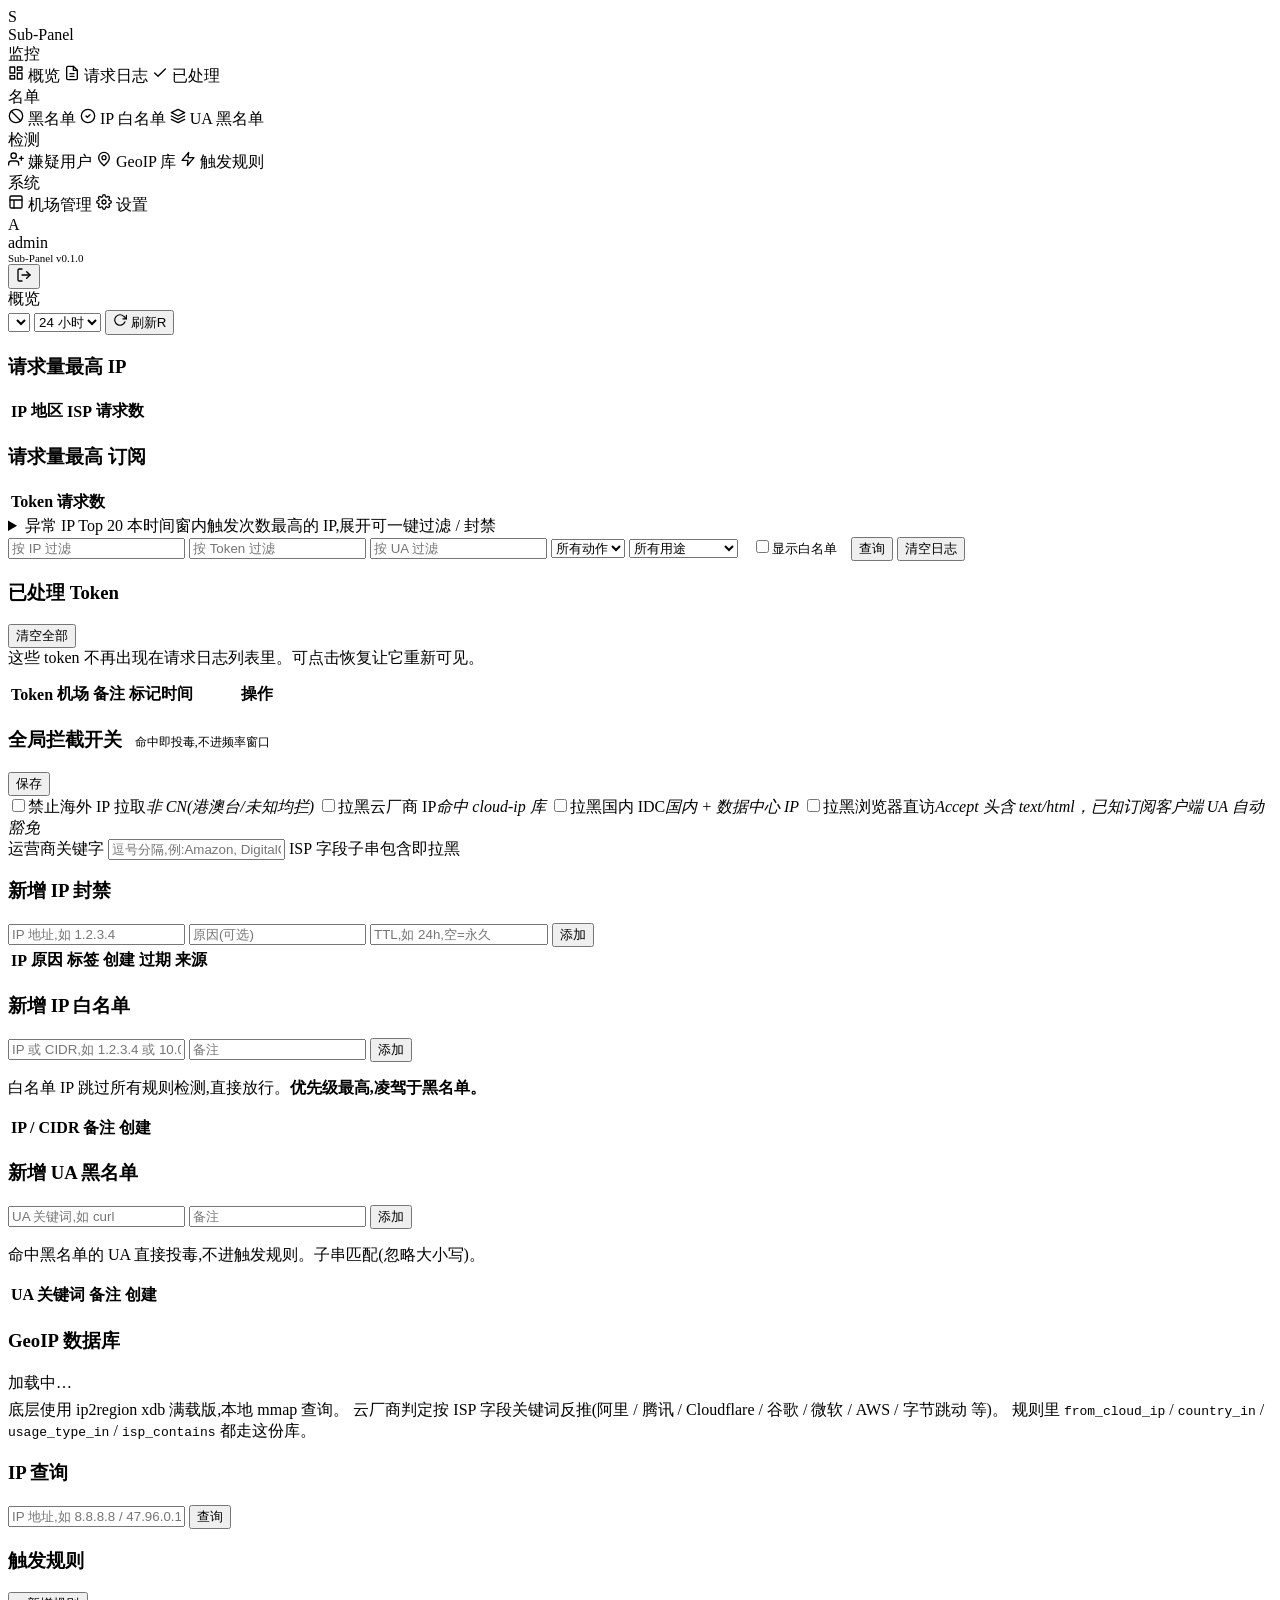
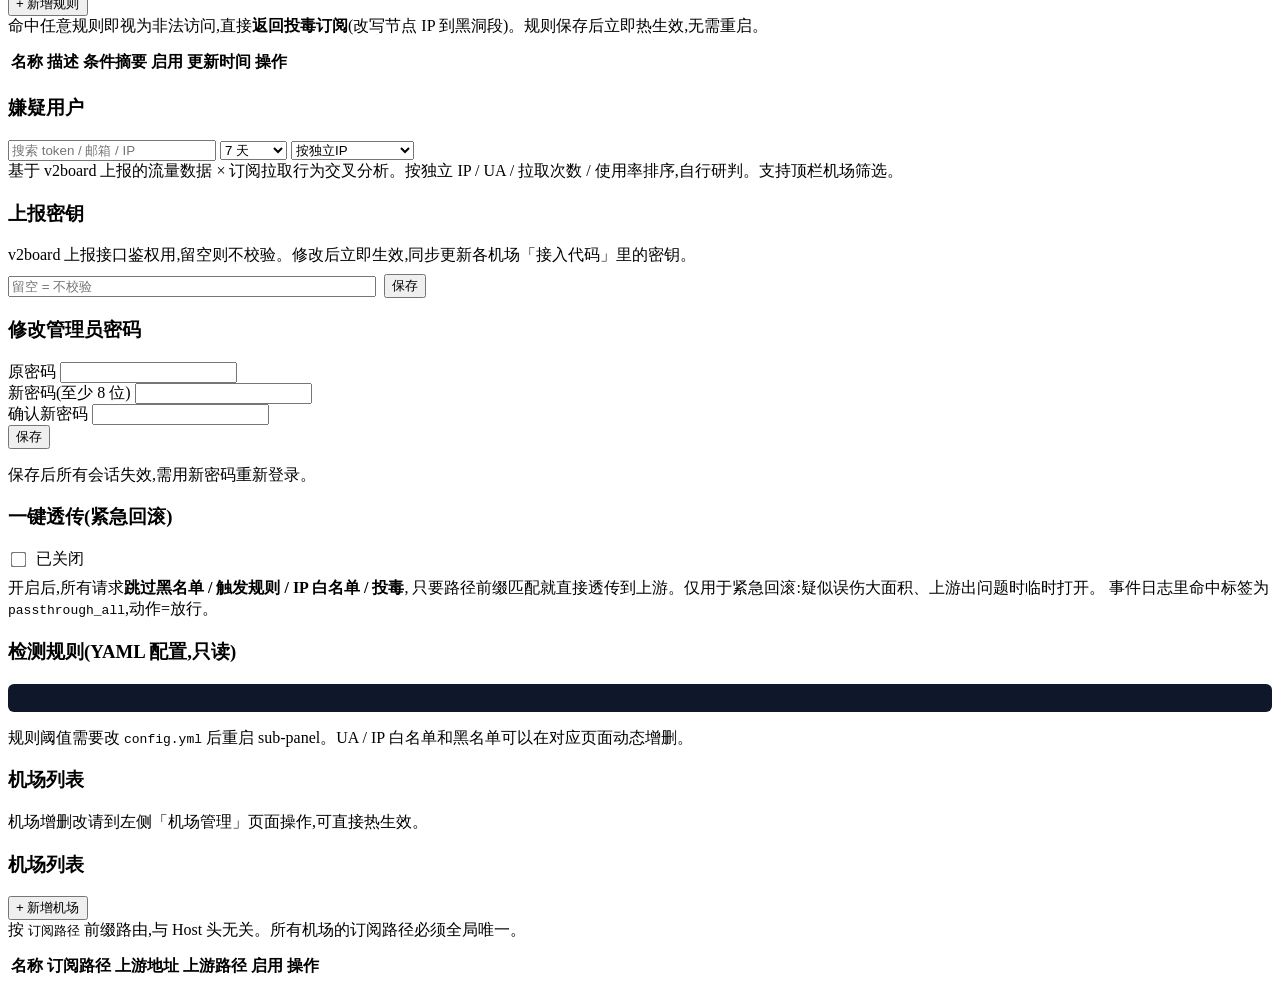
==== internal/webui/assets/index.html @ 6ab0f6a8 "已处理页面增加一键清空全部按钮" ====
<!doctype html>
<html lang="zh-CN">
<head>
  <meta charset="utf-8">
  <title>Sub-Panel 控制台</title>
  <meta name="viewport" content="width=device-width,initial-scale=1">
  <link rel="stylesheet" href="/static/app.css">
</head>
<body>
<div class="progress-bar" id="progressBar"></div>
<div class="app">

  <!-- ============ 左侧导航 ============ -->
  <aside class="sidebar">
    <div class="brand">
      <div class="logo">S</div>
      Sub-Panel
    </div>

    <div class="sidebar-section">监控</div>
    <a class="navlink active" data-tab="dashboard">
      <svg width="16" height="16" viewBox="0 0 24 24" fill="none" stroke="currentColor" stroke-width="2" stroke-linecap="round" stroke-linejoin="round"><rect x="3" y="3" width="7" height="9"/><rect x="14" y="3" width="7" height="5"/><rect x="14" y="12" width="7" height="9"/><rect x="3" y="16" width="7" height="5"/></svg>
      概览
    </a>
    <a class="navlink" data-tab="events">
      <svg width="16" height="16" viewBox="0 0 24 24" fill="none" stroke="currentColor" stroke-width="2" stroke-linecap="round" stroke-linejoin="round"><path d="M14 2H6a2 2 0 0 0-2 2v16a2 2 0 0 0 2 2h12a2 2 0 0 0 2-2V8z"/><polyline points="14 2 14 8 20 8"/><line x1="9" y1="13" x2="15" y2="13"/><line x1="9" y1="17" x2="15" y2="17"/></svg>
      请求日志
    </a>
    <a class="navlink" data-tab="resolved">
      <svg width="16" height="16" viewBox="0 0 24 24" fill="none" stroke="currentColor" stroke-width="2" stroke-linecap="round" stroke-linejoin="round"><path d="M20 6L9 17l-5-5"/></svg>
      已处理
    </a>
    <div class="sidebar-section">名单</div>
    <a class="navlink" data-tab="ip-bans">
      <svg width="16" height="16" viewBox="0 0 24 24" fill="none" stroke="currentColor" stroke-width="2" stroke-linecap="round" stroke-linejoin="round"><circle cx="12" cy="12" r="10"/><line x1="4.93" y1="4.93" x2="19.07" y2="19.07"/></svg>
      黑名单
    </a>
    <a class="navlink" data-tab="ip-whitelist">
      <svg width="16" height="16" viewBox="0 0 24 24" fill="none" stroke="currentColor" stroke-width="2" stroke-linecap="round" stroke-linejoin="round"><path d="M9 12l2 2 4-4"/><circle cx="12" cy="12" r="10"/></svg>
      IP 白名单
    </a>
    <a class="navlink" data-tab="ua-blacklist">
      <svg width="16" height="16" viewBox="0 0 24 24" fill="none" stroke="currentColor" stroke-width="2" stroke-linecap="round" stroke-linejoin="round"><path d="M12 2L2 7l10 5 10-5-10-5z"/><path d="M2 17l10 5 10-5"/><path d="M2 12l10 5 10-5"/></svg>
      UA 黑名单
    </a>

    <div class="sidebar-section">检测</div>
    <a class="navlink" data-tab="suspects">
      <svg width="16" height="16" viewBox="0 0 24 24" fill="none" stroke="currentColor" stroke-width="2" stroke-linecap="round" stroke-linejoin="round"><path d="M16 21v-2a4 4 0 0 0-4-4H5a4 4 0 0 0-4 4v2"/><circle cx="8.5" cy="7" r="4"/><path d="M20 8v6M23 11h-6"/></svg>
      嫌疑用户
    </a>
    <a class="navlink" data-tab="cloud-ip">
      <svg width="16" height="16" viewBox="0 0 24 24" fill="none" stroke="currentColor" stroke-width="2" stroke-linecap="round" stroke-linejoin="round"><circle cx="12" cy="10" r="3"/><path d="M12 2a8 8 0 0 0-8 8c0 5 8 12 8 12s8-7 8-12a8 8 0 0 0-8-8z"/></svg>
      GeoIP 库
    </a>
    <a class="navlink" data-tab="detect-rules">
      <svg width="16" height="16" viewBox="0 0 24 24" fill="none" stroke="currentColor" stroke-width="2" stroke-linecap="round" stroke-linejoin="round"><polygon points="13 2 3 14 12 14 11 22 21 10 12 10 13 2"/></svg>
      触发规则
    </a>

    <div class="sidebar-section">系统</div>
    <a class="navlink" data-tab="tenants">
      <svg width="16" height="16" viewBox="0 0 24 24" fill="none" stroke="currentColor" stroke-width="2" stroke-linecap="round" stroke-linejoin="round"><rect x="3" y="3" width="18" height="18" rx="2"/><path d="M3 9h18M9 21V9"/></svg>
      机场管理
    </a>
    <a class="navlink" data-tab="settings">
      <svg width="16" height="16" viewBox="0 0 24 24" fill="none" stroke="currentColor" stroke-width="2" stroke-linecap="round" stroke-linejoin="round"><circle cx="12" cy="12" r="3"/><path d="M19.4 15a1.65 1.65 0 0 0 .33 1.82l.06.06a2 2 0 0 1 0 2.83 2 2 0 0 1-2.83 0l-.06-.06a1.65 1.65 0 0 0-1.82-.33 1.65 1.65 0 0 0-1 1.51V21a2 2 0 0 1-2 2 2 2 0 0 1-2-2v-.09A1.65 1.65 0 0 0 9 19.4a1.65 1.65 0 0 0-1.82.33l-.06.06a2 2 0 0 1-2.83 0 2 2 0 0 1 0-2.83l.06-.06a1.65 1.65 0 0 0 .33-1.82 1.65 1.65 0 0 0-1.51-1H3a2 2 0 0 1-2-2 2 2 0 0 1 2-2h.09A1.65 1.65 0 0 0 4.6 9a1.65 1.65 0 0 0-.33-1.82l-.06-.06a2 2 0 0 1 0-2.83 2 2 0 0 1 2.83 0l.06.06a1.65 1.65 0 0 0 1.82.33H9a1.65 1.65 0 0 0 1-1.51V3a2 2 0 0 1 2-2 2 2 0 0 1 2 2v.09a1.65 1.65 0 0 0 1 1.51 1.65 1.65 0 0 0 1.82-.33l.06-.06a2 2 0 0 1 2.83 0 2 2 0 0 1 0 2.83l-.06.06a1.65 1.65 0 0 0-.33 1.82V9a1.65 1.65 0 0 0 1.51 1H21a2 2 0 0 1 2 2 2 2 0 0 1-2 2h-.09a1.65 1.65 0 0 0-1.51 1z"/></svg>
      设置
    </a>

    <div class="spacer"></div>

    <div class="user-box">
      <div class="avatar" id="userAvatar">A</div>
      <div>
        <div class="user-name">admin</div>
        <div class="muted" style="font-size:11px">Sub-Panel v0.1.0</div>
      </div>
      <button class="logout-btn" id="logoutBtn" title="退出">
        <svg width="16" height="16" viewBox="0 0 24 24" fill="none" stroke="currentColor" stroke-width="2" stroke-linecap="round" stroke-linejoin="round"><path d="M9 21H5a2 2 0 0 1-2-2V5a2 2 0 0 1 2-2h4"/><polyline points="16 17 21 12 16 7"/><line x1="21" y1="12" x2="9" y2="12"/></svg>
      </button>
    </div>
  </aside>

  <!-- ============ 主区 ============ -->
  <main class="main">
    <div class="topbar">
      <div class="page-title" id="pageTitle">概览</div>
      <div class="topbar-right">
        <select id="tenantSel"></select>
        <select id="windowSel">
          <option value="1h">1 小时</option>
          <option value="6h">6 小时</option>
          <option value="24h" selected>24 小时</option>
          <option value="168h">7 天</option>
        </select>
        <button id="refreshBtn" class="primary" title="快捷键 R">
          <svg width="14" height="14" viewBox="0 0 24 24" fill="none" stroke="currentColor" stroke-width="2" stroke-linecap="round" stroke-linejoin="round"><polyline points="23 4 23 10 17 10"/><path d="M20.49 15a9 9 0 1 1-2.12-9.36L23 10"/></svg>
          刷新<span class="kbd">R</span>
        </button>
      </div>
    </div>

    <div class="content">

      <!-- 概览 -->
      <section id="tab-dashboard" class="tab active">
        <div class="stat-cards" id="summaryCards"></div>
        <div class="row-2col">
          <div class="card">
            <h3>请求量最高 IP</h3>
            <table id="topIPs"><thead><tr><th>IP</th><th>地区</th><th>ISP</th><th style="text-align:right">请求数</th></tr></thead><tbody></tbody></table>
          </div>
          <div class="card">
            <h3>请求量最高 订阅</h3>
            <table id="topTokens"><thead><tr><th>Token</th><th style="text-align:right">请求数</th></tr></thead><tbody></tbody></table>
          </div>
        </div>
      </section>

      <!-- 请求日志 -->
      <section id="tab-events" class="tab">
        <div class="card">
          <details class="top-ip-fold" id="evTopIPFold">
            <summary>
              <span class="top-ip-title">异常 IP Top 20</span>
              <span class="muted top-ip-hint">本时间窗内触发次数最高的 IP,展开可一键过滤 / 封禁</span>
            </summary>
            <div class="datatable" style="margin-top:8px">
              <table>
                <thead><tr>
                  <th>IP</th>
                  <th style="text-align:right">触发次数</th>
                  <th>命中动作</th>
                  <th>命中规则</th>
                  <th>最近触发</th>
                  <th style="width:160px">操作</th>
                </tr></thead>
                <tbody id="evTopIPTbody"></tbody>
              </table>
            </div>
          </details>
          <div class="filter-bar">
            <input id="evIP" placeholder="按 IP 过滤">
            <input id="evToken" placeholder="按 Token 过滤">
            <input id="evUA" placeholder="按 UA 过滤">
            <select id="evAction">
              <option value="">所有动作</option>
              <option value="pass">放行</option>
              <option value="fake">投毒</option>
              <option value="deny">拒绝</option>
              <option value="block_path">路径拦截</option>
              <option value="fake_failed">投毒失败</option>
            </select>
            <select id="evUsage" title="按 IP 用途筛选">
              <option value="">所有用途</option>
              <option value="IDC">数据中心 IDC</option>
              <option value="CDN">内容分发 CDN</option>
              <option value="DNS">域名解析 DNS</option>
              <option value="EDU">教育机构 EDU</option>
              <option value="GTW">企业专线 GTW</option>
              <option value="GOV">政府机构 GOV</option>
              <option value="DYN">家庭宽带 DYN</option>
              <option value="MOB">移动网络 MOB</option>
              <option value="COM">商业宽带 COM</option>
              <option value="ORG">组织机构 ORG</option>
              <option value="NET">基础设施 NET</option>
              <option value="BOGON">保留 IP</option>
            </select>
            <label class="bl-toggle" style="margin:0;padding:6px 10px" title="默认隐藏白名单 IP 的请求"><input type="checkbox" id="evShowWL"><span style="font-size:13px">显示白名单</span></label>
            <button class="primary" id="evQuery">查询</button>
            <button class="danger" id="evPurge" title="清空当前机场的请求日志和异常记录">清空日志</button>
          </div>
          <div id="evList" class="ev-list"></div>
        </div>
      </section>

      <!-- 已处理 token -->
      <section id="tab-resolved" class="tab">
        <div class="card">
          <div class="card-header">
            <h3 class="card-title">已处理 Token</h3>
            <div class="actions">
              <button class="danger" id="resolvedClearAll">清空全部</button>
            </div>
          </div>
          <p class="muted" style="margin:0 0 12px">这些 token 不再出现在请求日志列表里。可点击恢复让它重新可见。</p>
          <div class="datatable">
            <table>
              <thead><tr>
                <th>Token</th>
                <th>机场</th>
                <th>备注</th>
                <th>标记时间</th>
                <th style="width:120px">操作</th>
              </tr></thead>
              <tbody id="resolvedTbody"></tbody>
            </table>
          </div>
        </div>
      </section>

      <!-- 黑名单 -->
      <section id="tab-ip-bans" class="tab">
        <div class="card bl-card">
          <div class="card-header">
            <h3>全局拦截开关 <span class="muted" style="font-weight:400;margin-left:8px;font-size:12px">命中即投毒,不进频率窗口</span></h3>
            <div class="actions">
              <button class="primary" id="blSaveBtn">保存</button>
            </div>
          </div>
          <div class="bl-row">
            <label class="bl-toggle"><input type="checkbox" id="blOversea"><span>禁止海外 IP 拉取</span><em>非 CN(港澳台/未知均拦)</em></label>
            <label class="bl-toggle"><input type="checkbox" id="blCloud"><span>拉黑云厂商 IP</span><em>命中 cloud-ip 库</em></label>
            <label class="bl-toggle"><input type="checkbox" id="blCNIDC"><span>拉黑国内 IDC</span><em>国内 + 数据中心 IP</em></label>
            <label class="bl-toggle"><input type="checkbox" id="blBrowser"><span>拉黑浏览器直访</span><em>Accept 头含 text/html，已知订阅客户端 UA 自动豁免</em></label>
          </div>
          <div class="bl-row bl-kw">
            <span class="bl-label">运营商关键字</span>
            <input id="blISPKw" placeholder="逗号分隔,例:Amazon, DigitalOcean, Hetzner">
            <span class="muted bl-hint">ISP 字段子串包含即拉黑</span>
          </div>
        </div>
        <div class="card">
          <div class="card-header">
            <h3>新增 IP 封禁</h3>
          </div>
          <div class="filter-bar">
            <input id="banIPTarget" placeholder="IP 地址,如 1.2.3.4">
            <input id="banIPReason" placeholder="原因(可选)">
            <input id="banIPTTL" placeholder="TTL,如 24h,空=永久" style="width:170px">
            <button class="primary" id="banIPAddBtn">添加</button>
          </div>
        </div>
        <div class="datatable">
          <table>
            <thead><tr><th>IP</th><th>原因</th><th>标签</th><th>创建</th><th>过期</th><th>来源</th><th></th></tr></thead>
            <tbody id="ipBanTbody"></tbody>
          </table>
        </div>
      </section>

      <!-- IP 白名单 -->
      <section id="tab-ip-whitelist" class="tab">
        <div class="card">
          <h3>新增 IP 白名单</h3>
          <div class="filter-bar">
            <input id="ipWLTarget" placeholder="IP 或 CIDR,如 1.2.3.4 或 10.0.0.0/8">
            <input id="ipWLNote" placeholder="备注">
            <button class="primary" id="ipWLAddBtn">添加</button>
          </div>
          <p class="muted">白名单 IP 跳过所有规则检测,直接放行。<strong style="color:var(--text)">优先级最高,凌驾于黑名单。</strong></p>
        </div>
        <div class="datatable">
          <table>
            <thead><tr><th>IP / CIDR</th><th>备注</th><th>创建</th><th></th></tr></thead>
            <tbody id="ipWLTbody"></tbody>
          </table>
        </div>
      </section>

      <!-- UA 黑名单 -->
      <section id="tab-ua-blacklist" class="tab">
        <div class="card">
          <h3>新增 UA 黑名单</h3>
          <div class="filter-bar">
            <input id="uaBlPattern" placeholder="UA 关键词,如 curl">
            <input id="uaBlNote" placeholder="备注">
            <button class="primary" id="uaBlAddBtn">添加</button>
          </div>
          <p class="muted">命中黑名单的 UA 直接投毒,不进触发规则。子串匹配(忽略大小写)。</p>
        </div>
        <div class="datatable">
          <table>
            <thead><tr><th>UA 关键词</th><th>备注</th><th>创建</th><th></th></tr></thead>
            <tbody id="uaBlTbody"></tbody>
          </table>
        </div>
      </section>

      <!-- GeoIP 库 -->
      <section id="tab-cloud-ip" class="tab">
        <div class="card">
          <div class="card-header">
            <h3>GeoIP 数据库</h3>
            <div class="actions muted" id="geoipStatus">加载中…</div>
          </div>
          <div class="muted" style="margin-top:6px">
            底层使用 ip2region xdb 满载版,本地 mmap 查询。
            云厂商判定按 ISP 字段关键词反推(阿里 / 腾讯 / Cloudflare / 谷歌 / 微软 / AWS / 字节跳动 等)。
            规则里 <code>from_cloud_ip</code> / <code>country_in</code> / <code>usage_type_in</code> / <code>isp_contains</code> 都走这份库。
          </div>
        </div>
        <div class="card">
          <h3>IP 查询</h3>
          <div class="filter-bar">
            <input id="cloudCheckIP" placeholder="IP 地址,如 8.8.8.8 / 47.96.0.1">
            <button class="primary" id="cloudCheckBtn">查询</button>
          </div>
          <div id="geoipResult" style="margin-top:12px"></div>
        </div>
      </section>

      <!-- 触发规则 -->
      <section id="tab-detect-rules" class="tab">
        <div class="card">
          <div class="card-header">
            <h3>触发规则</h3>
            <div class="actions">
              <button class="primary" id="ruleAddBtn">+ 新增规则</button>
            </div>
          </div>
          <p class="muted" style="margin:0 0 12px">
            命中任意规则即视为非法访问,直接<strong>返回投毒订阅</strong>(改写节点 IP 到黑洞段)。规则保存后立即热生效,无需重启。
          </p>
          <div class="datatable">
            <table>
              <thead><tr>
                <th>名称</th><th>描述</th><th>条件摘要</th>
                <th>启用</th><th>更新时间</th><th>操作</th>
              </tr></thead>
              <tbody id="rulesTbody"></tbody>
            </table>
          </div>
        </div>
      </section>

      <!-- 嫌疑用户 -->
      <section id="tab-suspects" class="tab">
        <div class="card">
          <div class="card-header">
            <h3>嫌疑用户</h3>
            <div class="actions">
              <input id="suspectSearch" placeholder="搜索 token / 邮箱 / IP" style="width:200px">
              <select id="suspectWindow" style="width:auto">
                <option value="24h">24 小时</option>
                <option value="168h" selected>7 天</option>
                <option value="720h">30 天</option>
              </select>
              <select id="suspectSort" style="width:auto">
                <option value="ips" selected>按独立IP</option>
                <option value="uas">按独立UA</option>
                <option value="pull">按拉取次数</option>
                <option value="usage">按使用率(低→高)</option>
              </select>
            </div>
          </div>
          <p class="muted" style="margin:0 0 12px">
            基于 v2board 上报的流量数据 × 订阅拉取行为交叉分析。按独立 IP / UA / 拉取次数 / 使用率排序,自行研判。支持顶栏机场筛选。
          </p>
          <div id="suspectsList" class="ev-list"></div>
        </div>
      </section>

      <!-- 设置 -->
      <section id="tab-settings" class="tab">
        <div class="card">
          <h3>上报密钥</h3>
          <p class="muted" style="margin:0 0 8px">v2board 上报接口鉴权用,留空则不校验。修改后立即生效,同步更新各机场「接入代码」里的密钥。</p>
          <div style="display:flex;gap:8px;align-items:center">
            <input id="reportSecretInput" placeholder="留空 = 不校验" style="flex:1;max-width:360px">
            <button class="primary" id="reportSecretSave">保存</button>
          </div>
        </div>

        <div class="card">
          <h3>修改管理员密码</h3>
          <div class="form-grid">
            <div>
              <label>原密码</label>
              <input type="password" id="pwOld" autocomplete="current-password">
            </div>
            <div>
              <label>新密码(至少 8 位)</label>
              <input type="password" id="pwNew" autocomplete="new-password">
            </div>
            <div>
              <label>确认新密码</label>
              <input type="password" id="pwNew2" autocomplete="new-password">
            </div>
            <div class="form-actions">
              <button class="primary" id="pwSaveBtn">保存</button>
            </div>
          </div>
          <p class="muted">保存后所有会话失效,需用新密码重新登录。</p>
        </div>

        <div class="card" id="passthroughCard">
          <h3>一键透传(紧急回滚)</h3>
          <div style="display:flex;align-items:center;gap:14px;margin-bottom:8px">
            <label class="switch-wrap" style="display:flex;align-items:center;gap:8px;font-weight:500">
              <input type="checkbox" id="passthroughToggle" style="width:auto;transform:scale(1.2)">
              <span id="passthroughLabel">已关闭</span>
            </label>
            <span class="pill" id="passthroughStatusPill" style="display:none">透传中</span>
          </div>
          <p class="muted" style="margin:0">
            开启后,所有请求<strong>跳过黑名单 / 触发规则 / IP 白名单 / 投毒</strong>,
            只要路径前缀匹配就直接透传到上游。仅用于紧急回滚:疑似误伤大面积、上游出问题时临时打开。
            事件日志里命中标签为<code>passthrough_all</code>,动作=放行。
          </p>
        </div>

        <div class="card">
          <h3>检测规则(YAML 配置,只读)</h3>
          <pre id="rulesPre" class="mono" style="background:#0f172a;color:#e2e8f0;padding:14px;border-radius:6px;overflow-x:auto;font-size:11.5px;line-height:1.5"></pre>
          <p class="muted">规则阈值需要改 <code>config.yml</code> 后重启 sub-panel。UA / IP 白名单和黑名单可以在对应页面动态增删。</p>
        </div>

        <div class="card">
          <h3>机场列表</h3>
          <p class="muted" style="margin:0">机场增删改请到左侧「机场管理」页面操作,可直接热生效。</p>
        </div>
      </section>

      <!-- 机场管理 -->
      <section id="tab-tenants" class="tab">
        <div class="card">
          <div class="card-header">
            <h3>机场列表</h3>
            <div class="actions">
              <button class="primary" id="tenantAddBtn">+ 新增机场</button>
            </div>
          </div>
          <p class="muted" style="margin:0 0 12px">
            按 <code>订阅路径</code> 前缀路由,与 Host 头无关。所有机场的订阅路径必须全局唯一。
          </p>
          <div class="datatable">
            <table>
              <thead><tr>
                <th>名称</th><th>订阅路径</th><th>上游地址</th>
                <th>上游路径</th><th>启用</th><th>操作</th>
              </tr></thead>
              <tbody id="tenantsTbody"></tbody>
            </table>
          </div>
        </div>
      </section>
    </main>
  </div>

<!-- 机场新增/编辑 弹窗 -->
<div class="modal-overlay" id="tenantModal" style="display:none">
  <div class="modal" style="width:560px">
    <div class="modal-header">
      <h3 id="tenantModalTitle">新增机场</h3>
      <button class="close-btn" id="tenantModalClose">×</button>
    </div>
    <div class="modal-body">
      <div class="form-row">
        <label>机场名称 <span class="req">*</span></label>
        <input id="tenantFormName" placeholder="cat / dog / acme,主键,唯一">
      </div>
      <div class="form-row">
        <label>订阅路径 <span class="req">*</span></label>
        <input id="tenantFormSubPath" placeholder="/api/v1/client/subscribe/cat" class="mono">
        <p class="hint">客户端访问的对外路径前缀,全局唯一。命中此前缀的请求转发到对应上游。</p>
      </div>
      <div class="form-row">
        <label>上游地址 <span class="req">*</span></label>
        <input id="tenantFormUpstream" placeholder="http://127.0.0.1:17001" class="mono">
        <p class="hint">真实 V2Board 后端,只填 scheme + host[:port]。</p>
      </div>
      <div class="form-row">
        <label>上游路径(可选)</label>
        <input id="tenantFormUpPath" placeholder="留空透传,如 /api/v1/client/subscribe" class="mono">
      </div>
      <div class="form-row">
        <label><input type="checkbox" id="tenantFormEnabled" checked> 启用</label>
        <p class="hint">关掉相当于摘除,网关立即停止接收对应订阅路径请求。</p>
      </div>
    </div>
    <div class="modal-footer">
      <button id="tenantFormCancel">取消</button>
      <button class="primary" id="tenantFormSave">保存</button>
    </div>
  </div>
</div>

<!-- 触发规则 新增/编辑 弹窗 -->
<div class="modal-overlay" id="ruleModal" style="display:none">
  <div class="modal rule-modal" style="width:760px">
    <div class="modal-header">
      <h3 id="ruleModalTitle">新增规则</h3>
      <button class="close-btn" id="ruleModalClose">×</button>
    </div>
    <div class="modal-body">

      <div class="rule-grid rule-grid-2">
        <div class="form-row">
          <label>规则名 <span class="req">*</span></label>
          <input id="ruleFormName" placeholder="token_freq_extreme" class="mono">
        </div>
        <div class="form-row">
          <label>状态</label>
          <div class="seg-switch">
            <label><input type="radio" name="ruleEnabled" id="ruleFormEnabledOn" value="1" checked><span>启用</span></label>
            <label><input type="radio" name="ruleEnabled" id="ruleFormEnabledOff" value="0"><span>停用</span></label>
          </div>
        </div>
      </div>

      <div class="form-row">
        <label>描述</label>
        <input id="ruleFormDesc" placeholder="一句话说清这条规则在防什么">
      </div>

      <div class="section-title">计数条件</div>
      <div class="rule-cond-list">
        <div class="cond-row-v2">
          <span class="cond-name">单 token 频次</span>
          <input type="number" min="0" id="ruleFormTfWin" placeholder="0">
          <span class="cond-sep">秒内 ≥</span>
          <input type="number" min="0" id="ruleFormTfGte" placeholder="0">
          <span class="cond-unit">次</span>
        </div>
        <div class="cond-row-v2">
          <span class="cond-name">单 IP 频次</span>
          <input type="number" min="0" id="ruleFormIfWin" placeholder="0">
          <span class="cond-sep">秒内 ≥</span>
          <input type="number" min="0" id="ruleFormIfGte" placeholder="0">
          <span class="cond-unit">次</span>
        </div>
        <div class="cond-row-v2">
          <span class="cond-name">单 token 多 IP</span>
          <input type="number" min="0" id="ruleFormTdWin" placeholder="0">
          <span class="cond-sep">秒内 ≥</span>
          <input type="number" min="0" id="ruleFormTdGte" placeholder="0">
          <span class="cond-unit">个 IP</span>
        </div>
        <div class="cond-row-v2">
          <span class="cond-name">单 IP 多 token</span>
          <input type="number" min="0" id="ruleFormIdWin" placeholder="0">
          <span class="cond-sep">秒内 ≥</span>
          <input type="number" min="0" id="ruleFormIdGte" placeholder="0">
          <span class="cond-unit">个 token</span>
        </div>
      </div>
      <p class="hint" style="margin:8px 0 14px">同一行两个值都 &gt; 0 才生效,任一为 0 该条件关闭。</p>

      <details class="advanced">
        <summary>高级条件:云 IP / 地理 / ISP</summary>
        <div class="form-row">
          <label class="inline-check"><input type="checkbox" id="ruleFormFromCloud"> 命中云厂商 IP 库时触发</label>
        </div>
        <div class="rule-grid rule-grid-2">
          <div class="form-row">
            <label>国家 命中</label>
            <input id="ruleFormCountryIn" placeholder="CN, US">
          </div>
          <div class="form-row">
            <label>国家 排除</label>
            <input id="ruleFormCountryNotIn" placeholder="CN(非此即触发)">
          </div>
          <div class="form-row">
            <label>用途 命中</label>
            <input id="ruleFormUsageIn" placeholder="IDC, CDN, DYN, MOB">
          </div>
          <div class="form-row">
            <label>用途 排除</label>
            <input id="ruleFormUsageNotIn" placeholder="留空不限">
          </div>
        </div>
        <div class="form-row">
          <label>ISP 子串(任一命中)</label>
          <input id="ruleFormISP" placeholder="阿里, Cloudflare, AWS">
        </div>
        <p class="hint" style="margin-top:-2px">"排除" 优先于 "命中"。留空表示该字段不参与判定。</p>
      </details>

    </div>
    <div class="modal-footer">
      <button id="ruleFormCancel">取消</button>
      <button class="primary" id="ruleFormSave">保存</button>
    </div>
  </div>
</div>

<!-- 上报接入代码 弹窗 -->
<div class="modal-overlay" id="reportCodeModal" style="display:none">
  <div class="modal" style="width:680px">
    <div class="modal-header">
      <h3 id="reportCodeTitle">上报接入代码</h3>
      <button class="modal-close" id="reportCodeClose">&times;</button>
    </div>
    <div class="modal-body">
      <div style="margin-bottom:14px">
        <label style="font-weight:600;font-size:13px">上报 URL</label>
        <div class="mono copyable" id="reportCodeURL" data-copy="" style="background:#f1f5f9;padding:8px 12px;border-radius:6px;word-break:break-all;cursor:pointer" title="点击复制"></div>
      </div>
      <div style="margin-bottom:14px">
        <label style="font-weight:600;font-size:13px">密钥 (X-Report-Key)</label>
        <div class="mono copyable" id="reportCodeKey" data-copy="" style="background:#f1f5f9;padding:8px 12px;border-radius:6px;word-break:break-all;cursor:pointer" title="点击复制"></div>
      </div>
      <div>
        <label style="font-weight:600;font-size:13px">PHP 代码</label>
        <div style="color:#6b7280;font-size:12px;margin:4px 0 8px">文件: <code>app/Http/Controllers/V1/Client/ClientController.php</code> → <code>subscribe()</code> 方法内，<code>$serverService = new ServerService();</code> 之前插入</div>
        <pre id="reportCodePHP" class="mono" style="background:#0f172a;color:#e2e8f0;padding:14px;border-radius:6px;overflow-x:auto;font-size:11.5px;line-height:1.5;white-space:pre-wrap;max-height:360px;overflow-y:auto"></pre>
        <button class="primary" id="reportCodeCopyBtn" style="margin-top:8px">复制代码</button>
      </div>
    </div>
  </div>
</div>

<div class="toast" id="toast"></div>

<script src="/static/app.js"></script>
</body>
</html>
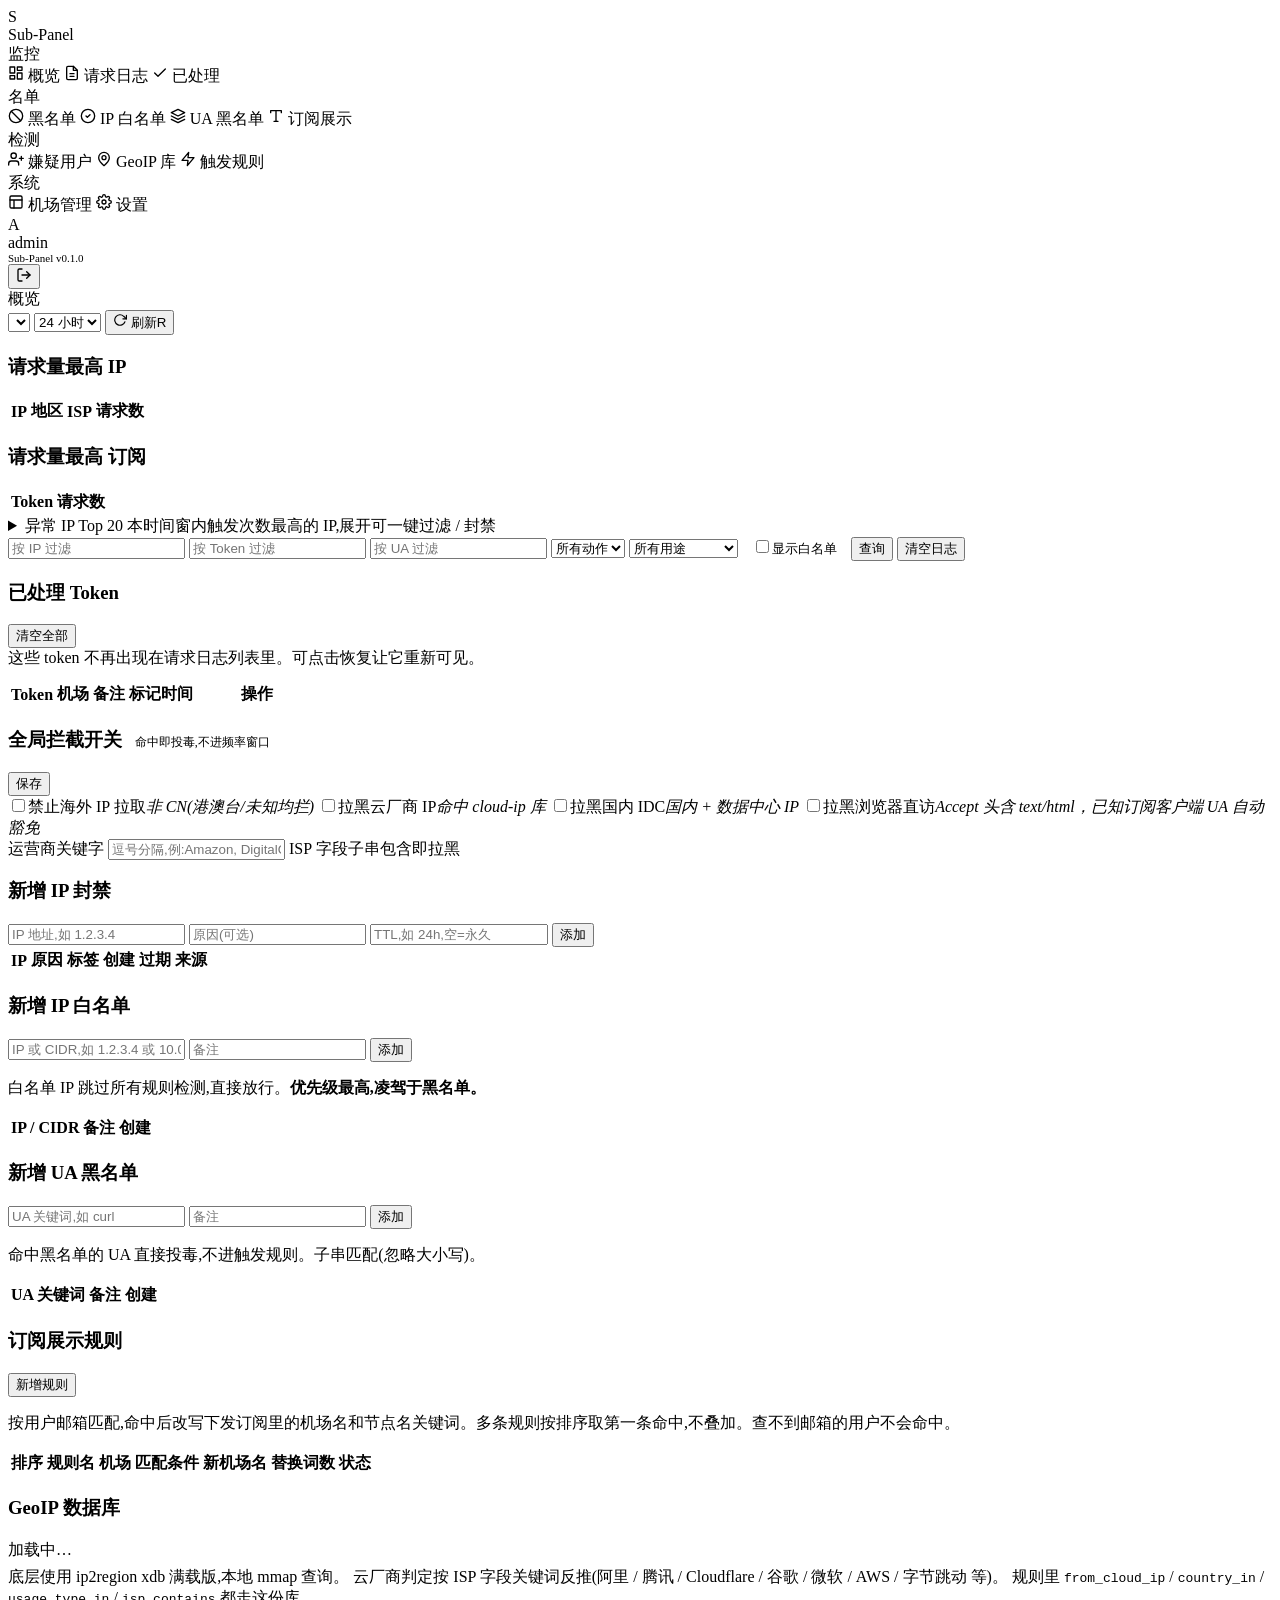
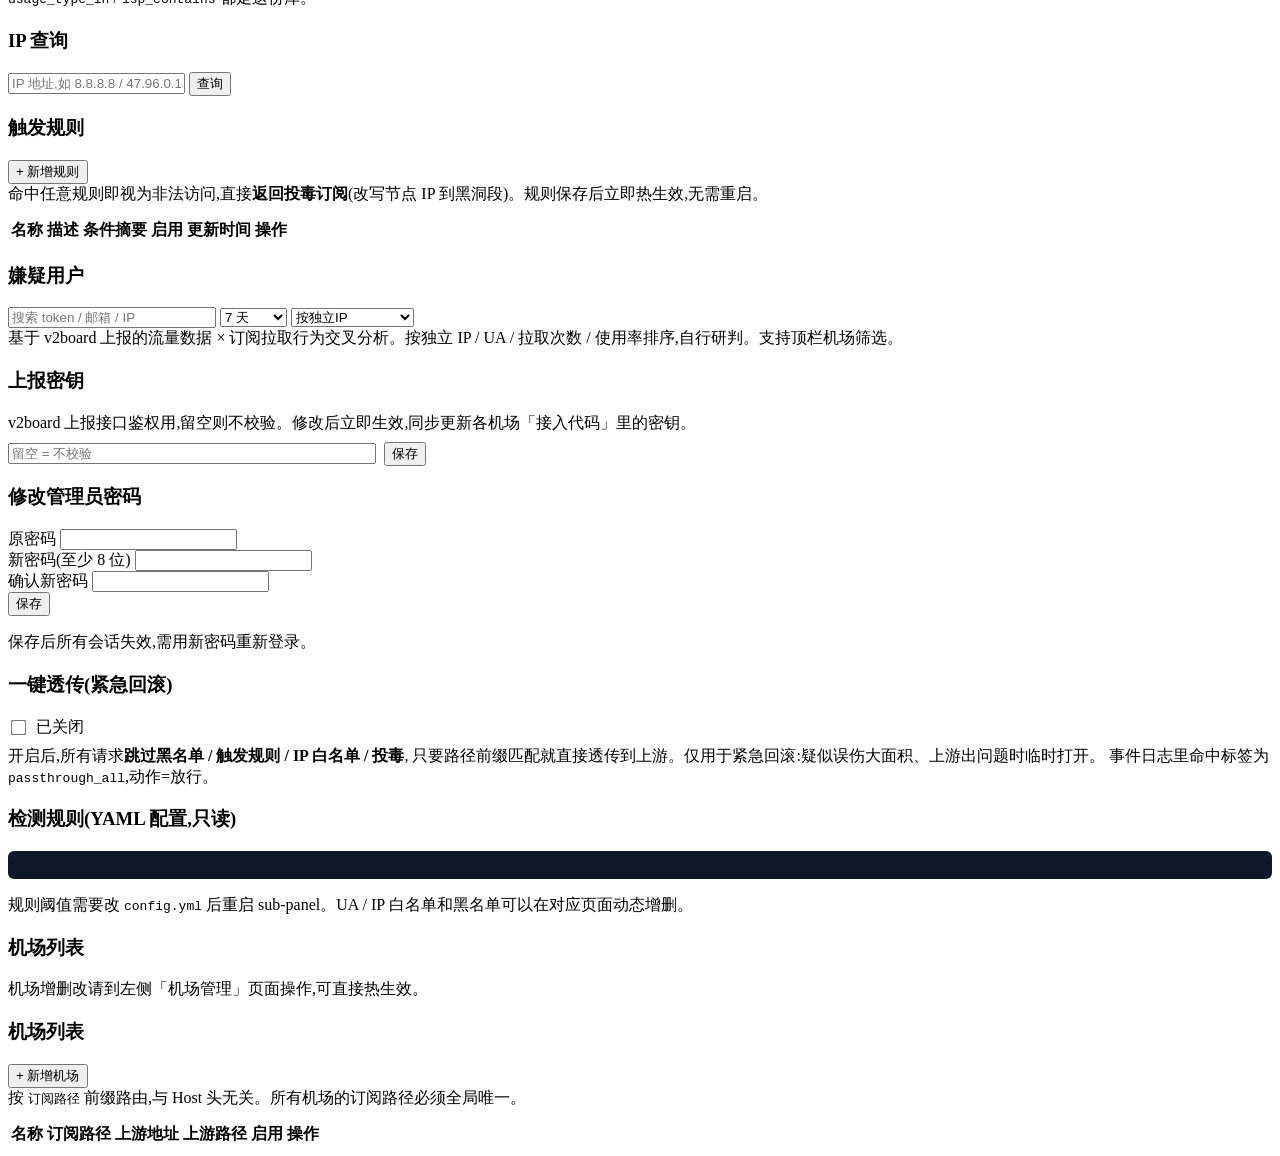
==== commit c0595c28: "新增订阅展示规则：按用户邮箱改写机场名与节点关键词" ====
--- a/internal/webui/assets/index.html
+++ b/internal/webui/assets/index.html
@@ -42,6 +42,10 @@
     <a class="navlink" data-tab="ua-blacklist">
       <svg width="16" height="16" viewBox="0 0 24 24" fill="none" stroke="currentColor" stroke-width="2" stroke-linecap="round" stroke-linejoin="round"><path d="M12 2L2 7l10 5 10-5-10-5z"/><path d="M2 17l10 5 10-5"/><path d="M2 12l10 5 10-5"/></svg>
       UA 黑名单
+    </a>
+    <a class="navlink" data-tab="display-rules">
+      <svg width="16" height="16" viewBox="0 0 24 24" fill="none" stroke="currentColor" stroke-width="2" stroke-linecap="round" stroke-linejoin="round"><path d="M4 7V4h16v3"/><path d="M9 20h6"/><path d="M12 4v16"/></svg>
+      订阅展示
     </a>
 
     <div class="sidebar-section">检测</div>
@@ -278,6 +282,73 @@
         </div>
       </section>
 
+      <!-- 订阅展示 -->
+      <section id="tab-display-rules" class="tab">
+        <div class="card">
+          <div class="card-header">
+            <h3>订阅展示规则</h3>
+            <div class="actions"><button class="primary" id="drAddBtn">新增规则</button></div>
+          </div>
+          <p class="muted">按用户邮箱匹配,命中后改写下发订阅里的机场名和节点名关键词。多条规则按排序取第一条命中,不叠加。查不到邮箱的用户不会命中。</p>
+        </div>
+        <div class="datatable">
+          <table>
+            <thead><tr><th>排序</th><th>规则名</th><th>机场</th><th>匹配条件</th><th>新机场名</th><th>替换词数</th><th>状态</th><th></th></tr></thead>
+            <tbody id="drTbody"></tbody>
+          </table>
+        </div>
+        <div class="modal-overlay" id="drModal" style="display:none">
+          <div class="modal" style="width:680px">
+            <div class="modal-header"><h3 id="drModalTitle">新增规则</h3><button class="close-btn" id="drClose">×</button></div>
+            <div class="modal-body">
+              <div class="filter-bar">
+                <input id="drName" placeholder="规则名">
+                <input id="drTenant" placeholder="机场名,留空=全部机场">
+                <input id="drSort" type="number" placeholder="排序,越小越优先" style="min-width:120px">
+              </div>
+              <div class="filter-bar">
+                <select id="drMatchType">
+                  <option value="email_suffix">邮箱后缀</option>
+                  <option value="email_exact">邮箱完全相同</option>
+                  <option value="email_keyword">邮箱包含</option>
+                  <option value="all">该机场全部用户</option>
+                </select>
+                <input id="drMatchValue" placeholder="如 auto.com">
+              </div>
+              <div class="filter-bar">
+                <input id="drAirportFrom" placeholder="原机场名(可空)">
+                <input id="drAirportTo" placeholder="新机场名(空=不改)">
+              </div>
+              <h3 style="margin:10px 0 6px">节点名关键词替换</h3>
+              <div class="datatable"><table>
+                <thead><tr><th>原词</th><th>新词</th><th>正则</th><th></th></tr></thead>
+                <tbody id="drRepTbody"></tbody>
+              </table></div>
+              <button id="drRepAdd" style="margin:6px 0">添加一行</button>
+              <div class="filter-bar">
+                <label><input type="checkbox" id="drScopeNode" checked> 节点名</label>
+                <label><input type="checkbox" id="drScopeGroup" checked> 分组名与引用</label>
+                <label><input type="checkbox" id="drScopeHeader" checked> 文件名与标题</label>
+                <label><input type="checkbox" id="drEnabled" checked> 启用</label>
+              </div>
+              <h3 style="margin:10px 0 6px">预览</h3>
+              <div class="filter-bar">
+                <input id="drTitle" placeholder="样例标题(profile-title)">
+                <input id="drFilename" placeholder="样例文件名,如 花瓣.yaml">
+              </div>
+              <textarea id="drSample" rows="6" style="width:100%" placeholder="粘贴一段样例订阅(Clash / 链接列表 / sing-box)"></textarea>
+              <button id="drPreviewBtn" style="margin:6px 0">预览改写</button>
+              <div class="muted" id="drPreviewInfo"></div>
+              <div style="display:flex;gap:8px">
+                <pre id="drBefore" style="flex:1;overflow:auto;max-height:200px"></pre>
+                <pre id="drAfter" style="flex:1;overflow:auto;max-height:200px"></pre>
+              </div>
+            </div>
+            <div class="modal-footer"><button id="drCancel">取消</button><button class="primary" id="drSave">保存</button></div>
+          </div>
+        </div>
+      </section>
+
       <!-- GeoIP 库 -->
       <section id="tab-cloud-ip" class="tab">
         <div class="card">
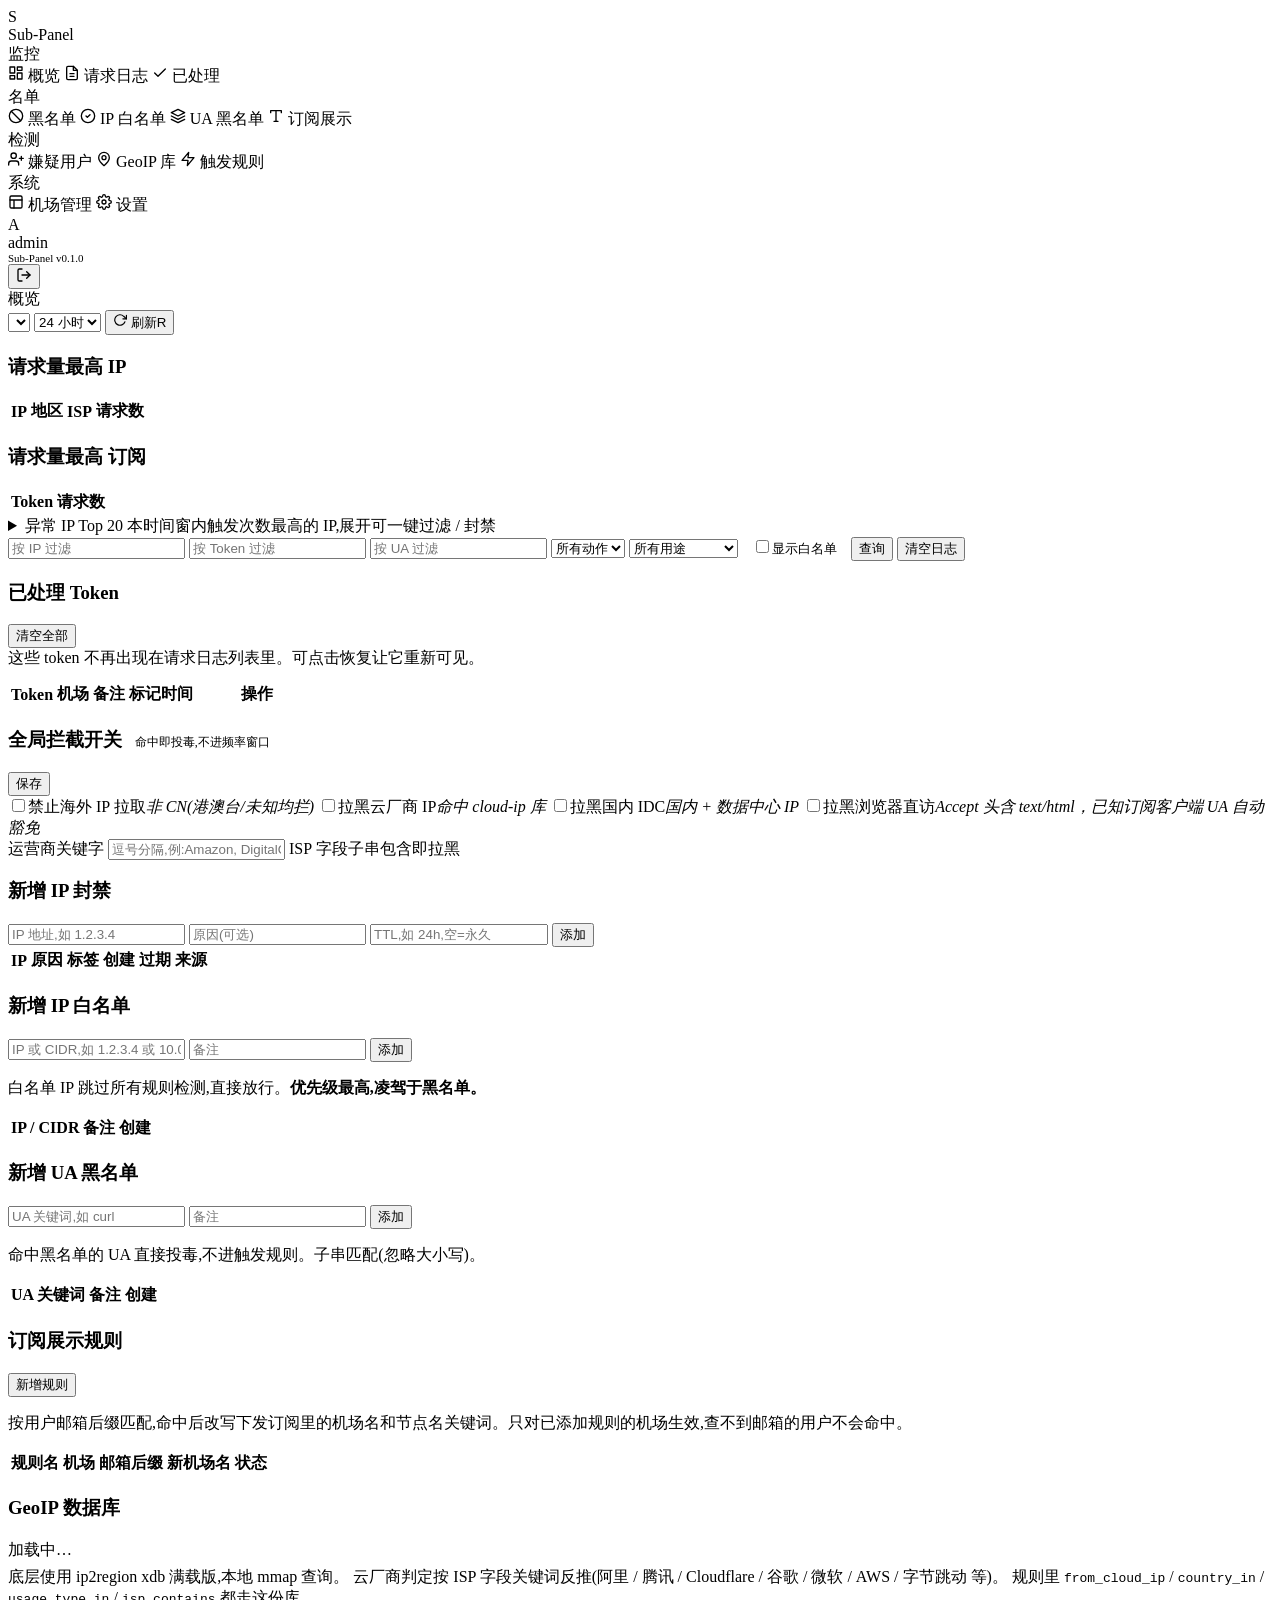
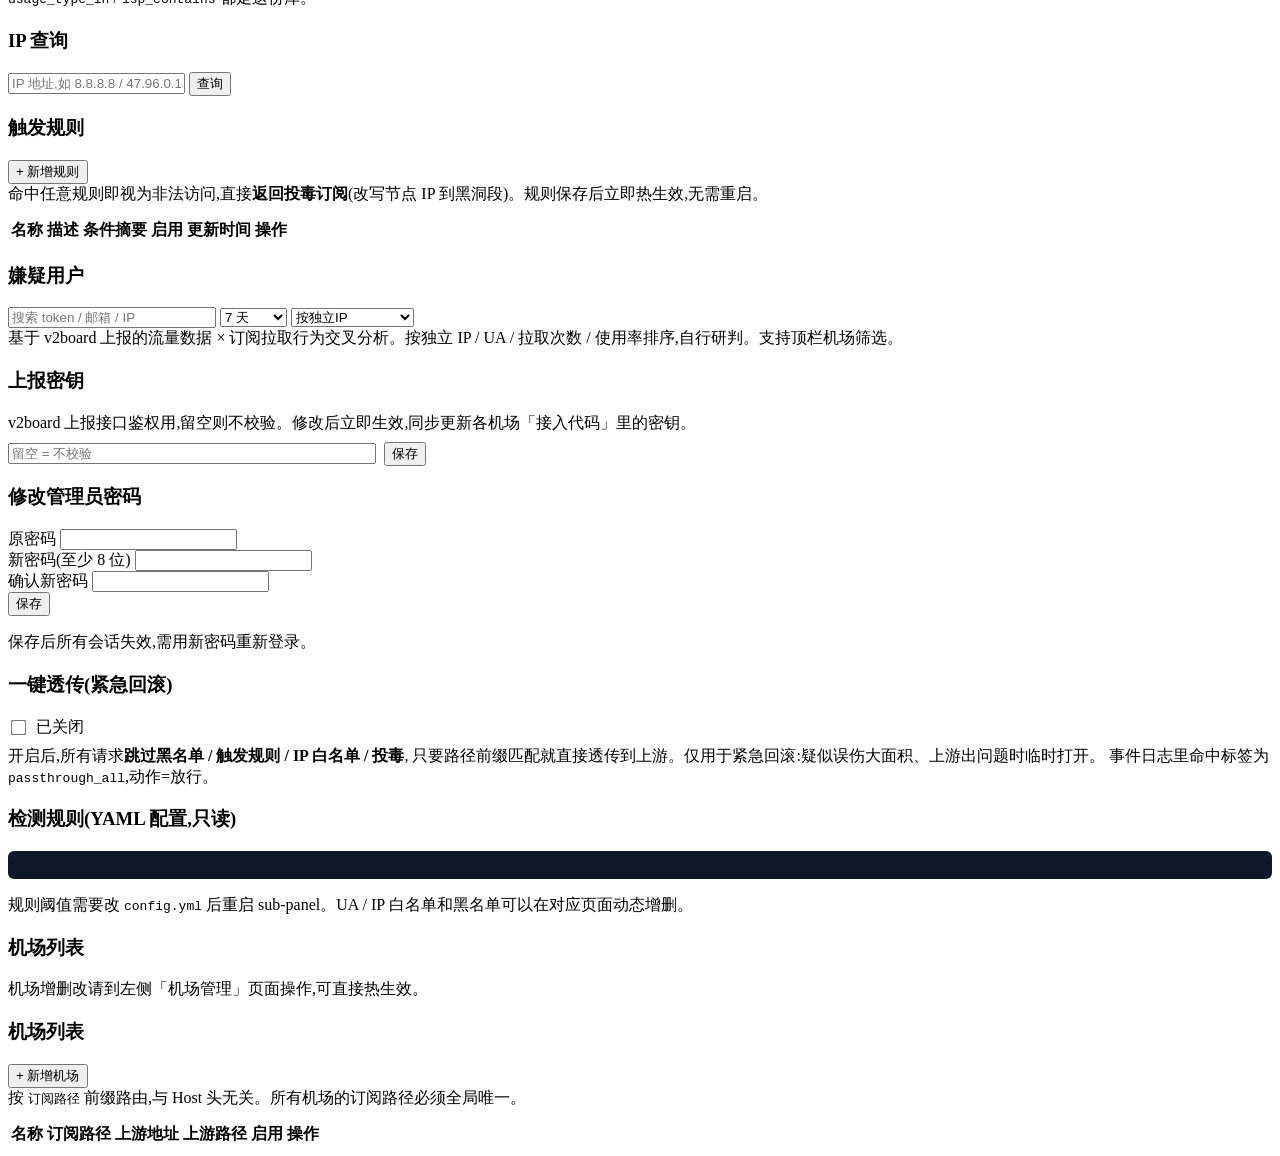
==== commit 3a94fcf6: "订阅展示规则精简：机场下拉选择、先转发后查邮箱、固定全改、关键词多行文本" ====
--- a/internal/webui/assets/index.html
+++ b/internal/webui/assets/index.html
@@ -289,11 +289,11 @@
             <h3>订阅展示规则</h3>
             <div class="actions"><button class="primary" id="drAddBtn">新增规则</button></div>
           </div>
-          <p class="muted">按用户邮箱匹配,命中后改写下发订阅里的机场名和节点名关键词。多条规则按排序取第一条命中,不叠加。查不到邮箱的用户不会命中。</p>
+          <p class="muted">按用户邮箱后缀匹配,命中后改写下发订阅里的机场名和节点名关键词。只对已添加规则的机场生效,查不到邮箱的用户不会命中。</p>
         </div>
         <div class="datatable">
           <table>
-            <thead><tr><th>排序</th><th>规则名</th><th>机场</th><th>匹配条件</th><th>新机场名</th><th>替换词数</th><th>状态</th><th></th></tr></thead>
+            <thead><tr><th>规则名</th><th>机场</th><th>邮箱后缀</th><th>新机场名</th><th>状态</th><th></th></tr></thead>
             <tbody id="drTbody"></tbody>
           </table>
         </div>
@@ -303,45 +303,19 @@
             <div class="modal-body">
               <div class="filter-bar">
                 <input id="drName" placeholder="规则名">
-                <input id="drTenant" placeholder="机场名,留空=全部机场">
-                <input id="drSort" type="number" placeholder="排序,越小越优先" style="min-width:120px">
+                <select id="drTenant"></select>
               </div>
               <div class="filter-bar">
-                <select id="drMatchType">
-                  <option value="email_suffix">邮箱后缀</option>
-                  <option value="email_exact">邮箱完全相同</option>
-                  <option value="email_keyword">邮箱包含</option>
-                  <option value="all">该机场全部用户</option>
-                </select>
-                <input id="drMatchValue" placeholder="如 auto.com">
+                <input id="drMatchValue" placeholder="邮箱后缀,如 auto.com">
               </div>
               <div class="filter-bar">
-                <input id="drAirportFrom" placeholder="原机场名(可空)">
-                <input id="drAirportTo" placeholder="新机场名(空=不改)">
+                <input id="drAirportFrom" placeholder="原机场名">
+                <input id="drAirportTo" placeholder="新机场名">
               </div>
               <h3 style="margin:10px 0 6px">节点名关键词替换</h3>
-              <div class="datatable"><table>
-                <thead><tr><th>原词</th><th>新词</th><th>正则</th><th></th></tr></thead>
-                <tbody id="drRepTbody"></tbody>
-              </table></div>
-              <button id="drRepAdd" style="margin:6px 0">添加一行</button>
+              <textarea id="drReps" rows="6" style="width:100%" placeholder="每行一条,格式:旧词=新词"></textarea>
               <div class="filter-bar">
-                <label><input type="checkbox" id="drScopeNode" checked> 节点名</label>
-                <label><input type="checkbox" id="drScopeGroup" checked> 分组名与引用</label>
-                <label><input type="checkbox" id="drScopeHeader" checked> 文件名与标题</label>
                 <label><input type="checkbox" id="drEnabled" checked> 启用</label>
-              </div>
-              <h3 style="margin:10px 0 6px">预览</h3>
-              <div class="filter-bar">
-                <input id="drTitle" placeholder="样例标题(profile-title)">
-                <input id="drFilename" placeholder="样例文件名,如 花瓣.yaml">
-              </div>
-              <textarea id="drSample" rows="6" style="width:100%" placeholder="粘贴一段样例订阅(Clash / 链接列表 / sing-box)"></textarea>
-              <button id="drPreviewBtn" style="margin:6px 0">预览改写</button>
-              <div class="muted" id="drPreviewInfo"></div>
-              <div style="display:flex;gap:8px">
-                <pre id="drBefore" style="flex:1;overflow:auto;max-height:200px"></pre>
-                <pre id="drAfter" style="flex:1;overflow:auto;max-height:200px"></pre>
               </div>
             </div>
             <div class="modal-footer"><button id="drCancel">取消</button><button class="primary" id="drSave">保存</button></div>
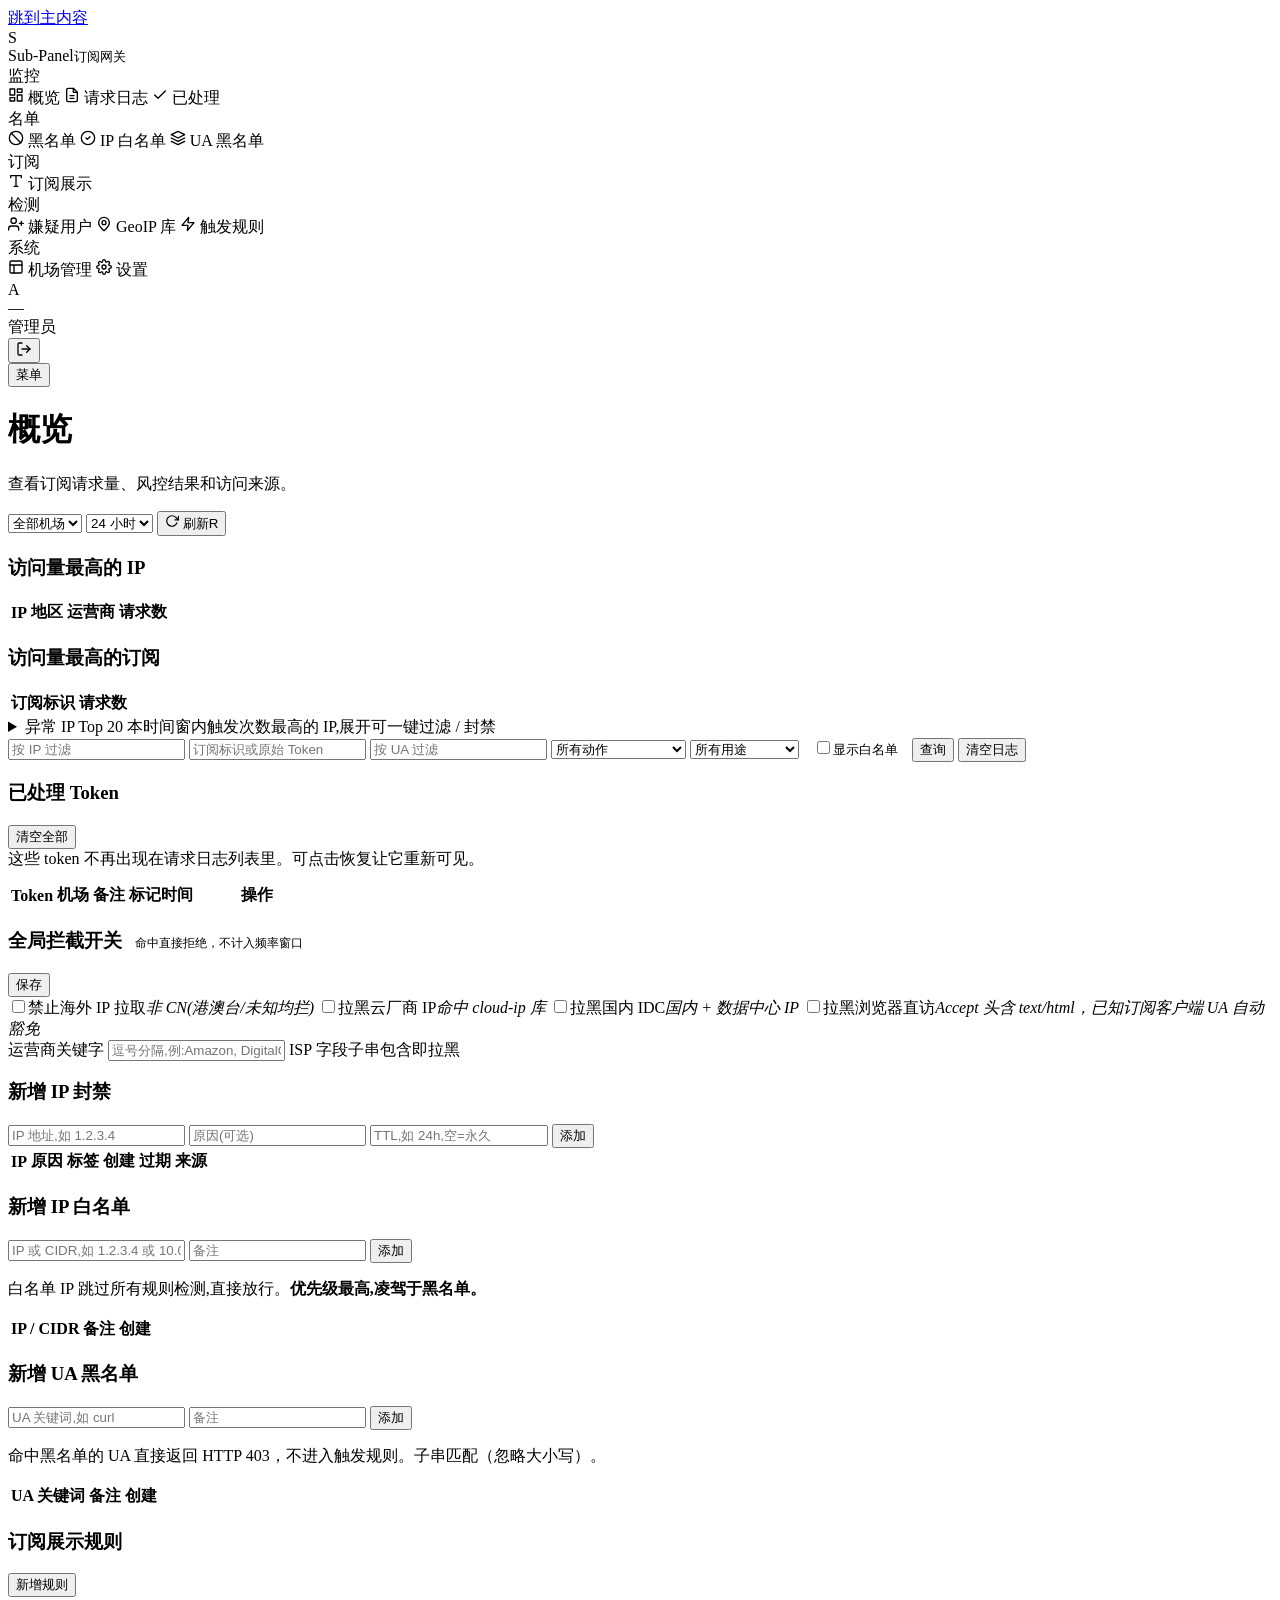
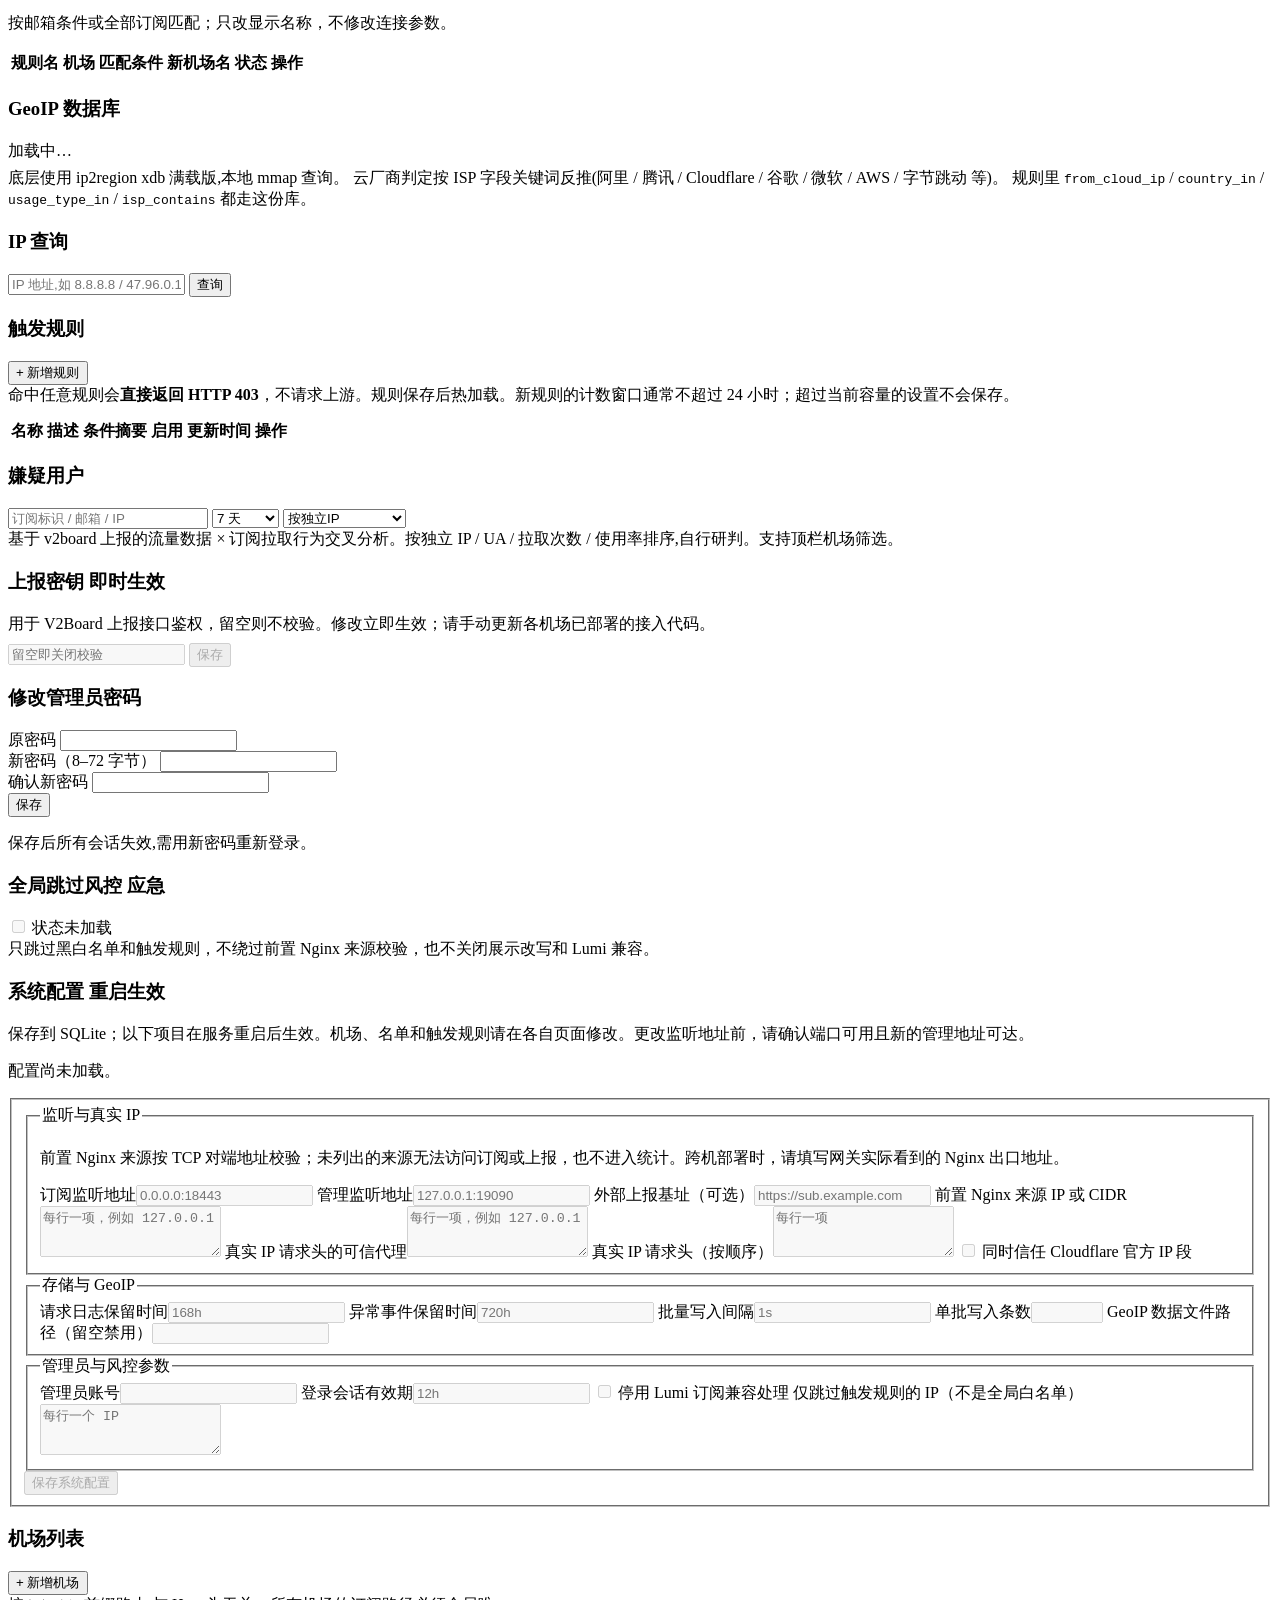
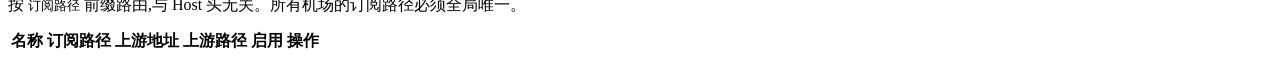
==== commit 4c1f67d3: "Unify Sub-Panel configuration, secure ingress, and harden installation" ====
--- a/internal/webui/assets/index.html
+++ b/internal/webui/assets/index.html
@@ -7,14 +7,15 @@
   <link rel="stylesheet" href="/static/app.css">
 </head>
 <body>
-<div class="progress-bar" id="progressBar"></div>
+<div class="progress-bar" id="progressBar" aria-hidden="true"></div>
+<a class="skip-link" href="#main-content">跳到主内容</a>
 <div class="app">
 
   <!-- ============ 左侧导航 ============ -->
-  <aside class="sidebar">
+  <aside class="sidebar" id="sidebar" aria-label="主要导航">
     <div class="brand">
       <div class="logo">S</div>
-      Sub-Panel
+      <span>Sub-Panel<small>订阅网关</small></span>
     </div>
 
     <div class="sidebar-section">监控</div>
@@ -43,6 +44,7 @@
       <svg width="16" height="16" viewBox="0 0 24 24" fill="none" stroke="currentColor" stroke-width="2" stroke-linecap="round" stroke-linejoin="round"><path d="M12 2L2 7l10 5 10-5-10-5z"/><path d="M2 17l10 5 10-5"/><path d="M2 12l10 5 10-5"/></svg>
       UA 黑名单
     </a>
+    <div class="sidebar-section">订阅</div>
     <a class="navlink" data-tab="display-rules">
       <svg width="16" height="16" viewBox="0 0 24 24" fill="none" stroke="currentColor" stroke-width="2" stroke-linecap="round" stroke-linejoin="round"><path d="M4 7V4h16v3"/><path d="M9 20h6"/><path d="M12 4v16"/></svg>
       订阅展示
@@ -77,8 +79,8 @@
     <div class="user-box">
       <div class="avatar" id="userAvatar">A</div>
       <div>
-        <div class="user-name">admin</div>
-        <div class="muted" style="font-size:11px">Sub-Panel v0.1.0</div>
+        <div class="user-name" id="userName">—</div>
+        <div class="user-role">管理员</div>
       </div>
       <button class="logout-btn" id="logoutBtn" title="退出">
         <svg width="16" height="16" viewBox="0 0 24 24" fill="none" stroke="currentColor" stroke-width="2" stroke-linecap="round" stroke-linejoin="round"><path d="M9 21H5a2 2 0 0 1-2-2V5a2 2 0 0 1 2-2h4"/><polyline points="16 17 21 12 16 7"/><line x1="21" y1="12" x2="9" y2="12"/></svg>
@@ -87,12 +89,16 @@
   </aside>
 
   <!-- ============ 主区 ============ -->
-  <main class="main">
+  <main class="main" id="main-content" tabindex="-1">
     <div class="topbar">
-      <div class="page-title" id="pageTitle">概览</div>
+      <button id="navToggle" class="nav-toggle" type="button" aria-controls="sidebar" aria-expanded="false">菜单</button>
+      <div class="page-heading">
+        <h1 class="page-title" id="pageTitle">概览</h1>
+        <p id="pageDescription">查看订阅请求量、风控结果和访问来源。</p>
+      </div>
       <div class="topbar-right">
-        <select id="tenantSel"></select>
-        <select id="windowSel">
+        <select id="tenantSel" aria-label="筛选机场"><option value="">全部机场</option></select>
+        <select id="windowSel" aria-label="筛选时间范围">
           <option value="1h">1 小时</option>
           <option value="6h">6 小时</option>
           <option value="24h" selected>24 小时</option>
@@ -112,12 +118,12 @@
         <div class="stat-cards" id="summaryCards"></div>
         <div class="row-2col">
           <div class="card">
-            <h3>请求量最高 IP</h3>
-            <table id="topIPs"><thead><tr><th>IP</th><th>地区</th><th>ISP</th><th style="text-align:right">请求数</th></tr></thead><tbody></tbody></table>
+            <h3>访问量最高的 IP</h3>
+            <div class="datatable"><table id="topIPs"><thead><tr><th>IP</th><th>地区</th><th>运营商</th><th class="numeric">请求数</th></tr></thead><tbody></tbody></table></div>
           </div>
           <div class="card">
-            <h3>请求量最高 订阅</h3>
-            <table id="topTokens"><thead><tr><th>Token</th><th style="text-align:right">请求数</th></tr></thead><tbody></tbody></table>
+            <h3>访问量最高的订阅</h3>
+            <div class="datatable"><table id="topTokens"><thead><tr><th>订阅标识</th><th class="numeric">请求数</th></tr></thead><tbody></tbody></table></div>
           </div>
         </div>
       </section>
@@ -146,15 +152,15 @@
           </details>
           <div class="filter-bar">
             <input id="evIP" placeholder="按 IP 过滤">
-            <input id="evToken" placeholder="按 Token 过滤">
+            <input id="evToken" type="search" aria-label="筛选订阅标识或原始 Token" placeholder="订阅标识或原始 Token">
             <input id="evUA" placeholder="按 UA 过滤">
             <select id="evAction">
               <option value="">所有动作</option>
               <option value="pass">放行</option>
-              <option value="fake">投毒</option>
-              <option value="deny">拒绝</option>
-              <option value="block_path">路径拦截</option>
-              <option value="fake_failed">投毒失败</option>
+              <option value="deny">拒绝（HTTP 403）</option>
+              <option value="lumi_failed">Lumi 订阅处理失败</option>
+              <option value="display">展示改写</option>
+              <option value="display_failed">展示处理失败</option>
             </select>
             <select id="evUsage" title="按 IP 用途筛选">
               <option value="">所有用途</option>
@@ -175,7 +181,8 @@
             <button class="primary" id="evQuery">查询</button>
             <button class="danger" id="evPurge" title="清空当前机场的请求日志和异常记录">清空日志</button>
           </div>
-          <div id="evList" class="ev-list"></div>
+          <div id="evList" class="ev-list" aria-live="polite"></div>
+          <button type="button" id="evMoreBtn" class="ev-more-btn" hidden>加载更多</button>
         </div>
       </section>
 
@@ -208,7 +215,7 @@
       <section id="tab-ip-bans" class="tab">
         <div class="card bl-card">
           <div class="card-header">
-            <h3>全局拦截开关 <span class="muted" style="font-weight:400;margin-left:8px;font-size:12px">命中即投毒,不进频率窗口</span></h3>
+            <h3>全局拦截开关 <span class="muted" style="font-weight:400;margin-left:8px;font-size:12px">命中直接拒绝，不计入频率窗口</span></h3>
             <div class="actions">
               <button class="primary" id="blSaveBtn">保存</button>
             </div>
@@ -272,7 +279,7 @@
             <input id="uaBlNote" placeholder="备注">
             <button class="primary" id="uaBlAddBtn">添加</button>
           </div>
-          <p class="muted">命中黑名单的 UA 直接投毒,不进触发规则。子串匹配(忽略大小写)。</p>
+          <p class="muted">命中黑名单的 UA 直接返回 HTTP 403，不进入触发规则。子串匹配（忽略大小写）。</p>
         </div>
         <div class="datatable">
           <table>
@@ -289,31 +296,28 @@
             <h3>订阅展示规则</h3>
             <div class="actions"><button class="primary" id="drAddBtn">新增规则</button></div>
           </div>
-          <p class="muted">按用户邮箱后缀匹配,命中后改写下发订阅里的机场名和节点名关键词。只对已添加规则的机场生效,查不到邮箱的用户不会命中。</p>
-        </div>
-        <div class="datatable">
-          <table>
-            <thead><tr><th>规则名</th><th>机场</th><th>邮箱后缀</th><th>新机场名</th><th>状态</th><th></th></tr></thead>
-            <tbody id="drTbody"></tbody>
-          </table>
-        </div>
-        <div class="modal-overlay" id="drModal" style="display:none">
-          <div class="modal" style="width:680px">
-            <div class="modal-header"><h3 id="drModalTitle">新增规则</h3><button class="close-btn" id="drClose">×</button></div>
+          <p class="muted">按邮箱条件或全部订阅匹配；只改显示名称，不修改连接参数。</p>
+          <div class="datatable">
+            <table>
+              <thead><tr><th>规则名</th><th>机场</th><th>匹配条件</th><th>新机场名</th><th>状态</th><th>操作</th></tr></thead>
+              <tbody id="drTbody"></tbody>
+            </table>
+          </div>
+        </div>
+        <div class="modal-overlay" id="drModal" hidden>
+          <div class="modal modal-wide" role="dialog" aria-modal="true" aria-labelledby="drModalTitle" tabindex="-1">
+            <div class="modal-header"><h3 id="drModalTitle">新增规则</h3><button class="close-btn" id="drClose" aria-label="关闭弹窗">×</button></div>
             <div class="modal-body">
-              <div class="filter-bar">
-                <input id="drName" placeholder="规则名">
-                <select id="drTenant"></select>
+              <div class="form-grid runtime-group-grid">
+                <label>规则名<input id="drName" placeholder="例如：品牌名称更新"></label>
+                <label>机场<select id="drTenant"></select></label>
+                <label>匹配方式<select id="drMatchType"><option value="email_suffix">邮箱后缀</option><option value="email_exact">完整邮箱</option><option value="email_keyword">邮箱关键词</option><option value="all">该机场全部订阅</option></select></label>
+                <label id="drMatchRow">匹配值<input id="drMatchValue" placeholder="例如：example.com"></label>
+                <label>原机场名<input id="drAirportFrom" placeholder="留空按默认方式处理"></label>
+                <label>新机场名<input id="drAirportTo" placeholder="留空则不替换"></label>
               </div>
-              <div class="filter-bar">
-                <input id="drMatchValue" placeholder="邮箱后缀,如 auto.com">
-              </div>
-              <div class="filter-bar">
-                <input id="drAirportFrom" placeholder="原机场名">
-                <input id="drAirportTo" placeholder="新机场名">
-              </div>
-              <h3 style="margin:10px 0 6px">节点名关键词替换</h3>
-              <textarea id="drReps" rows="6" style="width:100%" placeholder="每行一条,格式:旧词=新词"></textarea>
+              <label class="textarea-label" for="drReps">节点名关键词替换</label>
+              <textarea id="drReps" rows="5" placeholder="每行一条：旧词=新词"></textarea>
               <div class="filter-bar">
                 <label><input type="checkbox" id="drEnabled" checked> 启用</label>
               </div>
@@ -356,7 +360,7 @@
             </div>
           </div>
           <p class="muted" style="margin:0 0 12px">
-            命中任意规则即视为非法访问,直接<strong>返回投毒订阅</strong>(改写节点 IP 到黑洞段)。规则保存后立即热生效,无需重启。
+            命中任意规则会<strong>直接返回 HTTP 403</strong>，不请求上游。规则保存后热加载。新规则的计数窗口通常不超过 24 小时；超过当前容量的设置不会保存。
           </p>
           <div class="datatable">
             <table>
@@ -376,7 +380,7 @@
           <div class="card-header">
             <h3>嫌疑用户</h3>
             <div class="actions">
-              <input id="suspectSearch" placeholder="搜索 token / 邮箱 / IP" style="width:200px">
+              <input id="suspectSearch" type="search" aria-label="搜索订阅标识、邮箱或 IP" placeholder="订阅标识 / 邮箱 / IP" style="width:200px">
               <select id="suspectWindow" style="width:auto">
                 <option value="24h">24 小时</option>
                 <option value="168h" selected>7 天</option>
@@ -399,12 +403,13 @@
 
       <!-- 设置 -->
       <section id="tab-settings" class="tab">
-        <div class="card">
-          <h3>上报密钥</h3>
-          <p class="muted" style="margin:0 0 8px">v2board 上报接口鉴权用,留空则不校验。修改后立即生效,同步更新各机场「接入代码」里的密钥。</p>
-          <div style="display:flex;gap:8px;align-items:center">
-            <input id="reportSecretInput" placeholder="留空 = 不校验" style="flex:1;max-width:360px">
-            <button class="primary" id="reportSecretSave">保存</button>
+        <div class="settings-grid">
+        <div class="card">
+          <h3>上报密钥 <span class="pill state-soft">即时生效</span></h3>
+          <p class="muted" style="margin:0 0 8px">用于 V2Board 上报接口鉴权，留空则不校验。修改立即生效；请手动更新各机场已部署的接入代码。</p>
+          <div class="inline-form">
+            <input id="reportSecretInput" type="password" autocomplete="off" aria-label="上报密钥" placeholder="留空即关闭校验" disabled>
+            <button class="primary" id="reportSecretSave" disabled>保存</button>
           </div>
         </div>
 
@@ -412,15 +417,15 @@
           <h3>修改管理员密码</h3>
           <div class="form-grid">
             <div>
-              <label>原密码</label>
+              <label for="pwOld">原密码</label>
               <input type="password" id="pwOld" autocomplete="current-password">
             </div>
             <div>
-              <label>新密码(至少 8 位)</label>
+              <label for="pwNew">新密码（8–72 字节）</label>
               <input type="password" id="pwNew" autocomplete="new-password">
             </div>
             <div>
-              <label>确认新密码</label>
+              <label for="pwNew2">确认新密码</label>
               <input type="password" id="pwNew2" autocomplete="new-password">
             </div>
             <div class="form-actions">
@@ -431,30 +436,61 @@
         </div>
 
         <div class="card" id="passthroughCard">
-          <h3>一键透传(紧急回滚)</h3>
-          <div style="display:flex;align-items:center;gap:14px;margin-bottom:8px">
-            <label class="switch-wrap" style="display:flex;align-items:center;gap:8px;font-weight:500">
-              <input type="checkbox" id="passthroughToggle" style="width:auto;transform:scale(1.2)">
-              <span id="passthroughLabel">已关闭</span>
+          <h3>全局跳过风控 <span class="pill state-warning">应急</span></h3>
+          <div class="inline-form">
+            <label class="switch-wrap">
+              <input type="checkbox" id="passthroughToggle" aria-label="全局跳过风控" disabled>
+              <span id="passthroughLabel" role="status">状态未加载</span>
             </label>
-            <span class="pill" id="passthroughStatusPill" style="display:none">透传中</span>
+            <span class="pill state-warning" id="passthroughStatusPill" style="display:none">风控已跳过</span>
           </div>
           <p class="muted" style="margin:0">
-            开启后,所有请求<strong>跳过黑名单 / 触发规则 / IP 白名单 / 投毒</strong>,
-            只要路径前缀匹配就直接透传到上游。仅用于紧急回滚:疑似误伤大面积、上游出问题时临时打开。
-            事件日志里命中标签为<code>passthrough_all</code>,动作=放行。
+            只跳过黑白名单和触发规则，不绕过前置 Nginx 来源校验，也不关闭展示改写和 Lumi 兼容。
           </p>
         </div>
-
-        <div class="card">
-          <h3>检测规则(YAML 配置,只读)</h3>
-          <pre id="rulesPre" class="mono" style="background:#0f172a;color:#e2e8f0;padding:14px;border-radius:6px;overflow-x:auto;font-size:11.5px;line-height:1.5"></pre>
-          <p class="muted">规则阈值需要改 <code>config.yml</code> 后重启 sub-panel。UA / IP 白名单和黑名单可以在对应页面动态增删。</p>
-        </div>
-
-        <div class="card">
-          <h3>机场列表</h3>
-          <p class="muted" style="margin:0">机场增删改请到左侧「机场管理」页面操作,可直接热生效。</p>
+        </div>
+
+        <div class="card">
+          <h3>系统配置 <span class="pill state-soft">重启生效</span></h3>
+          <p class="muted">保存到 SQLite；以下项目在服务重启后生效。机场、名单和触发规则请在各自页面修改。更改监听地址前，请确认端口可用且新的管理地址可达。</p>
+          <p id="runtimeStatus" class="status-banner" role="status">配置尚未加载。</p>
+          <form id="runtimeSettingsForm">
+            <fieldset id="runtimeFields" disabled>
+              <fieldset class="runtime-group">
+                <legend>监听与真实 IP</legend>
+                <p class="muted">前置 Nginx 来源按 TCP 对端地址校验；未列出的来源无法访问订阅或上报，也不进入统计。跨机部署时，请填写网关实际看到的 Nginx 出口地址。</p>
+                <div class="form-grid">
+                  <label>订阅监听地址<input name="listen" required placeholder="0.0.0.0:18443"></label>
+                  <label>管理监听地址<input name="admin_listen" required placeholder="127.0.0.1:19090"></label>
+                  <label>外部上报基址（可选）<input name="report_base_url" type="url" placeholder="https://sub.example.com"></label>
+                  <label>前置 Nginx 来源 IP 或 CIDR<textarea name="ingress_proxies" rows="3" required placeholder="每行一项，例如 127.0.0.1"></textarea></label>
+                  <label>真实 IP 请求头的可信代理<textarea name="trust_proxies" rows="3" placeholder="每行一项，例如 127.0.0.1"></textarea></label>
+                  <label>真实 IP 请求头（按顺序）<textarea name="trust_headers" rows="3" placeholder="每行一项"></textarea></label>
+                  <label><input type="checkbox" name="cloudflare"> 同时信任 Cloudflare 官方 IP 段</label>
+                </div>
+              </fieldset>
+              <fieldset class="runtime-group">
+                <legend>存储与 GeoIP</legend>
+                <div class="form-grid">
+                  <label>请求日志保留时间<input name="event_retention" required placeholder="168h"></label>
+                  <label>异常事件保留时间<input name="incident_retention" required placeholder="720h"></label>
+                  <label>批量写入间隔<input name="batch_flush_interval" required placeholder="1s"></label>
+                  <label>单批写入条数<input name="batch_flush_size" type="number" min="1" max="10000" required></label>
+                  <label>GeoIP 数据文件路径（留空禁用）<input name="geoip_path"></label>
+                </div>
+              </fieldset>
+              <fieldset class="runtime-group">
+                <legend>管理员与风控参数</legend>
+                <div class="form-grid">
+                  <label>管理员账号<input name="admin_username" required></label>
+                  <label>登录会话有效期<input name="session_ttl" required placeholder="12h"></label>
+                  <label><input type="checkbox" name="disable_lumi"> 停用 Lumi 订阅兼容处理</label>
+                  <label>仅跳过触发规则的 IP（不是全局白名单）<textarea name="detection_only_ips" rows="3" placeholder="每行一个 IP"></textarea></label>
+                </div>
+              </fieldset>
+              <button class="primary" type="submit">保存系统配置</button>
+            </fieldset>
+          </form>
         </div>
       </section>
 
@@ -481,33 +517,34 @@
           </div>
         </div>
       </section>
-    </main>
-  </div>
+    </div>
+  </main>
+</div>
 
 <!-- 机场新增/编辑 弹窗 -->
-<div class="modal-overlay" id="tenantModal" style="display:none">
-  <div class="modal" style="width:560px">
+<div class="modal-overlay" id="tenantModal" hidden>
+  <div class="modal modal-medium" role="dialog" aria-modal="true" aria-labelledby="tenantModalTitle" tabindex="-1">
     <div class="modal-header">
       <h3 id="tenantModalTitle">新增机场</h3>
-      <button class="close-btn" id="tenantModalClose">×</button>
+      <button class="close-btn" id="tenantModalClose" aria-label="关闭弹窗">×</button>
     </div>
     <div class="modal-body">
       <div class="form-row">
-        <label>机场名称 <span class="req">*</span></label>
+        <label for="tenantFormName">机场名称 <span class="req">*</span></label>
         <input id="tenantFormName" placeholder="cat / dog / acme,主键,唯一">
       </div>
       <div class="form-row">
-        <label>订阅路径 <span class="req">*</span></label>
+        <label for="tenantFormSubPath">订阅路径 <span class="req">*</span></label>
         <input id="tenantFormSubPath" placeholder="/api/v1/client/subscribe/cat" class="mono">
         <p class="hint">客户端访问的对外路径前缀,全局唯一。命中此前缀的请求转发到对应上游。</p>
       </div>
       <div class="form-row">
-        <label>上游地址 <span class="req">*</span></label>
+        <label for="tenantFormUpstream">上游地址 <span class="req">*</span></label>
         <input id="tenantFormUpstream" placeholder="http://127.0.0.1:17001" class="mono">
         <p class="hint">真实 V2Board 后端,只填 scheme + host[:port]。</p>
       </div>
       <div class="form-row">
-        <label>上游路径(可选)</label>
+        <label for="tenantFormUpPath">上游路径（可选）</label>
         <input id="tenantFormUpPath" placeholder="留空透传,如 /api/v1/client/subscribe" class="mono">
       </div>
       <div class="form-row">
@@ -523,17 +560,17 @@
 </div>
 
 <!-- 触发规则 新增/编辑 弹窗 -->
-<div class="modal-overlay" id="ruleModal" style="display:none">
-  <div class="modal rule-modal" style="width:760px">
+<div class="modal-overlay" id="ruleModal" hidden>
+  <div class="modal rule-modal" role="dialog" aria-modal="true" aria-labelledby="ruleModalTitle" tabindex="-1">
     <div class="modal-header">
       <h3 id="ruleModalTitle">新增规则</h3>
-      <button class="close-btn" id="ruleModalClose">×</button>
+      <button class="close-btn" id="ruleModalClose" aria-label="关闭弹窗">×</button>
     </div>
     <div class="modal-body">
 
       <div class="rule-grid rule-grid-2">
         <div class="form-row">
-          <label>规则名 <span class="req">*</span></label>
+          <label for="ruleFormName">规则名 <span class="req">*</span></label>
           <input id="ruleFormName" placeholder="token_freq_extreme" class="mono">
         </div>
         <div class="form-row">
@@ -546,7 +583,7 @@
       </div>
 
       <div class="form-row">
-        <label>描述</label>
+        <label for="ruleFormDesc">描述</label>
         <input id="ruleFormDesc" placeholder="一句话说清这条规则在防什么">
       </div>
 
@@ -554,34 +591,34 @@
       <div class="rule-cond-list">
         <div class="cond-row-v2">
           <span class="cond-name">单 token 频次</span>
-          <input type="number" min="0" id="ruleFormTfWin" placeholder="0">
+          <input type="number" min="0" id="ruleFormTfWin" aria-label="单订阅频次窗口（秒）" placeholder="0">
           <span class="cond-sep">秒内 ≥</span>
-          <input type="number" min="0" id="ruleFormTfGte" placeholder="0">
+          <input type="number" min="0" id="ruleFormTfGte" aria-label="单订阅频次阈值" placeholder="0">
           <span class="cond-unit">次</span>
         </div>
         <div class="cond-row-v2">
           <span class="cond-name">单 IP 频次</span>
-          <input type="number" min="0" id="ruleFormIfWin" placeholder="0">
+          <input type="number" min="0" id="ruleFormIfWin" aria-label="单 IP 频次窗口（秒）" placeholder="0">
           <span class="cond-sep">秒内 ≥</span>
-          <input type="number" min="0" id="ruleFormIfGte" placeholder="0">
+          <input type="number" min="0" id="ruleFormIfGte" aria-label="单 IP 频次阈值" placeholder="0">
           <span class="cond-unit">次</span>
         </div>
         <div class="cond-row-v2">
           <span class="cond-name">单 token 多 IP</span>
-          <input type="number" min="0" id="ruleFormTdWin" placeholder="0">
+          <input type="number" min="0" id="ruleFormTdWin" aria-label="单订阅多 IP 窗口（秒）" placeholder="0">
           <span class="cond-sep">秒内 ≥</span>
-          <input type="number" min="0" id="ruleFormTdGte" placeholder="0">
+          <input type="number" min="0" id="ruleFormTdGte" aria-label="单订阅不同 IP 数量阈值" placeholder="0">
           <span class="cond-unit">个 IP</span>
         </div>
         <div class="cond-row-v2">
           <span class="cond-name">单 IP 多 token</span>
-          <input type="number" min="0" id="ruleFormIdWin" placeholder="0">
+          <input type="number" min="0" id="ruleFormIdWin" aria-label="单 IP 多订阅窗口（秒）" placeholder="0">
           <span class="cond-sep">秒内 ≥</span>
-          <input type="number" min="0" id="ruleFormIdGte" placeholder="0">
+          <input type="number" min="0" id="ruleFormIdGte" aria-label="单 IP 不同订阅数量阈值" placeholder="0">
           <span class="cond-unit">个 token</span>
         </div>
       </div>
-      <p class="hint" style="margin:8px 0 14px">同一行两个值都 &gt; 0 才生效,任一为 0 该条件关闭。</p>
+      <p class="muted">每行的窗口与阈值须同时填写正数；两项留空或均为 0 则不启用该条件。</p>
 
       <details class="advanced">
         <summary>高级条件:云 IP / 地理 / ISP</summary>
@@ -622,15 +659,16 @@
 </div>
 
 <!-- 上报接入代码 弹窗 -->
-<div class="modal-overlay" id="reportCodeModal" style="display:none">
-  <div class="modal" style="width:680px">
+<div class="modal-overlay" id="reportCodeModal" hidden>
+  <div class="modal modal-wide" role="dialog" aria-modal="true" aria-labelledby="reportCodeTitle" tabindex="-1">
     <div class="modal-header">
       <h3 id="reportCodeTitle">上报接入代码</h3>
-      <button class="modal-close" id="reportCodeClose">&times;</button>
+      <button class="close-btn" id="reportCodeClose" aria-label="关闭弹窗">×</button>
     </div>
     <div class="modal-body">
       <div style="margin-bottom:14px">
         <label style="font-weight:600;font-size:13px">上报 URL</label>
+        <p class="muted" id="reportURLHint" hidden>此地址是推算值；如果经过 HTTPS 反代或使用独立域名，请先在设置中填写外部上报基址。</p>
         <div class="mono copyable" id="reportCodeURL" data-copy="" style="background:#f1f5f9;padding:8px 12px;border-radius:6px;word-break:break-all;cursor:pointer" title="点击复制"></div>
       </div>
       <div style="margin-bottom:14px">
@@ -647,7 +685,7 @@
   </div>
 </div>
 
-<div class="toast" id="toast"></div>
+<div class="toast" id="toast" role="status" aria-live="polite"></div>
 
 <script src="/static/app.js"></script>
 </body>
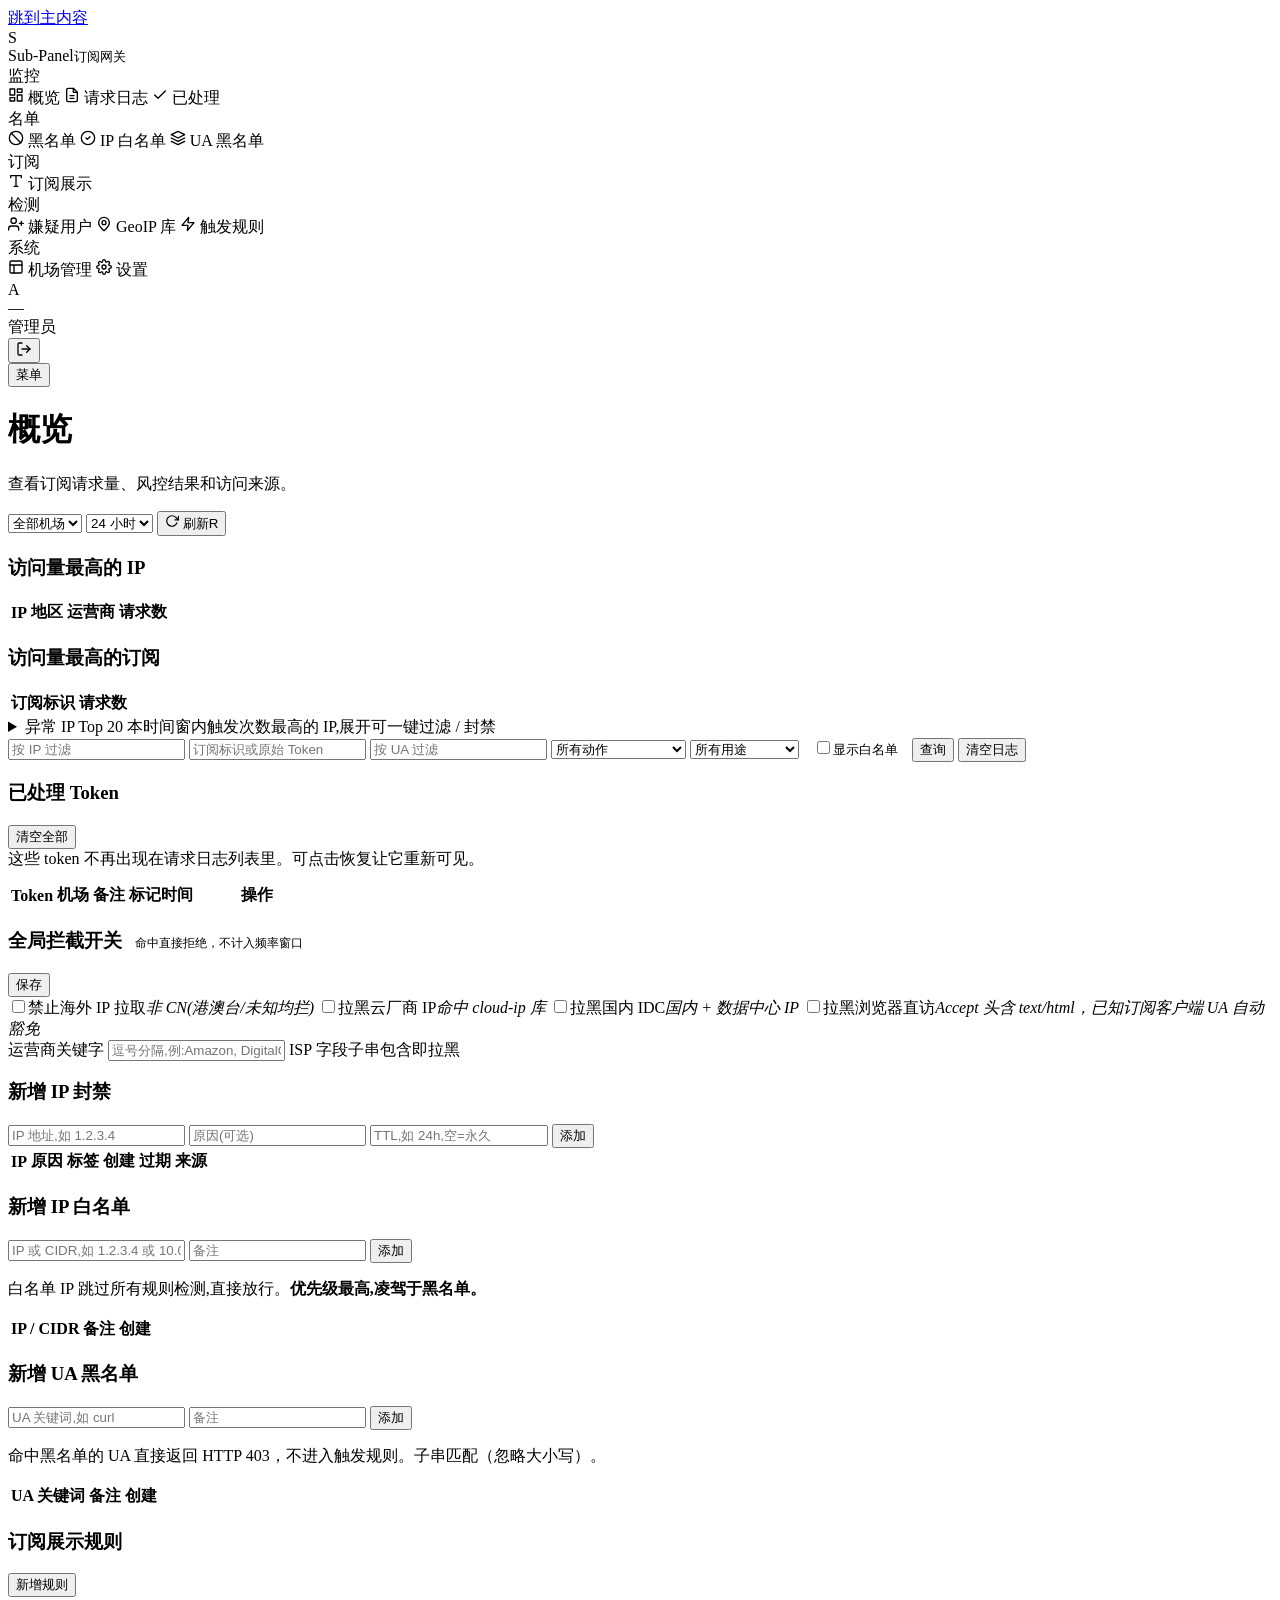
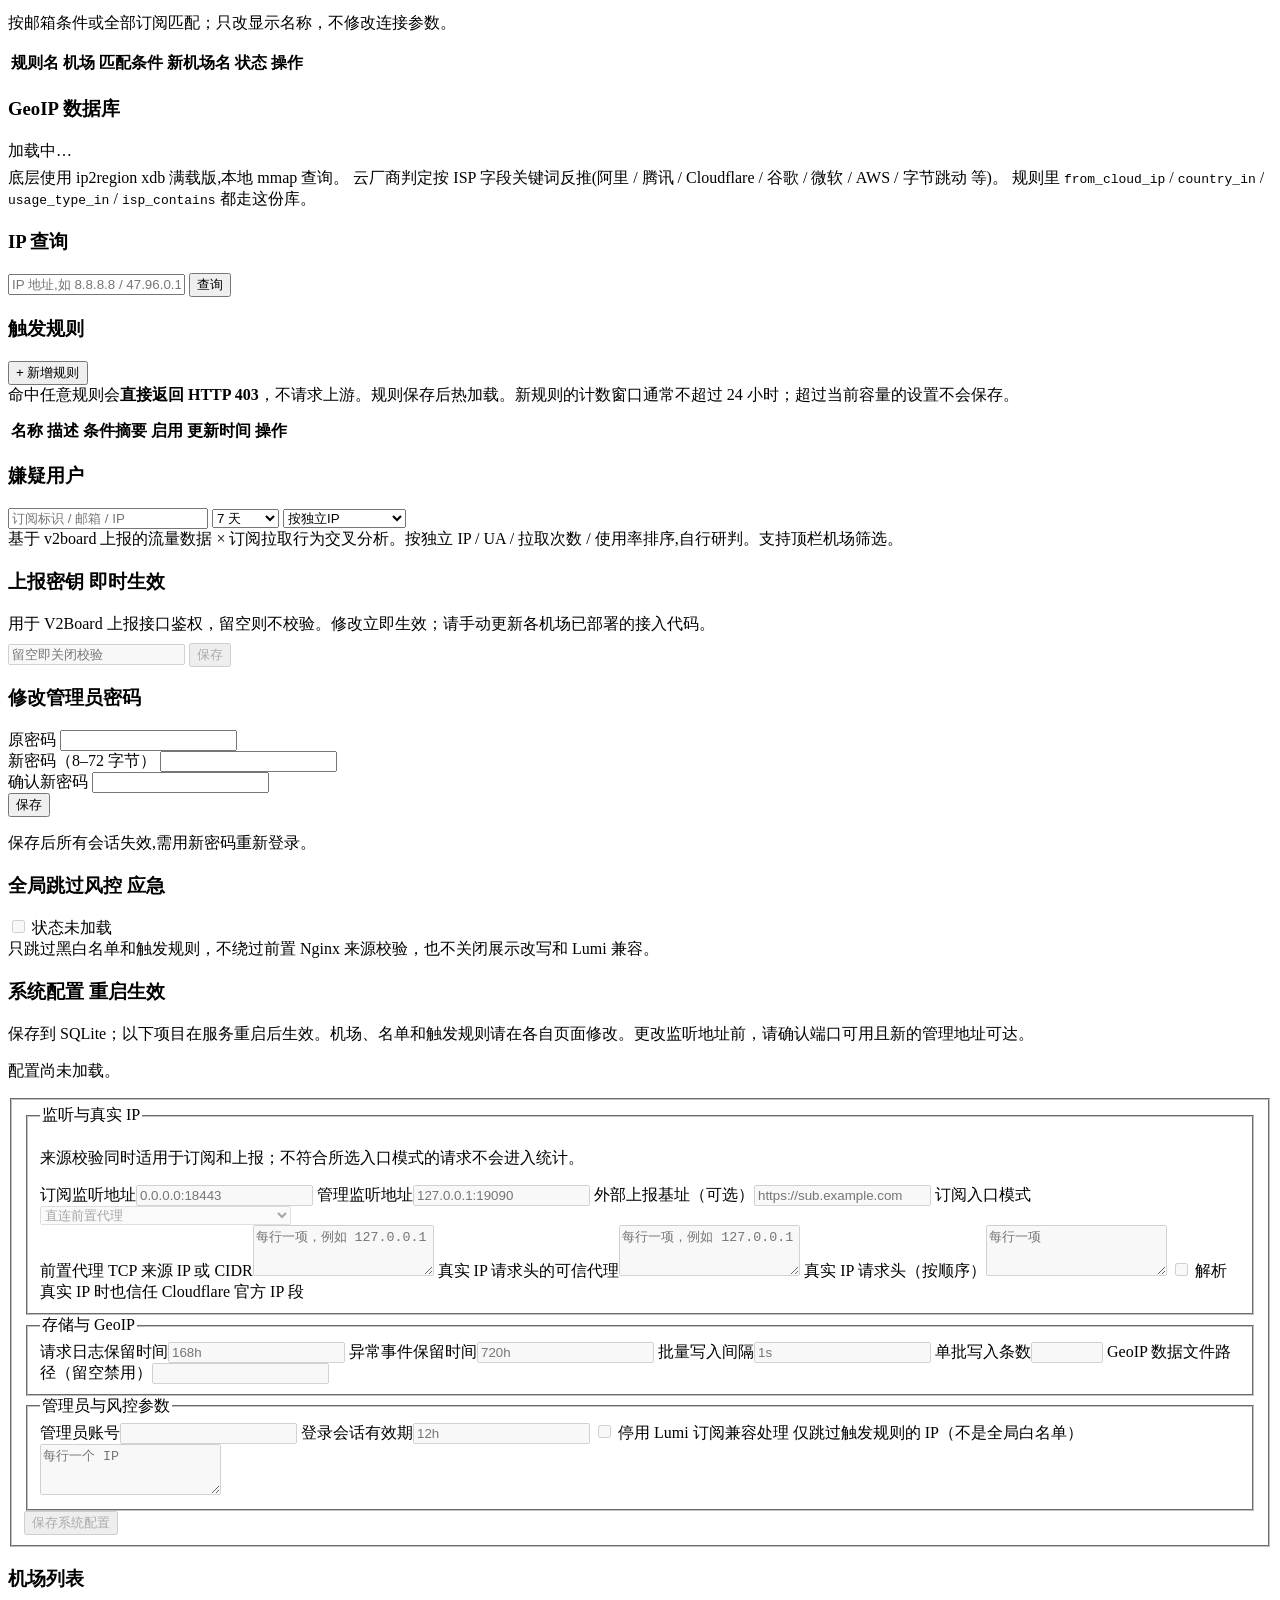
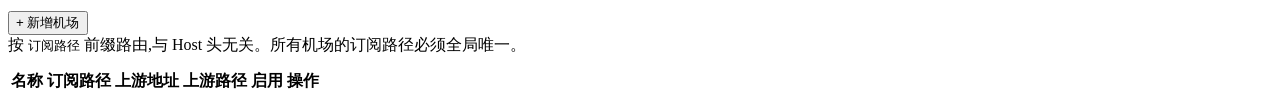
==== commit 27d4dabe: "Add Cloudflare chain ingress and installer management menu" ====
--- a/internal/webui/assets/index.html
+++ b/internal/webui/assets/index.html
@@ -458,15 +458,23 @@
             <fieldset id="runtimeFields" disabled>
               <fieldset class="runtime-group">
                 <legend>监听与真实 IP</legend>
-                <p class="muted">前置 Nginx 来源按 TCP 对端地址校验；未列出的来源无法访问订阅或上报，也不进入统计。跨机部署时，请填写网关实际看到的 Nginx 出口地址。</p>
+                <p class="muted">来源校验同时适用于订阅和上报；不符合所选入口模式的请求不会进入统计。</p>
                 <div class="form-grid">
                   <label>订阅监听地址<input name="listen" required placeholder="0.0.0.0:18443"></label>
                   <label>管理监听地址<input name="admin_listen" required placeholder="127.0.0.1:19090"></label>
                   <label>外部上报基址（可选）<input name="report_base_url" type="url" placeholder="https://sub.example.com"></label>
-                  <label>前置 Nginx 来源 IP 或 CIDR<textarea name="ingress_proxies" rows="3" required placeholder="每行一项，例如 127.0.0.1"></textarea></label>
+                  <label>订阅入口模式<select name="ingress_mode"><option value="direct">直连前置代理</option><option value="nginx_cloudflare">国内 Nginx → Cloudflare → Sub-Panel</option></select></label>
+                </div>
+                <div id="ingressDirectFields" class="form-grid">
+                  <label>前置代理 TCP 来源 IP 或 CIDR<textarea name="ingress_proxies" rows="3" required placeholder="每行一项，例如 127.0.0.1"></textarea></label>
                   <label>真实 IP 请求头的可信代理<textarea name="trust_proxies" rows="3" placeholder="每行一项，例如 127.0.0.1"></textarea></label>
                   <label>真实 IP 请求头（按顺序）<textarea name="trust_headers" rows="3" placeholder="每行一项"></textarea></label>
-                  <label><input type="checkbox" name="cloudflare"> 同时信任 Cloudflare 官方 IP 段</label>
+                  <label><input type="checkbox" name="cloudflare"> 解析真实 IP 时也信任 Cloudflare 官方 IP 段</label>
+                </div>
+                <div id="ingressChainFields" class="form-grid" hidden>
+                  <label>国内 Nginx 公网出口 IP<textarea name="nginx_egress_ips" rows="3" placeholder="每行一个固定的 IPv4 或 IPv6 出口地址"></textarea></label>
+                  <label><input type="checkbox" name="nginx_client_ip"> 使用国内 Nginx 写入的原始用户 IP</label>
+                  <p class="muted">程序定期同步 Cloudflare 官方回源网段，不用手填。仅在 TCP 对端属于 Cloudflare、且 Cloudflare 标记的请求来源为上述 Nginx 时放行。勾选原始用户 IP 前，须在 Nginx 覆盖设置 <code>proxy_set_header X-Sub-Panel-Client-IP $remote_addr;</code>。未提供有效值时，使用 Nginx 出口 IP。</p>
                 </div>
               </fieldset>
               <fieldset class="runtime-group">
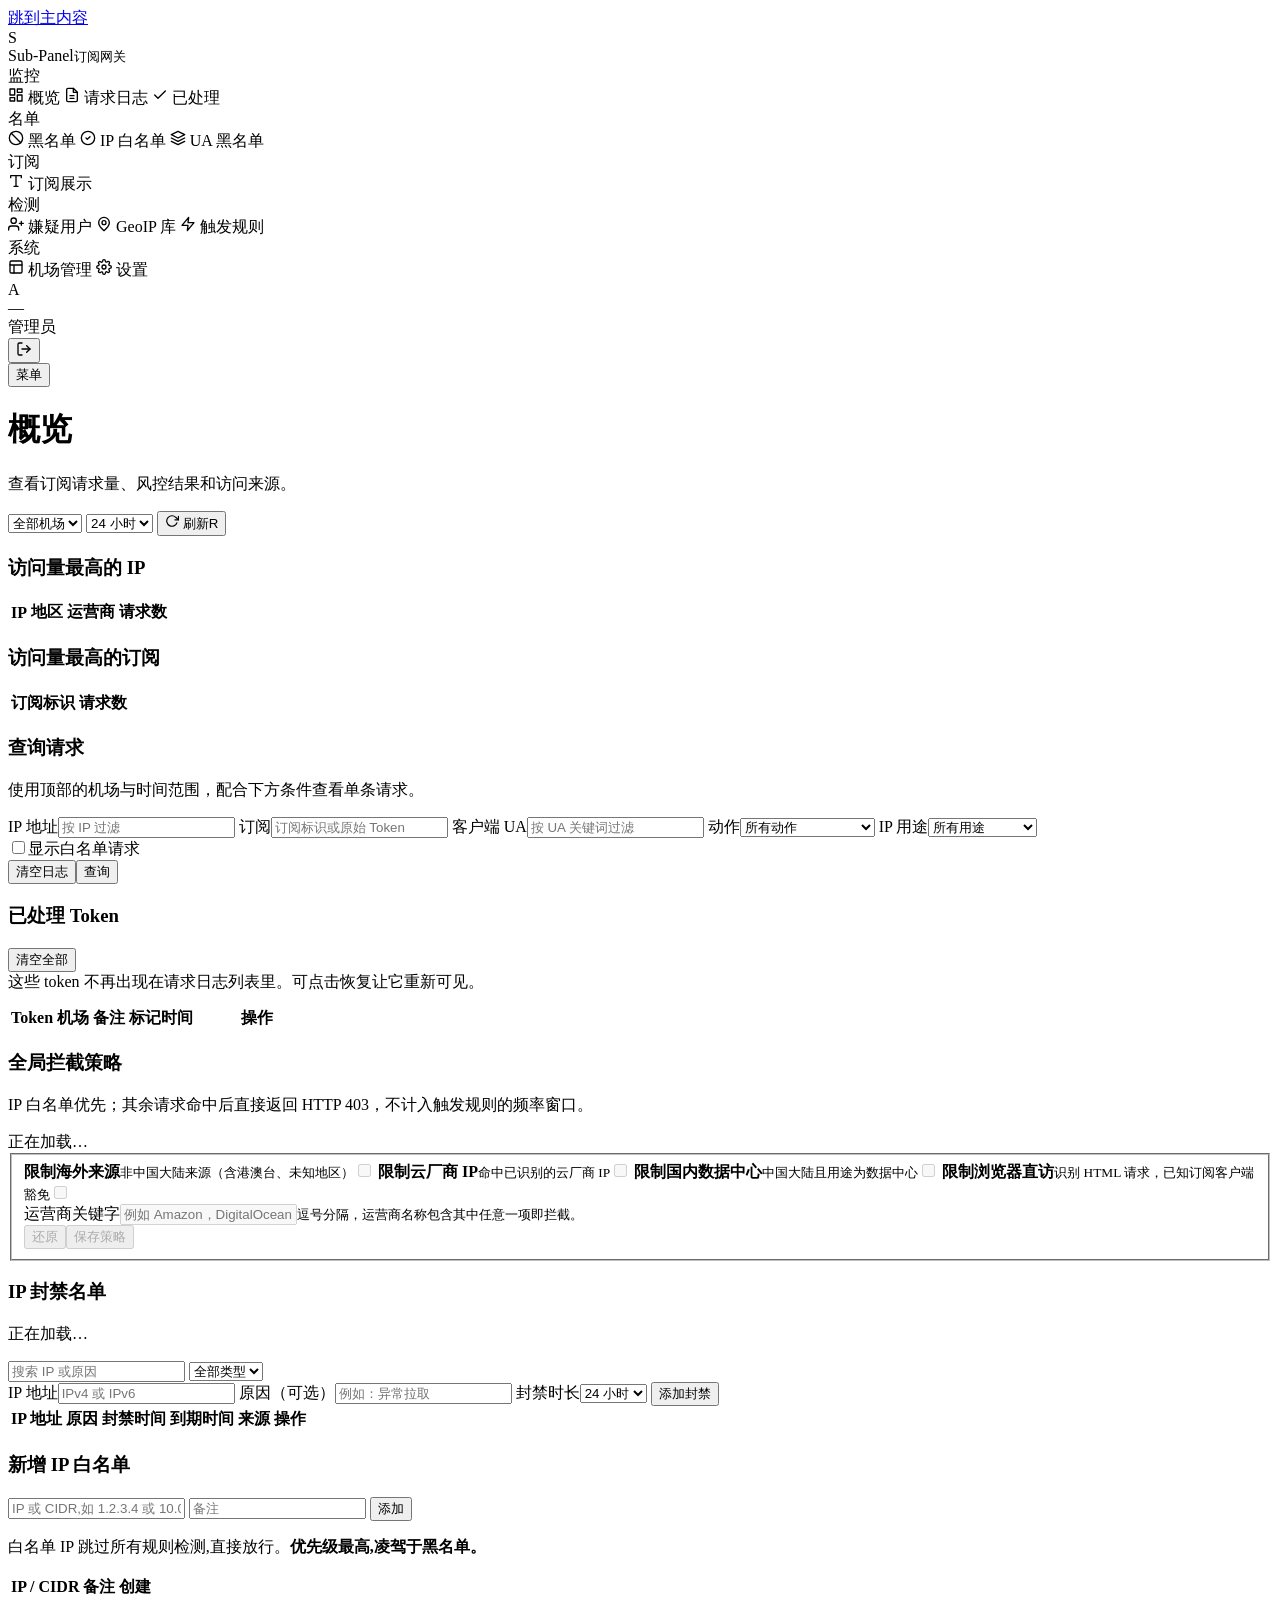
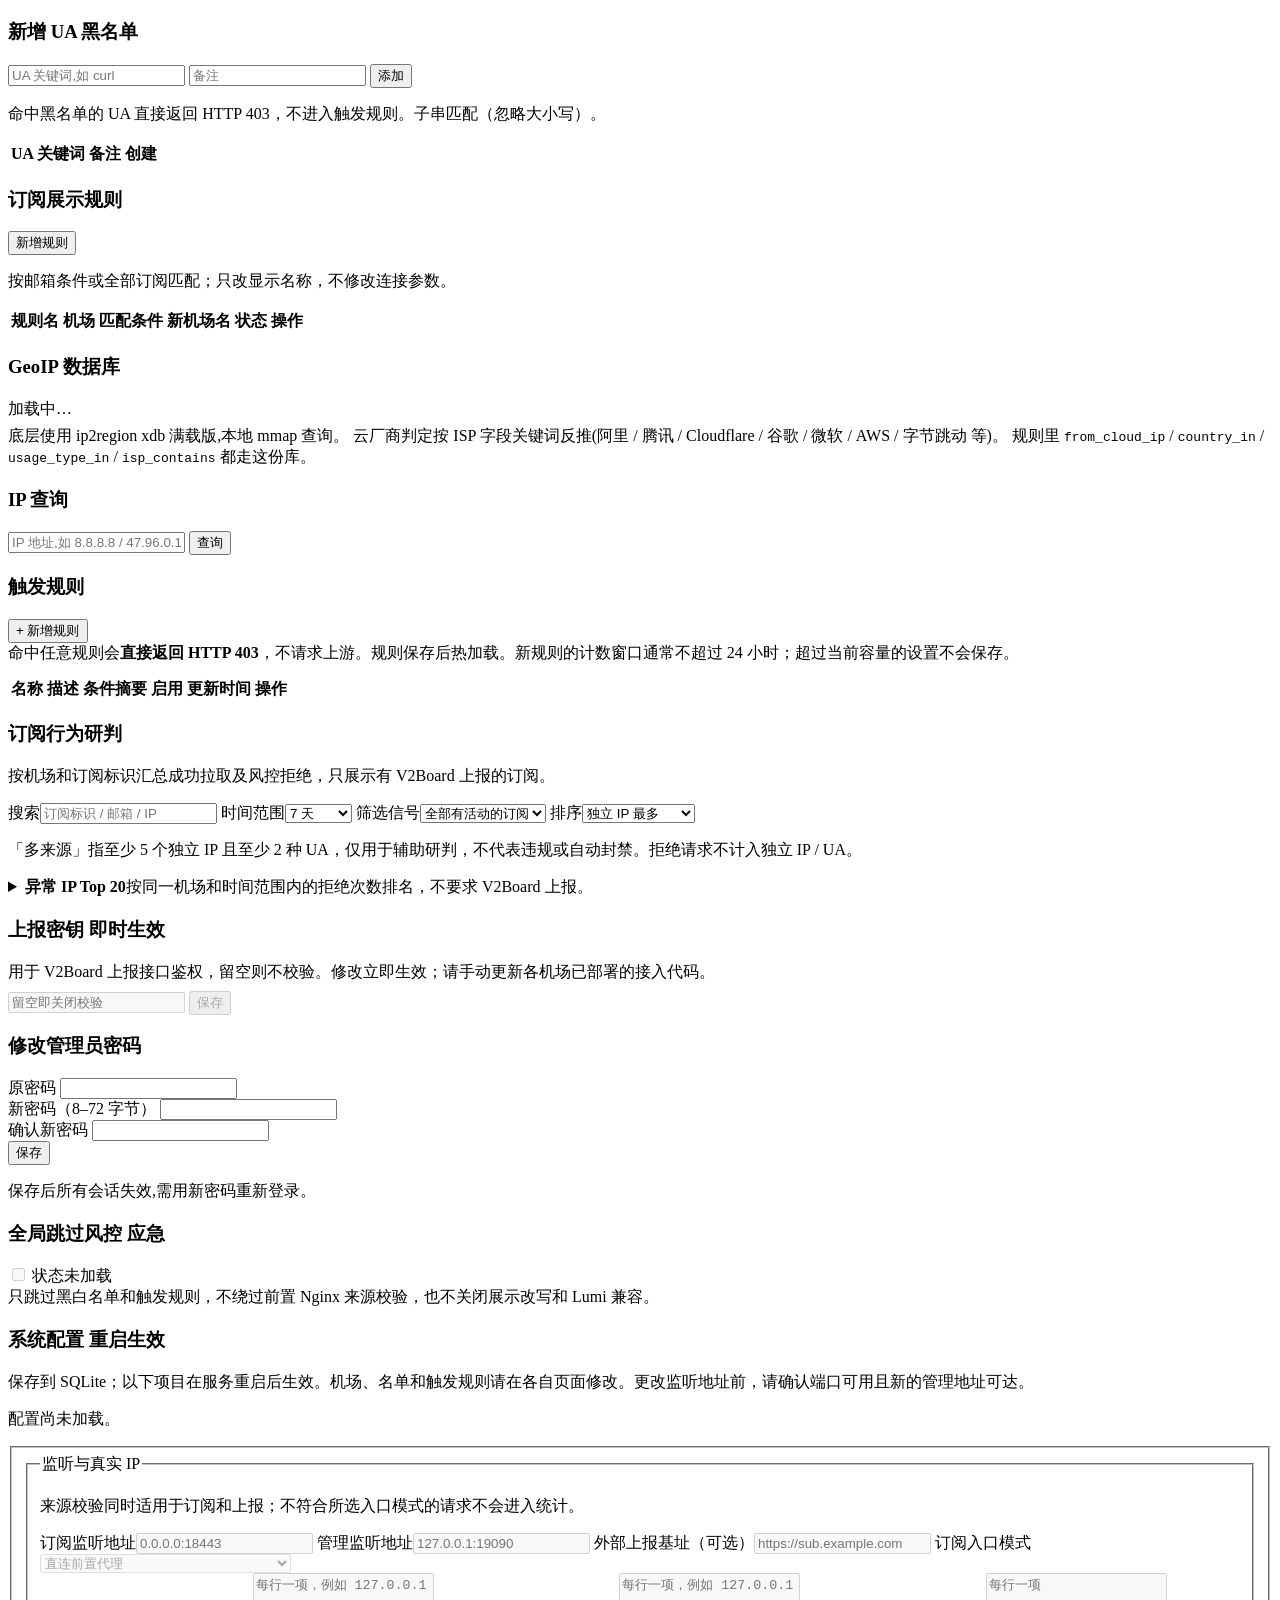
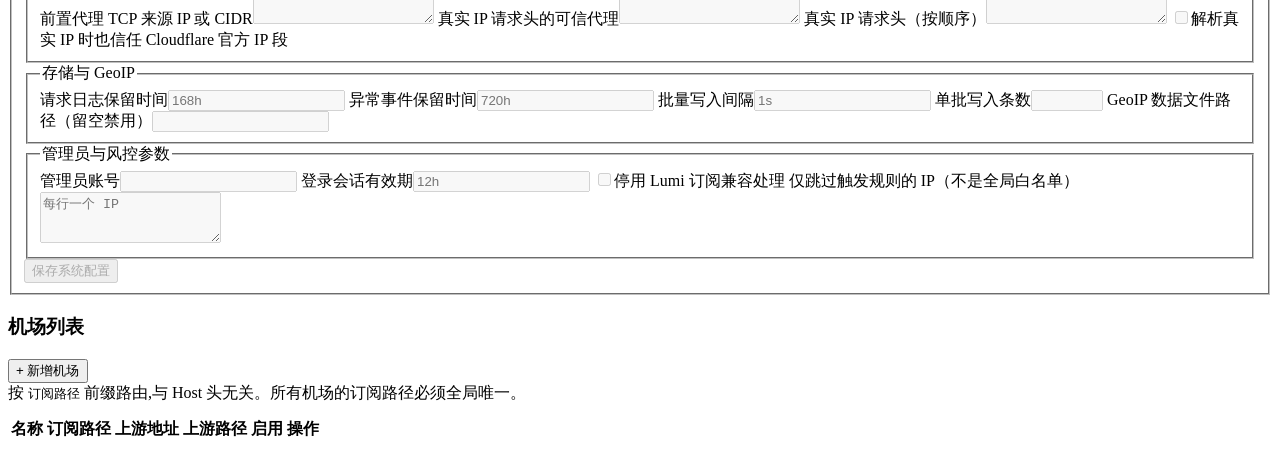
==== commit 880a1cba: "Polish blacklist, request logs, and subscription review UI" ====
--- a/internal/webui/assets/index.html
+++ b/internal/webui/assets/index.html
@@ -103,6 +103,7 @@
           <option value="6h">6 小时</option>
           <option value="24h" selected>24 小时</option>
           <option value="168h">7 天</option>
+          <option value="720h">30 天</option>
         </select>
         <button id="refreshBtn" class="primary" title="快捷键 R">
           <svg width="14" height="14" viewBox="0 0 24 24" fill="none" stroke="currentColor" stroke-width="2" stroke-linecap="round" stroke-linejoin="round"><polyline points="23 4 23 10 17 10"/><path d="M20.49 15a9 9 0 1 1-2.12-9.36L23 10"/></svg>
@@ -131,38 +132,21 @@
       <!-- 请求日志 -->
       <section id="tab-events" class="tab">
         <div class="card">
-          <details class="top-ip-fold" id="evTopIPFold">
-            <summary>
-              <span class="top-ip-title">异常 IP Top 20</span>
-              <span class="muted top-ip-hint">本时间窗内触发次数最高的 IP,展开可一键过滤 / 封禁</span>
-            </summary>
-            <div class="datatable" style="margin-top:8px">
-              <table>
-                <thead><tr>
-                  <th>IP</th>
-                  <th style="text-align:right">触发次数</th>
-                  <th>命中动作</th>
-                  <th>命中规则</th>
-                  <th>最近触发</th>
-                  <th style="width:160px">操作</th>
-                </tr></thead>
-                <tbody id="evTopIPTbody"></tbody>
-              </table>
-            </div>
-          </details>
-          <div class="filter-bar">
-            <input id="evIP" placeholder="按 IP 过滤">
-            <input id="evToken" type="search" aria-label="筛选订阅标识或原始 Token" placeholder="订阅标识或原始 Token">
-            <input id="evUA" placeholder="按 UA 过滤">
-            <select id="evAction">
+          <div class="card-header"><div><h3>查询请求</h3><p class="section-copy">使用顶部的机场与时间范围，配合下方条件查看单条请求。</p></div></div>
+          <form id="evFilterForm" class="event-filter">
+            <div class="event-filter-fields">
+            <label class="control-field">IP 地址<input id="evIP" type="search" placeholder="按 IP 过滤"></label>
+            <label class="control-field">订阅<input id="evToken" type="search" placeholder="订阅标识或原始 Token"></label>
+            <label class="control-field">客户端 UA<input id="evUA" type="search" placeholder="按 UA 关键词过滤"></label>
+            <label class="control-field">动作<select id="evAction">
               <option value="">所有动作</option>
               <option value="pass">放行</option>
               <option value="deny">拒绝（HTTP 403）</option>
               <option value="lumi_failed">Lumi 订阅处理失败</option>
               <option value="display">展示改写</option>
               <option value="display_failed">展示处理失败</option>
-            </select>
-            <select id="evUsage" title="按 IP 用途筛选">
+            </select></label>
+            <label class="control-field">IP 用途<select id="evUsage">
               <option value="">所有用途</option>
               <option value="IDC">数据中心 IDC</option>
               <option value="CDN">内容分发 CDN</option>
@@ -176,11 +160,13 @@
               <option value="ORG">组织机构 ORG</option>
               <option value="NET">基础设施 NET</option>
               <option value="BOGON">保留 IP</option>
-            </select>
-            <label class="bl-toggle" style="margin:0;padding:6px 10px" title="默认隐藏白名单 IP 的请求"><input type="checkbox" id="evShowWL"><span style="font-size:13px">显示白名单</span></label>
-            <button class="primary" id="evQuery">查询</button>
-            <button class="danger" id="evPurge" title="清空当前机场的请求日志和异常记录">清空日志</button>
-          </div>
+            </select></label>
+            </div>
+            <div class="event-filter-actions">
+              <label class="check-control"><input type="checkbox" id="evShowWL"><span>显示白名单请求</span></label>
+              <div class="actions"><button type="button" class="danger" id="evPurge" title="清空所选机场的请求日志和异常记录">清空日志</button><button type="submit" class="primary" id="evQuery">查询</button></div>
+            </div>
+          </form>
           <div id="evList" class="ev-list" aria-live="polite"></div>
           <button type="button" id="evMoreBtn" class="ev-more-btn" hidden>加载更多</button>
         </div>
@@ -213,41 +199,45 @@
 
       <!-- 黑名单 -->
       <section id="tab-ip-bans" class="tab">
-        <div class="card bl-card">
-          <div class="card-header">
-            <h3>全局拦截开关 <span class="muted" style="font-weight:400;margin-left:8px;font-size:12px">命中直接拒绝，不计入频率窗口</span></h3>
+        <form id="blForm" class="card">
+          <div class="card-header">
+            <div><h3>全局拦截策略</h3><p class="section-copy">IP 白名单优先；其余请求命中后直接返回 HTTP 403，不计入触发规则的频率窗口。</p></div>
+            <span class="pill state-soft" id="blStatus" role="status">正在加载…</span>
+          </div>
+          <fieldset id="blFields" class="plain-fieldset" disabled>
+            <div class="policy-grid">
+              <label class="policy-option"><span><strong>限制海外来源</strong><small>非中国大陆来源（含港澳台、未知地区）</small></span><input type="checkbox" id="blOversea" role="switch"></label>
+              <label class="policy-option"><span><strong>限制云厂商 IP</strong><small>命中已识别的云厂商 IP</small></span><input type="checkbox" id="blCloud" role="switch"></label>
+              <label class="policy-option"><span><strong>限制国内数据中心</strong><small>中国大陆且用途为数据中心</small></span><input type="checkbox" id="blCNIDC" role="switch"></label>
+              <label class="policy-option"><span><strong>限制浏览器直访</strong><small>识别 HTML 请求，已知订阅客户端豁免</small></span><input type="checkbox" id="blBrowser" role="switch"></label>
+            </div>
+            <div class="policy-footer">
+              <label class="control-field">运营商关键字<input id="blISPKw" placeholder="例如 Amazon，DigitalOcean" aria-describedby="blISPHint"><small id="blISPHint">逗号分隔，运营商名称包含其中任意一项即拦截。</small></label>
+              <div class="table-actions"><button type="button" id="blResetBtn" disabled>还原</button><button type="submit" class="primary" id="blSaveBtn" disabled>保存策略</button></div>
+            </div>
+          </fieldset>
+        </form>
+        <div class="card">
+          <div class="card-header">
+            <div><h3>IP 封禁名单</h3><p class="section-copy" id="banSummary" role="status">正在加载…</p></div>
             <div class="actions">
-              <button class="primary" id="blSaveBtn">保存</button>
-            </div>
-          </div>
-          <div class="bl-row">
-            <label class="bl-toggle"><input type="checkbox" id="blOversea"><span>禁止海外 IP 拉取</span><em>非 CN(港澳台/未知均拦)</em></label>
-            <label class="bl-toggle"><input type="checkbox" id="blCloud"><span>拉黑云厂商 IP</span><em>命中 cloud-ip 库</em></label>
-            <label class="bl-toggle"><input type="checkbox" id="blCNIDC"><span>拉黑国内 IDC</span><em>国内 + 数据中心 IP</em></label>
-            <label class="bl-toggle"><input type="checkbox" id="blBrowser"><span>拉黑浏览器直访</span><em>Accept 头含 text/html，已知订阅客户端 UA 自动豁免</em></label>
-          </div>
-          <div class="bl-row bl-kw">
-            <span class="bl-label">运营商关键字</span>
-            <input id="blISPKw" placeholder="逗号分隔,例:Amazon, DigitalOcean, Hetzner">
-            <span class="muted bl-hint">ISP 字段子串包含即拉黑</span>
-          </div>
-        </div>
-        <div class="card">
-          <div class="card-header">
-            <h3>新增 IP 封禁</h3>
-          </div>
-          <div class="filter-bar">
-            <input id="banIPTarget" placeholder="IP 地址,如 1.2.3.4">
-            <input id="banIPReason" placeholder="原因(可选)">
-            <input id="banIPTTL" placeholder="TTL,如 24h,空=永久" style="width:170px">
-            <button class="primary" id="banIPAddBtn">添加</button>
-          </div>
-        </div>
-        <div class="datatable">
-          <table>
-            <thead><tr><th>IP</th><th>原因</th><th>标签</th><th>创建</th><th>过期</th><th>来源</th><th></th></tr></thead>
-            <tbody id="ipBanTbody"></tbody>
-          </table>
+              <input id="banSearch" type="search" aria-label="搜索 IP 或封禁原因" placeholder="搜索 IP 或原因">
+              <select id="banScope" aria-label="封禁类型"><option value="all">全部类型</option><option value="temporary">临时封禁</option><option value="permanent">永久封禁</option></select>
+            </div>
+          </div>
+          <form id="banIPForm" class="ban-form">
+            <label class="control-field">IP 地址<input id="banIPTarget" placeholder="IPv4 或 IPv6" required spellcheck="false"></label>
+            <label class="control-field">原因（可选）<input id="banIPReason" placeholder="例如：异常拉取"></label>
+            <label class="control-field">封禁时长<select id="banIPDuration"><option value="30m">30 分钟</option><option value="2h">2 小时</option><option value="24h" selected>24 小时</option><option value="168h">7 天</option><option value="">永久</option><option value="custom">自定义</option></select></label>
+            <label class="control-field" id="banCustomTTL" hidden>自定义时长<input id="banIPTTL" placeholder="例如 90m 或 48h"></label>
+            <button type="submit" class="primary" id="banIPAddBtn">添加封禁</button>
+          </form>
+          <div class="datatable">
+            <table>
+              <thead><tr><th>IP 地址</th><th>原因</th><th>封禁时间</th><th>到期时间</th><th>来源</th><th>操作</th></tr></thead>
+              <tbody id="ipBanTbody"></tbody>
+            </table>
+          </div>
         </div>
       </section>
 
@@ -318,11 +308,11 @@
               </div>
               <label class="textarea-label" for="drReps">节点名关键词替换</label>
               <textarea id="drReps" rows="5" placeholder="每行一条：旧词=新词"></textarea>
-              <div class="filter-bar">
-                <label><input type="checkbox" id="drEnabled" checked> 启用</label>
-              </div>
-            </div>
-            <div class="modal-footer"><button id="drCancel">取消</button><button class="primary" id="drSave">保存</button></div>
+            </div>
+            <div class="modal-footer modal-form-footer">
+              <label class="check-control"><input type="checkbox" id="drEnabled" checked><span>启用此规则</span></label>
+              <div class="actions"><button id="drCancel">取消</button><button class="primary" id="drSave">保存规则</button></div>
+            </div>
           </div>
         </div>
       </section>
@@ -378,27 +368,25 @@
       <section id="tab-suspects" class="tab">
         <div class="card">
           <div class="card-header">
-            <h3>嫌疑用户</h3>
-            <div class="actions">
-              <input id="suspectSearch" type="search" aria-label="搜索订阅标识、邮箱或 IP" placeholder="订阅标识 / 邮箱 / IP" style="width:200px">
-              <select id="suspectWindow" style="width:auto">
-                <option value="24h">24 小时</option>
-                <option value="168h" selected>7 天</option>
-                <option value="720h">30 天</option>
-              </select>
-              <select id="suspectSort" style="width:auto">
-                <option value="ips" selected>按独立IP</option>
-                <option value="uas">按独立UA</option>
-                <option value="pull">按拉取次数</option>
-                <option value="usage">按使用率(低→高)</option>
-              </select>
-            </div>
-          </div>
-          <p class="muted" style="margin:0 0 12px">
-            基于 v2board 上报的流量数据 × 订阅拉取行为交叉分析。按独立 IP / UA / 拉取次数 / 使用率排序,自行研判。支持顶栏机场筛选。
-          </p>
-          <div id="suspectsList" class="ev-list"></div>
-        </div>
+            <div><h3>订阅行为研判</h3><p class="section-copy">按机场和订阅标识汇总成功拉取及风控拒绝，只展示有 V2Board 上报的订阅。</p></div>
+          </div>
+          <div class="review-filters">
+            <label class="control-field">搜索<input id="suspectSearch" type="search" placeholder="订阅标识 / 邮箱 / IP" maxlength="80"></label>
+            <label class="control-field">时间范围<select id="suspectWindow"><option value="24h">24 小时</option><option value="168h" selected>7 天</option><option value="720h">30 天</option></select></label>
+            <label class="control-field">筛选信号<select id="suspectSignal"><option value="all">全部有活动的订阅</option><option value="multiple">多来源信号</option><option value="denied">有拒绝记录</option></select></label>
+            <label class="control-field">排序<select id="suspectSort"><option value="ips" selected>独立 IP 最多</option><option value="uas">UA 标识最多</option><option value="pull">成功拉取最多</option><option value="denied">拒绝次数最多</option><option value="recent">最近活动</option><option value="usage">流量使用率最低</option></select></label>
+          </div>
+          <p class="section-copy">「多来源」指至少 5 个独立 IP 且至少 2 种 UA，仅用于辅助研判，不代表违规或自动封禁。拒绝请求不计入独立 IP / UA。</p>
+        </div>
+        <details class="card review-ranking" id="suspectIPRanking">
+          <summary><strong>异常 IP Top 20</strong><span class="section-copy">按同一机场和时间范围内的拒绝次数排名，不要求 V2Board 上报。</span></summary>
+          <div class="datatable">
+            <table><thead><tr><th>IP 地址</th><th class="numeric">拒绝次数</th><th>拦截原因</th><th>最近拒绝</th><th>操作</th></tr></thead>
+              <tbody id="suspectRankingTbody"></tbody></table>
+          </div>
+        </details>
+        <div class="review-results"><p id="suspectResult" class="section-copy" role="status"></p><div id="suspectPager" class="table-actions" hidden><button id="suspectPrev" type="button">上一页</button><button id="suspectNext" type="button">下一页</button></div></div>
+        <div id="suspectsList" class="ev-list"></div>
       </section>
 
       <!-- 设置 -->
@@ -469,11 +457,11 @@
                   <label>前置代理 TCP 来源 IP 或 CIDR<textarea name="ingress_proxies" rows="3" required placeholder="每行一项，例如 127.0.0.1"></textarea></label>
                   <label>真实 IP 请求头的可信代理<textarea name="trust_proxies" rows="3" placeholder="每行一项，例如 127.0.0.1"></textarea></label>
                   <label>真实 IP 请求头（按顺序）<textarea name="trust_headers" rows="3" placeholder="每行一项"></textarea></label>
-                  <label><input type="checkbox" name="cloudflare"> 解析真实 IP 时也信任 Cloudflare 官方 IP 段</label>
+                  <label class="check-control"><input type="checkbox" name="cloudflare"><span>解析真实 IP 时也信任 Cloudflare 官方 IP 段</span></label>
                 </div>
                 <div id="ingressChainFields" class="form-grid" hidden>
                   <label>国内 Nginx 公网出口 IP<textarea name="nginx_egress_ips" rows="3" placeholder="每行一个固定的 IPv4 或 IPv6 出口地址"></textarea></label>
-                  <label><input type="checkbox" name="nginx_client_ip"> 使用国内 Nginx 写入的原始用户 IP</label>
+                  <label class="check-control"><input type="checkbox" name="nginx_client_ip"><span>使用国内 Nginx 写入的原始用户 IP</span></label>
                   <p class="muted">程序定期同步 Cloudflare 官方回源网段，不用手填。仅在 TCP 对端属于 Cloudflare、且 Cloudflare 标记的请求来源为上述 Nginx 时放行。勾选原始用户 IP 前，须在 Nginx 覆盖设置 <code>proxy_set_header X-Sub-Panel-Client-IP $remote_addr;</code>。未提供有效值时，使用 Nginx 出口 IP。</p>
                 </div>
               </fieldset>
@@ -492,7 +480,7 @@
                 <div class="form-grid">
                   <label>管理员账号<input name="admin_username" required></label>
                   <label>登录会话有效期<input name="session_ttl" required placeholder="12h"></label>
-                  <label><input type="checkbox" name="disable_lumi"> 停用 Lumi 订阅兼容处理</label>
+                  <label class="check-control"><input type="checkbox" name="disable_lumi"><span>停用 Lumi 订阅兼容处理</span></label>
                   <label>仅跳过触发规则的 IP（不是全局白名单）<textarea name="detection_only_ips" rows="3" placeholder="每行一个 IP"></textarea></label>
                 </div>
               </fieldset>
@@ -556,7 +544,7 @@
         <input id="tenantFormUpPath" placeholder="留空透传,如 /api/v1/client/subscribe" class="mono">
       </div>
       <div class="form-row">
-        <label><input type="checkbox" id="tenantFormEnabled" checked> 启用</label>
+        <label class="check-control"><input type="checkbox" id="tenantFormEnabled" checked><span>启用此机场</span></label>
         <p class="hint">关掉相当于摘除,网关立即停止接收对应订阅路径请求。</p>
       </div>
     </div>
@@ -631,7 +619,7 @@
       <details class="advanced">
         <summary>高级条件:云 IP / 地理 / ISP</summary>
         <div class="form-row">
-          <label class="inline-check"><input type="checkbox" id="ruleFormFromCloud"> 命中云厂商 IP 库时触发</label>
+          <label class="check-control"><input type="checkbox" id="ruleFormFromCloud"><span>命中云厂商 IP 库时触发</span></label>
         </div>
         <div class="rule-grid rule-grid-2">
           <div class="form-row">
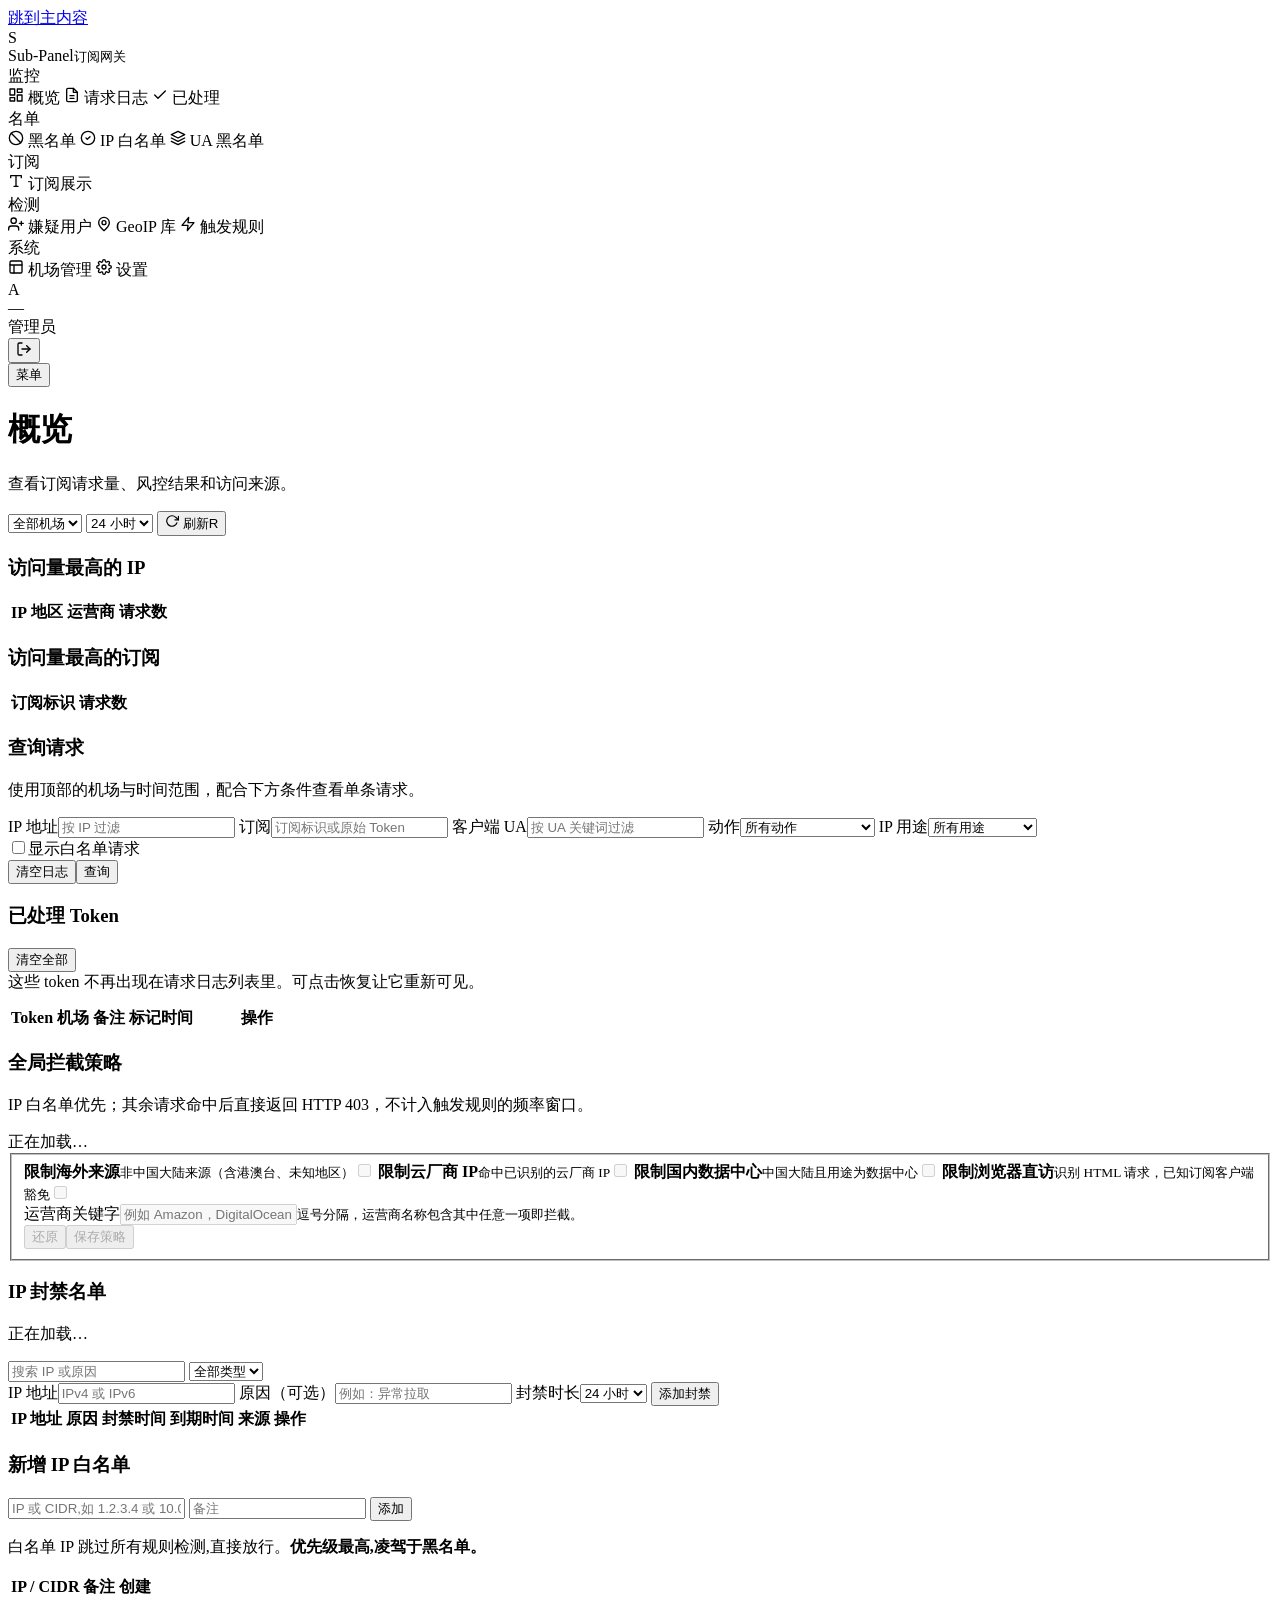
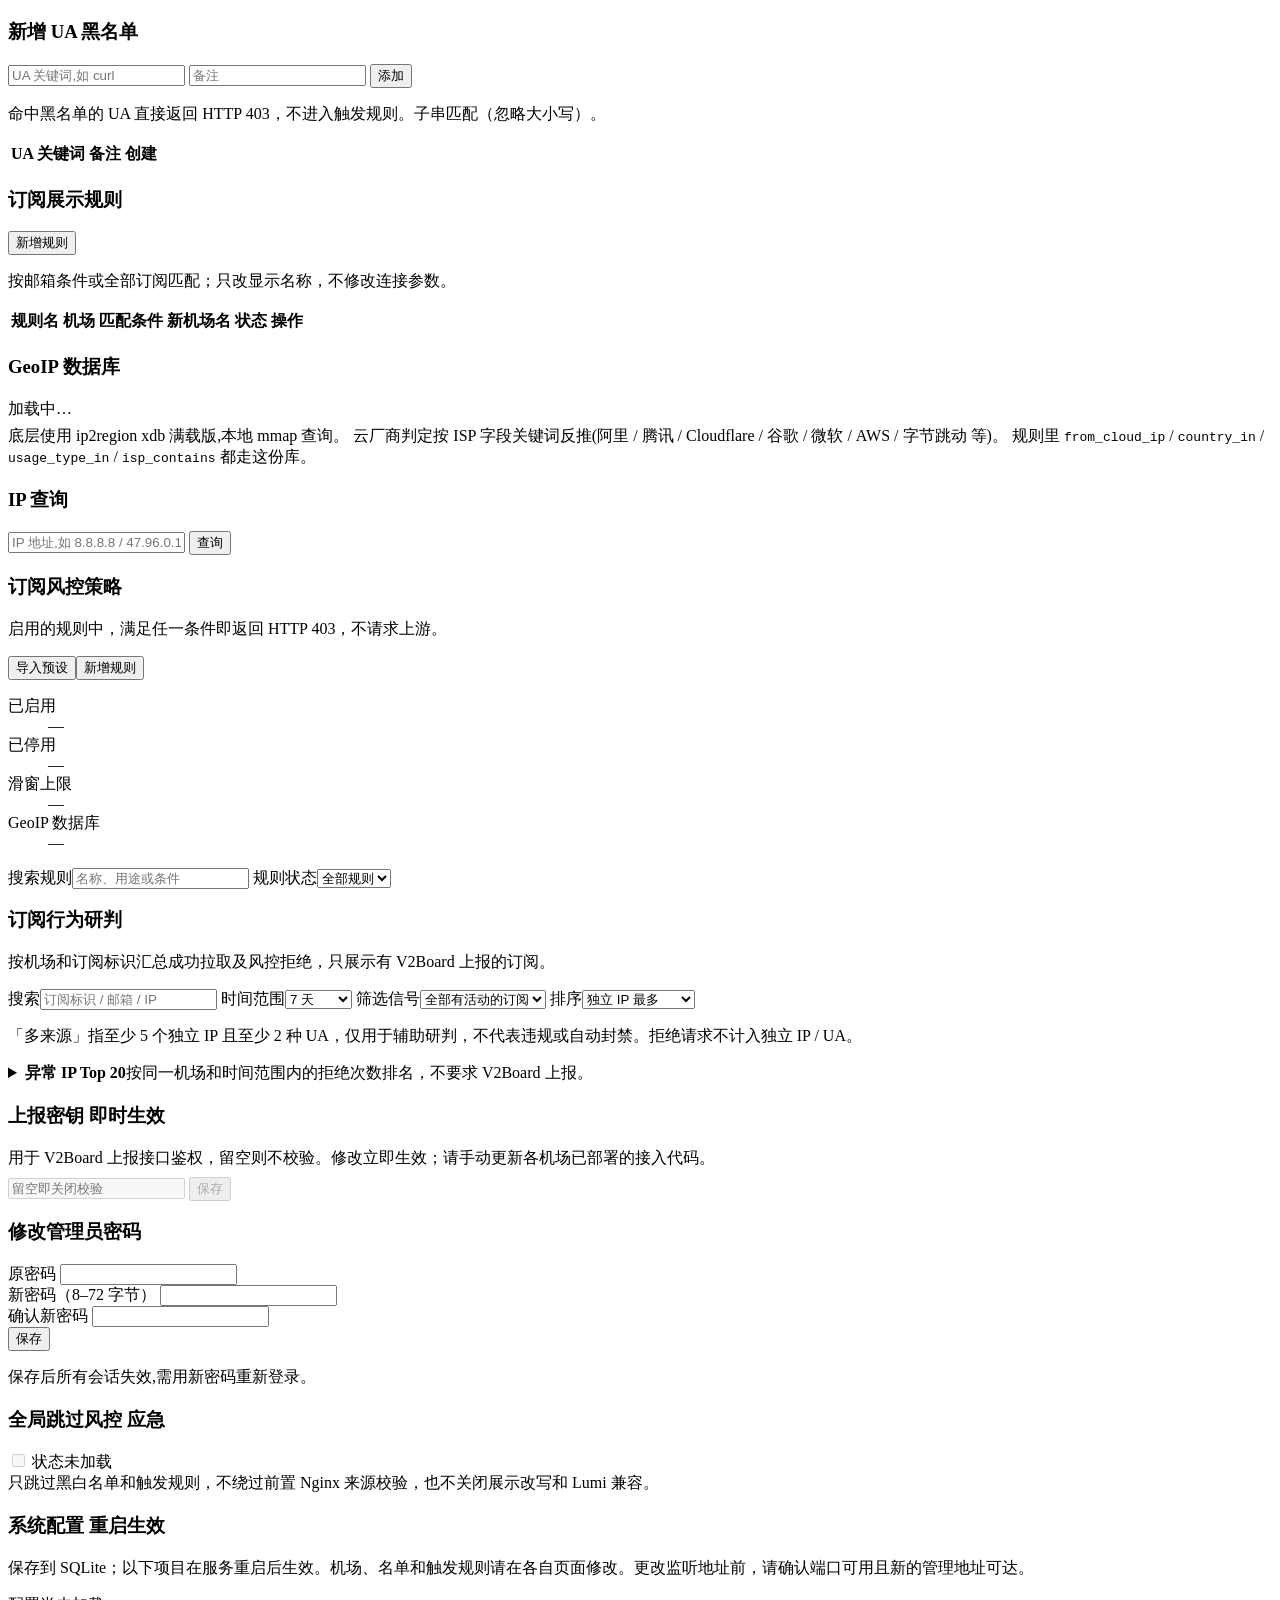
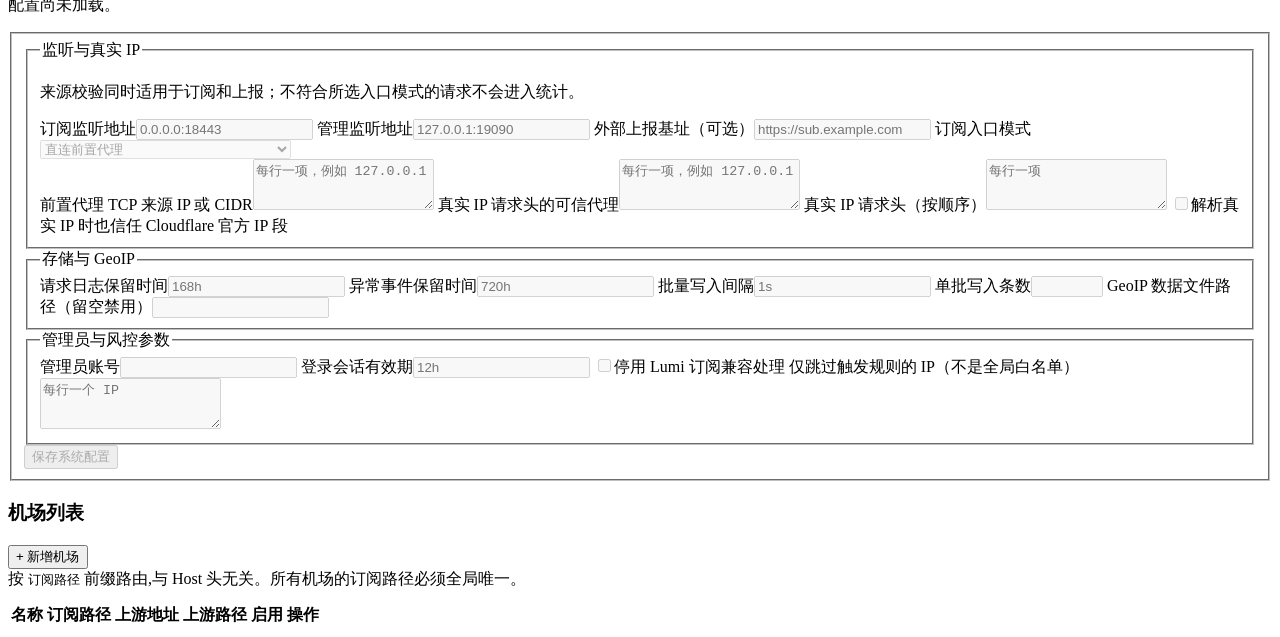
==== commit 893cb5c3: "Redesign trigger-rule editor and add preset imports" ====
--- a/internal/webui/assets/index.html
+++ b/internal/webui/assets/index.html
@@ -344,24 +344,22 @@
       <section id="tab-detect-rules" class="tab">
         <div class="card">
           <div class="card-header">
-            <h3>触发规则</h3>
-            <div class="actions">
-              <button class="primary" id="ruleAddBtn">+ 新增规则</button>
-            </div>
-          </div>
-          <p class="muted" style="margin:0 0 12px">
-            命中任意规则会<strong>直接返回 HTTP 403</strong>，不请求上游。规则保存后热加载。新规则的计数窗口通常不超过 24 小时；超过当前容量的设置不会保存。
-          </p>
-          <div class="datatable">
-            <table>
-              <thead><tr>
-                <th>名称</th><th>描述</th><th>条件摘要</th>
-                <th>启用</th><th>更新时间</th><th>操作</th>
-              </tr></thead>
-              <tbody id="rulesTbody"></tbody>
-            </table>
-          </div>
-        </div>
+            <div><h3>订阅风控策略</h3><p class="section-copy">启用的规则中，满足任一条件即返回 HTTP 403，不请求上游。</p></div>
+            <div class="actions"><button type="button" id="rulePresetBtn">导入预设</button><button type="button" class="primary" id="ruleAddBtn">新增规则</button></div>
+          </div>
+          <dl class="review-metrics rule-metrics">
+            <div><dt>已启用</dt><dd id="ruleEnabledCount">—</dd></div>
+            <div><dt>已停用</dt><dd id="ruleDisabledCount">—</dd></div>
+            <div><dt>滑窗上限</dt><dd id="ruleCapacity">—</dd></div>
+            <div><dt>GeoIP 数据库</dt><dd id="ruleGeoStatus">—</dd></div>
+          </dl>
+          <div class="rule-toolbar">
+            <label class="control-field">搜索规则<input id="ruleSearch" type="search" placeholder="名称、用途或条件"></label>
+            <label class="control-field">规则状态<select id="ruleStatusFilter"><option value="all">全部规则</option><option value="enabled">已启用</option><option value="disabled">已停用</option><option value="needs_attention">需检查</option></select></label>
+          </div>
+        </div>
+        <p class="section-copy rule-list-status" id="ruleListStatus" role="status"></p>
+        <div id="rulesList" class="rule-list"></div>
       </section>
 
       <!-- 嫌疑用户 -->
@@ -557,101 +555,69 @@
 
 <!-- 触发规则 新增/编辑 弹窗 -->
 <div class="modal-overlay" id="ruleModal" hidden>
-  <div class="modal rule-modal" role="dialog" aria-modal="true" aria-labelledby="ruleModalTitle" tabindex="-1">
+  <form id="ruleEditorForm" class="modal rule-modal" role="dialog" aria-modal="true" aria-labelledby="ruleModalTitle" tabindex="-1">
     <div class="modal-header">
       <h3 id="ruleModalTitle">新增规则</h3>
-      <button class="close-btn" id="ruleModalClose" aria-label="关闭弹窗">×</button>
+      <button type="button" class="close-btn" id="ruleModalClose" aria-label="关闭弹窗">×</button>
     </div>
     <div class="modal-body">
-
-      <div class="rule-grid rule-grid-2">
-        <div class="form-row">
-          <label for="ruleFormName">规则名 <span class="req">*</span></label>
-          <input id="ruleFormName" placeholder="token_freq_extreme" class="mono">
-        </div>
-        <div class="form-row">
-          <label>状态</label>
-          <div class="seg-switch">
-            <label><input type="radio" name="ruleEnabled" id="ruleFormEnabledOn" value="1" checked><span>启用</span></label>
-            <label><input type="radio" name="ruleEnabled" id="ruleFormEnabledOff" value="0"><span>停用</span></label>
-          </div>
-        </div>
-      </div>
-
-      <div class="form-row">
-        <label for="ruleFormDesc">描述</label>
-        <input id="ruleFormDesc" placeholder="一句话说清这条规则在防什么">
-      </div>
-
-      <div class="section-title">计数条件</div>
-      <div class="rule-cond-list">
-        <div class="cond-row-v2">
-          <span class="cond-name">单 token 频次</span>
-          <input type="number" min="0" id="ruleFormTfWin" aria-label="单订阅频次窗口（秒）" placeholder="0">
-          <span class="cond-sep">秒内 ≥</span>
-          <input type="number" min="0" id="ruleFormTfGte" aria-label="单订阅频次阈值" placeholder="0">
-          <span class="cond-unit">次</span>
-        </div>
-        <div class="cond-row-v2">
-          <span class="cond-name">单 IP 频次</span>
-          <input type="number" min="0" id="ruleFormIfWin" aria-label="单 IP 频次窗口（秒）" placeholder="0">
-          <span class="cond-sep">秒内 ≥</span>
-          <input type="number" min="0" id="ruleFormIfGte" aria-label="单 IP 频次阈值" placeholder="0">
-          <span class="cond-unit">次</span>
-        </div>
-        <div class="cond-row-v2">
-          <span class="cond-name">单 token 多 IP</span>
-          <input type="number" min="0" id="ruleFormTdWin" aria-label="单订阅多 IP 窗口（秒）" placeholder="0">
-          <span class="cond-sep">秒内 ≥</span>
-          <input type="number" min="0" id="ruleFormTdGte" aria-label="单订阅不同 IP 数量阈值" placeholder="0">
-          <span class="cond-unit">个 IP</span>
-        </div>
-        <div class="cond-row-v2">
-          <span class="cond-name">单 IP 多 token</span>
-          <input type="number" min="0" id="ruleFormIdWin" aria-label="单 IP 多订阅窗口（秒）" placeholder="0">
-          <span class="cond-sep">秒内 ≥</span>
-          <input type="number" min="0" id="ruleFormIdGte" aria-label="单 IP 不同订阅数量阈值" placeholder="0">
-          <span class="cond-unit">个 token</span>
-        </div>
-      </div>
-      <p class="muted">每行的窗口与阈值须同时填写正数；两项留空或均为 0 则不启用该条件。</p>
-
-      <details class="advanced">
-        <summary>高级条件:云 IP / 地理 / ISP</summary>
-        <div class="form-row">
-          <label class="check-control"><input type="checkbox" id="ruleFormFromCloud"><span>命中云厂商 IP 库时触发</span></label>
-        </div>
-        <div class="rule-grid rule-grid-2">
-          <div class="form-row">
-            <label>国家 命中</label>
-            <input id="ruleFormCountryIn" placeholder="CN, US">
-          </div>
-          <div class="form-row">
-            <label>国家 排除</label>
-            <input id="ruleFormCountryNotIn" placeholder="CN(非此即触发)">
-          </div>
-          <div class="form-row">
-            <label>用途 命中</label>
-            <input id="ruleFormUsageIn" placeholder="IDC, CDN, DYN, MOB">
-          </div>
-          <div class="form-row">
-            <label>用途 排除</label>
-            <input id="ruleFormUsageNotIn" placeholder="留空不限">
-          </div>
-        </div>
-        <div class="form-row">
-          <label>ISP 子串(任一命中)</label>
-          <input id="ruleFormISP" placeholder="阿里, Cloudflare, AWS">
-        </div>
-        <p class="hint" style="margin-top:-2px">"排除" 优先于 "命中"。留空表示该字段不参与判定。</p>
+      <div class="rule-condition-grid">
+        <label class="control-field">规则名<input id="ruleFormName" placeholder="例如：订阅高频拉取" maxlength="120" required></label>
+        <label class="control-field">描述（可选）<input id="ruleFormDesc" placeholder="说明规则用途" maxlength="500"></label>
+      </div>
+      <fieldset class="rule-editor-group">
+        <legend>频次与来源</legend>
+        <p class="section-copy" id="ruleWindowHelp">同时填写窗口和阈值；两项都留空则忽略。计数按时间桶近似。</p>
+        <div class="rule-condition-grid">
+          <div class="rule-condition-card"><strong>同一订阅 · 频次</strong><div class="rule-condition-fields">
+            <label class="control-field">窗口（秒）<input type="number" min="0" step="1" id="ruleFormTfWin" placeholder="300" aria-label="同一订阅频次窗口（秒）"></label>
+            <label class="control-field">至少次数<input type="number" min="0" step="1" id="ruleFormTfGte" placeholder="60" aria-label="同一订阅频次阈值"></label>
+          </div></div>
+          <div class="rule-condition-card"><strong>同一 IP · 频次</strong><div class="rule-condition-fields">
+            <label class="control-field">窗口（秒）<input type="number" min="0" step="1" id="ruleFormIfWin" placeholder="300" aria-label="同一 IP 频次窗口（秒）"></label>
+            <label class="control-field">至少次数<input type="number" min="0" step="1" id="ruleFormIfGte" placeholder="240" aria-label="同一 IP 频次阈值"></label>
+          </div></div>
+          <div class="rule-condition-card"><strong>同一订阅 · 多 IP</strong><div class="rule-condition-fields">
+            <label class="control-field">窗口（秒）<input type="number" min="0" step="1" id="ruleFormTdWin" placeholder="3600" aria-label="同一订阅多 IP 窗口（秒）"></label>
+            <label class="control-field">至少 IP 数<input type="number" min="0" step="1" id="ruleFormTdGte" placeholder="15" aria-label="同一订阅的独立 IP 阈值"></label>
+          </div></div>
+          <div class="rule-condition-card"><strong>同一 IP · 多订阅</strong><div class="rule-condition-fields">
+            <label class="control-field">窗口（秒）<input type="number" min="0" step="1" id="ruleFormIdWin" placeholder="900" aria-label="同一 IP 多订阅窗口（秒）"></label>
+            <label class="control-field">至少订阅数<input type="number" min="0" step="1" id="ruleFormIdGte" placeholder="60" aria-label="同一 IP 的不同订阅阈值"></label>
+          </div></div>
+        </div>
+      </fieldset>
+      <details class="advanced" id="ruleAdvanced">
+        <summary>高级条件 · GeoIP 与运营商</summary>
+        <p class="section-copy">同一字段不能同时使用「在名单内」和「不在名单内」。各项用逗号或换行分隔。</p>
+        <label class="check-control"><input type="checkbox" id="ruleFormFromCloud"><span>命中云厂商 IP 时触发</span></label>
+        <div class="rule-condition-grid">
+          <label class="control-field">国家在名单内<textarea id="ruleFormCountryIn" rows="2" placeholder="CN, US"></textarea></label>
+          <label class="control-field">国家不在名单内<textarea id="ruleFormCountryNotIn" rows="2" placeholder="例如只允许 CN 时填 CN"></textarea></label>
+          <label class="control-field">IP 用途在名单内<textarea id="ruleFormUsageIn" rows="2" placeholder="IDC, CDN, DYN"></textarea></label>
+          <label class="control-field">IP 用途不在名单内<textarea id="ruleFormUsageNotIn" rows="2" placeholder="留空则不检查"></textarea></label>
+          <label class="control-field">运营商包含关键字<textarea id="ruleFormISP" rows="2" placeholder="阿里, Cloudflare, Amazon Web Services"></textarea></label>
+        </div>
       </details>
-
-    </div>
-    <div class="modal-footer">
-      <button id="ruleFormCancel">取消</button>
-      <button class="primary" id="ruleFormSave">保存</button>
-    </div>
-  </div>
+      <div class="rule-preview"><strong>条件预览</strong><p class="section-copy" id="rulePreview" role="status"></p></div>
+    </div>
+    <div class="modal-footer modal-form-footer">
+      <label class="check-control"><input type="checkbox" id="ruleFormEnabled"><span>保存后立即启用</span></label>
+      <div class="actions"><button type="button" id="ruleFormCancel">取消</button><button type="submit" class="primary" id="ruleFormSave">保存规则</button></div>
+    </div>
+  </form>
+</div>
+
+<div class="modal-overlay" id="rulePresetModal" hidden>
+  <form id="rulePresetForm" class="modal modal-wide" role="dialog" aria-modal="true" aria-labelledby="rulePresetTitle" tabindex="-1">
+    <div class="modal-header"><h3 id="rulePresetTitle">导入预设规则</h3><button type="button" id="rulePresetClose" class="close-btn" aria-label="关闭弹窗">×</button></div>
+    <div class="modal-body">
+      <p class="section-copy">先看条件和误伤风险，再选择导入。导入后默认停用；同名或条件相同的规则会跳过。</p>
+      <div id="rulePresetList" class="rule-preset-list"></div>
+      <p id="rulePresetStatus" class="section-copy" role="status"></p>
+    </div>
+    <div class="modal-footer"><button type="button" id="rulePresetCancel">取消</button><button type="submit" id="rulePresetImport" class="primary" disabled>导入所选</button></div>
+  </form>
 </div>
 
 <!-- 上报接入代码 弹窗 -->
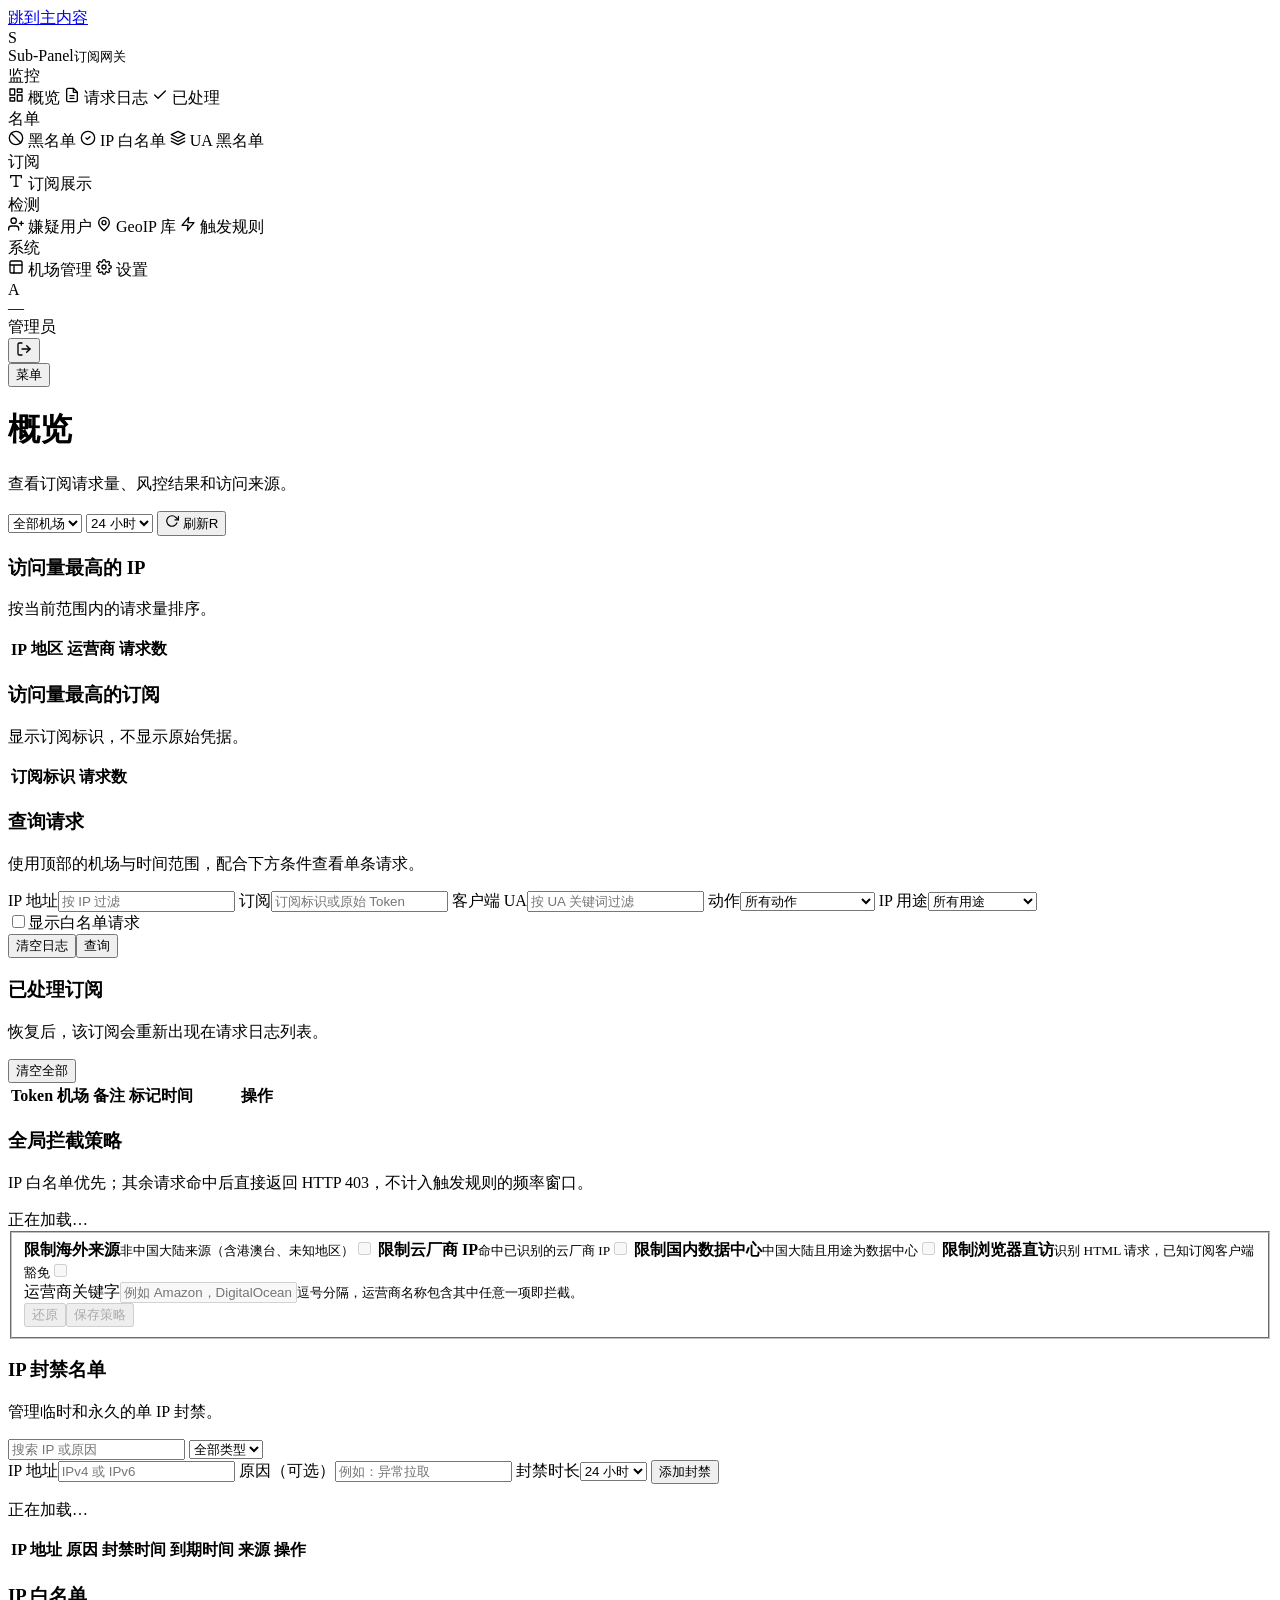
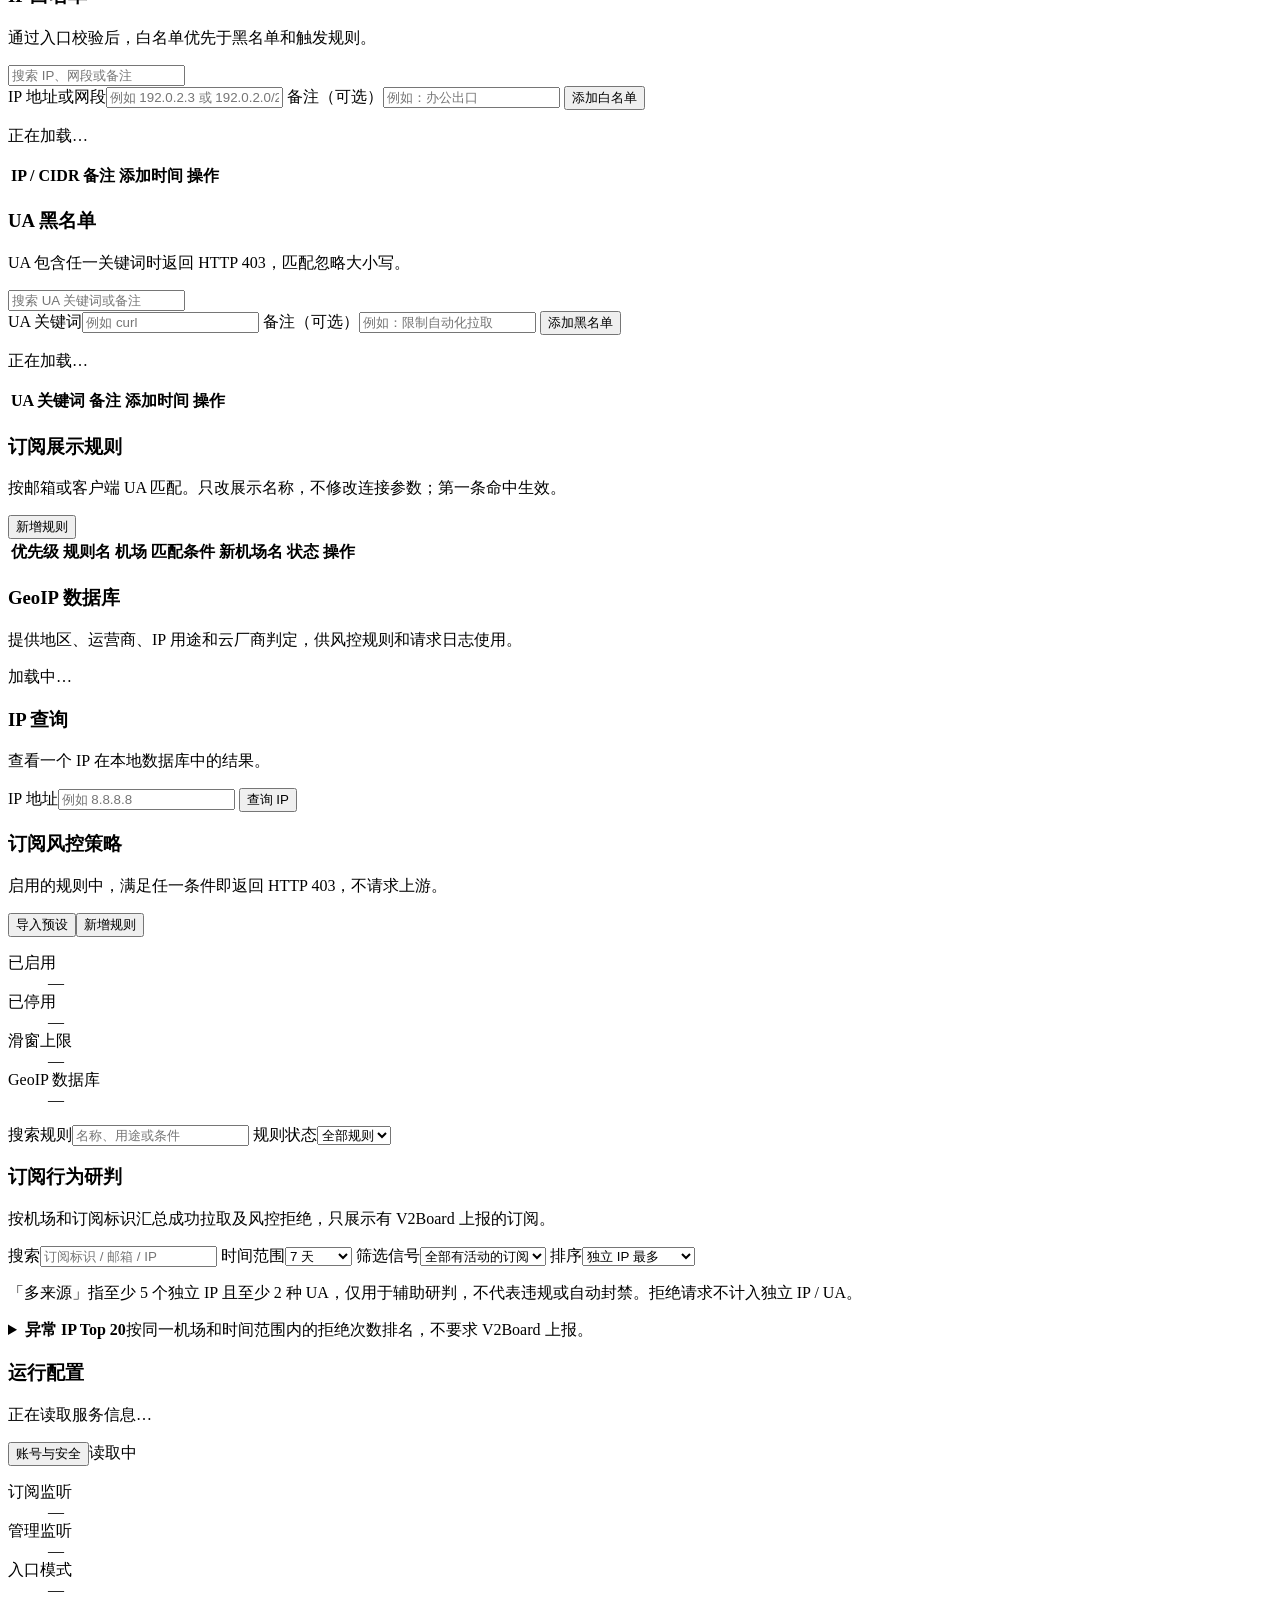
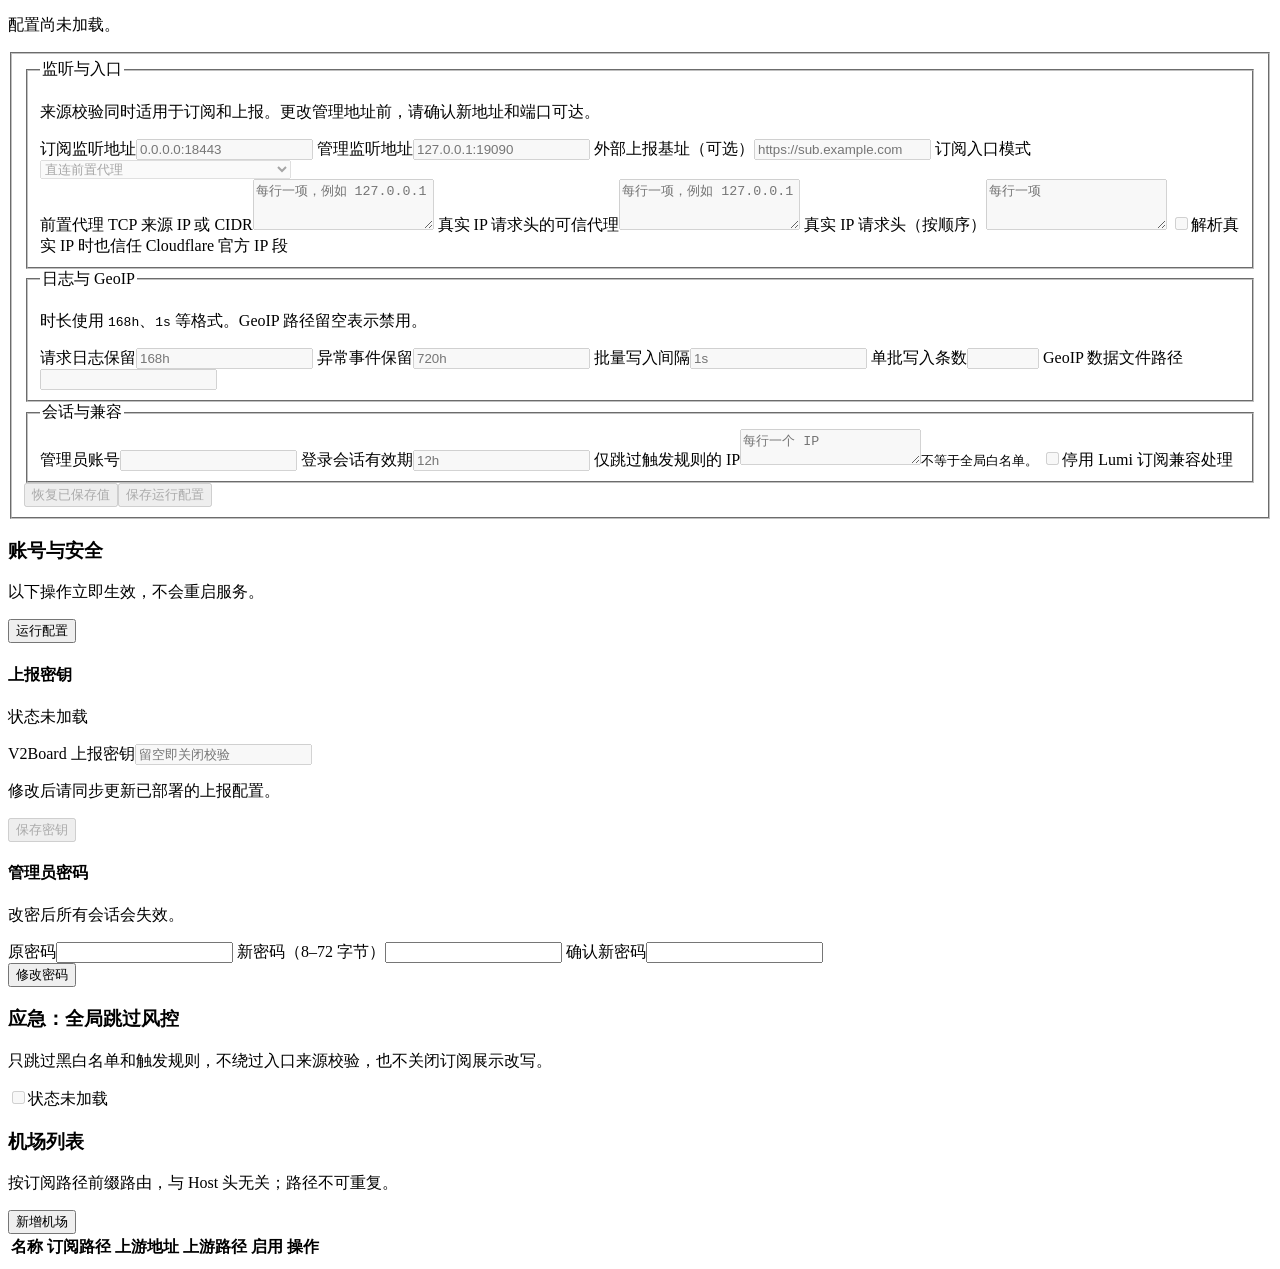
==== commit fe09b043: "Unify admin UI and add UA display matching and settings restart" ====
--- a/internal/webui/assets/index.html
+++ b/internal/webui/assets/index.html
@@ -119,11 +119,11 @@
         <div class="stat-cards" id="summaryCards"></div>
         <div class="row-2col">
           <div class="card">
-            <h3>访问量最高的 IP</h3>
+            <div class="card-header"><div><h3>访问量最高的 IP</h3><p class="section-copy">按当前范围内的请求量排序。</p></div></div>
             <div class="datatable"><table id="topIPs"><thead><tr><th>IP</th><th>地区</th><th>运营商</th><th class="numeric">请求数</th></tr></thead><tbody></tbody></table></div>
           </div>
           <div class="card">
-            <h3>访问量最高的订阅</h3>
+            <div class="card-header"><div><h3>访问量最高的订阅</h3><p class="section-copy">显示订阅标识，不显示原始凭据。</p></div></div>
             <div class="datatable"><table id="topTokens"><thead><tr><th>订阅标识</th><th class="numeric">请求数</th></tr></thead><tbody></tbody></table></div>
           </div>
         </div>
@@ -176,12 +176,11 @@
       <section id="tab-resolved" class="tab">
         <div class="card">
           <div class="card-header">
-            <h3 class="card-title">已处理 Token</h3>
+            <div><h3>已处理订阅</h3><p class="section-copy">恢复后，该订阅会重新出现在请求日志列表。</p></div>
             <div class="actions">
               <button class="danger" id="resolvedClearAll">清空全部</button>
             </div>
           </div>
-          <p class="muted" style="margin:0 0 12px">这些 token 不再出现在请求日志列表里。可点击恢复让它重新可见。</p>
           <div class="datatable">
             <table>
               <thead><tr>
@@ -219,19 +218,20 @@
         </form>
         <div class="card">
           <div class="card-header">
-            <div><h3>IP 封禁名单</h3><p class="section-copy" id="banSummary" role="status">正在加载…</p></div>
+            <div><h3>IP 封禁名单</h3><p class="section-copy">管理临时和永久的单 IP 封禁。</p></div>
             <div class="actions">
               <input id="banSearch" type="search" aria-label="搜索 IP 或封禁原因" placeholder="搜索 IP 或原因">
               <select id="banScope" aria-label="封禁类型"><option value="all">全部类型</option><option value="temporary">临时封禁</option><option value="permanent">永久封禁</option></select>
             </div>
           </div>
-          <form id="banIPForm" class="ban-form">
+          <form id="banIPForm" class="list-entry-form">
             <label class="control-field">IP 地址<input id="banIPTarget" placeholder="IPv4 或 IPv6" required spellcheck="false"></label>
             <label class="control-field">原因（可选）<input id="banIPReason" placeholder="例如：异常拉取"></label>
             <label class="control-field">封禁时长<select id="banIPDuration"><option value="30m">30 分钟</option><option value="2h">2 小时</option><option value="24h" selected>24 小时</option><option value="168h">7 天</option><option value="">永久</option><option value="custom">自定义</option></select></label>
             <label class="control-field" id="banCustomTTL" hidden>自定义时长<input id="banIPTTL" placeholder="例如 90m 或 48h"></label>
             <button type="submit" class="primary" id="banIPAddBtn">添加封禁</button>
           </form>
+          <p id="banSummary" class="list-summary" role="status">正在加载…</p>
           <div class="datatable">
             <table>
               <thead><tr><th>IP 地址</th><th>原因</th><th>封禁时间</th><th>到期时间</th><th>来源</th><th>操作</th></tr></thead>
@@ -244,38 +244,40 @@
       <!-- IP 白名单 -->
       <section id="tab-ip-whitelist" class="tab">
         <div class="card">
-          <h3>新增 IP 白名单</h3>
-          <div class="filter-bar">
-            <input id="ipWLTarget" placeholder="IP 或 CIDR,如 1.2.3.4 或 10.0.0.0/8">
-            <input id="ipWLNote" placeholder="备注">
-            <button class="primary" id="ipWLAddBtn">添加</button>
-          </div>
-          <p class="muted">白名单 IP 跳过所有规则检测,直接放行。<strong style="color:var(--text)">优先级最高,凌驾于黑名单。</strong></p>
-        </div>
-        <div class="datatable">
-          <table>
-            <thead><tr><th>IP / CIDR</th><th>备注</th><th>创建</th><th></th></tr></thead>
+          <div class="card-header">
+            <div><h3>IP 白名单</h3><p class="section-copy">通过入口校验后，白名单优先于黑名单和触发规则。</p></div>
+            <div class="actions"><input id="ipWLSearch" type="search" aria-label="搜索 IP 白名单" placeholder="搜索 IP、网段或备注"></div>
+          </div>
+          <form id="ipWLForm" class="list-entry-form">
+            <label class="control-field">IP 地址或网段<input id="ipWLTarget" required placeholder="例如 192.0.2.3 或 192.0.2.0/24"></label>
+            <label class="control-field">备注（可选）<input id="ipWLNote" placeholder="例如：办公出口"></label>
+            <button type="submit" class="primary" id="ipWLAddBtn">添加白名单</button>
+          </form>
+          <p id="ipWLSummary" class="list-summary" role="status">正在加载…</p>
+          <div class="datatable"><table>
+            <thead><tr><th>IP / CIDR</th><th>备注</th><th>添加时间</th><th>操作</th></tr></thead>
             <tbody id="ipWLTbody"></tbody>
-          </table>
+          </table></div>
         </div>
       </section>
 
       <!-- UA 黑名单 -->
       <section id="tab-ua-blacklist" class="tab">
         <div class="card">
-          <h3>新增 UA 黑名单</h3>
-          <div class="filter-bar">
-            <input id="uaBlPattern" placeholder="UA 关键词,如 curl">
-            <input id="uaBlNote" placeholder="备注">
-            <button class="primary" id="uaBlAddBtn">添加</button>
-          </div>
-          <p class="muted">命中黑名单的 UA 直接返回 HTTP 403，不进入触发规则。子串匹配（忽略大小写）。</p>
-        </div>
-        <div class="datatable">
-          <table>
-            <thead><tr><th>UA 关键词</th><th>备注</th><th>创建</th><th></th></tr></thead>
+          <div class="card-header">
+            <div><h3>UA 黑名单</h3><p class="section-copy">UA 包含任一关键词时返回 HTTP 403，匹配忽略大小写。</p></div>
+            <div class="actions"><input id="uaBlSearch" type="search" aria-label="搜索 UA 黑名单" placeholder="搜索 UA 关键词或备注"></div>
+          </div>
+          <form id="uaBlForm" class="list-entry-form">
+            <label class="control-field">UA 关键词<input id="uaBlPattern" required placeholder="例如 curl"></label>
+            <label class="control-field">备注（可选）<input id="uaBlNote" placeholder="例如：限制自动化拉取"></label>
+            <button type="submit" class="primary" id="uaBlAddBtn">添加黑名单</button>
+          </form>
+          <p id="uaBlSummary" class="list-summary" role="status">正在加载…</p>
+          <div class="datatable"><table>
+            <thead><tr><th>UA 关键词</th><th>备注</th><th>添加时间</th><th>操作</th></tr></thead>
             <tbody id="uaBlTbody"></tbody>
-          </table>
+          </table></div>
         </div>
       </section>
 
@@ -283,37 +285,45 @@
       <section id="tab-display-rules" class="tab">
         <div class="card">
           <div class="card-header">
-            <h3>订阅展示规则</h3>
-            <div class="actions"><button class="primary" id="drAddBtn">新增规则</button></div>
-          </div>
-          <p class="muted">按邮箱条件或全部订阅匹配；只改显示名称，不修改连接参数。</p>
+            <div><h3>订阅展示规则</h3><p class="section-copy">按邮箱或客户端 UA 匹配。只改展示名称，不修改连接参数；第一条命中生效。</p></div>
+            <div class="actions"><button type="button" class="primary" id="drAddBtn">新增规则</button></div>
+          </div>
           <div class="datatable">
             <table>
-              <thead><tr><th>规则名</th><th>机场</th><th>匹配条件</th><th>新机场名</th><th>状态</th><th>操作</th></tr></thead>
+              <thead><tr><th>优先级</th><th>规则名</th><th>机场</th><th>匹配条件</th><th>新机场名</th><th>状态</th><th>操作</th></tr></thead>
               <tbody id="drTbody"></tbody>
             </table>
           </div>
         </div>
         <div class="modal-overlay" id="drModal" hidden>
-          <div class="modal modal-wide" role="dialog" aria-modal="true" aria-labelledby="drModalTitle" tabindex="-1">
-            <div class="modal-header"><h3 id="drModalTitle">新增规则</h3><button class="close-btn" id="drClose" aria-label="关闭弹窗">×</button></div>
+          <form id="drForm" class="modal modal-wide" role="dialog" aria-modal="true" aria-labelledby="drModalTitle" tabindex="-1">
+            <div class="modal-header"><h3 id="drModalTitle">新增规则</h3><button type="button" class="close-btn" id="drClose" aria-label="关闭弹窗">×</button></div>
             <div class="modal-body">
-              <div class="form-grid runtime-group-grid">
-                <label>规则名<input id="drName" placeholder="例如：品牌名称更新"></label>
-                <label>机场<select id="drTenant"></select></label>
-                <label>匹配方式<select id="drMatchType"><option value="email_suffix">邮箱后缀</option><option value="email_exact">完整邮箱</option><option value="email_keyword">邮箱关键词</option><option value="all">该机场全部订阅</option></select></label>
-                <label id="drMatchRow">匹配值<input id="drMatchValue" placeholder="例如：example.com"></label>
-                <label>原机场名<input id="drAirportFrom" placeholder="留空按默认方式处理"></label>
-                <label>新机场名<input id="drAirportTo" placeholder="留空则不替换"></label>
-              </div>
-              <label class="textarea-label" for="drReps">节点名关键词替换</label>
-              <textarea id="drReps" rows="5" placeholder="每行一条：旧词=新词"></textarea>
+              <fieldset class="settings-group">
+                <legend>适用范围</legend>
+                <div class="settings-fields">
+                  <label class="control-field">规则名<input id="drName" required placeholder="例如：品牌名称更新"></label>
+                  <label class="control-field">机场<select id="drTenant" required></select></label>
+                  <label class="control-field">匹配方式<select id="drMatchType"><optgroup label="邮箱 / 上报"><option value="email_suffix">邮箱后缀</option><option value="email_exact">完整邮箱</option><option value="email_keyword">邮箱关键词</option><option value="all">全部已上报邮箱的订阅</option></optgroup><optgroup label="客户端 UA"><option value="ua_contains">UA 包含</option><option value="ua_not_contains">UA 不包含</option></optgroup></select></label>
+                  <label class="control-field" id="drMatchRow"><span id="drMatchLabel">匹配值</span><input id="drMatchValue" placeholder="例如：example.com" required></label>
+                  <label class="control-field">优先级<input id="drSortOrder" type="number" step="1" required><small>数字越小越先检查，同优先级按创建顺序。</small></label>
+                </div>
+                <p class="section-copy" id="drMatchHint"></p>
+              </fieldset>
+              <fieldset class="settings-group">
+                <legend>替换内容</legend>
+                <div class="settings-fields">
+                  <label class="control-field">原机场名<input id="drAirportFrom" placeholder="留空按默认方式处理"></label>
+                  <label class="control-field">新机场名<input id="drAirportTo" placeholder="留空则不替换"></label>
+                </div>
+                <label class="control-field">节点名关键词替换<textarea id="drReps" rows="4" placeholder="每行一条：旧词=新词"></textarea></label>
+              </fieldset>
             </div>
             <div class="modal-footer modal-form-footer">
               <label class="check-control"><input type="checkbox" id="drEnabled" checked><span>启用此规则</span></label>
-              <div class="actions"><button id="drCancel">取消</button><button class="primary" id="drSave">保存规则</button></div>
-            </div>
-          </div>
+              <div class="actions"><button type="button" id="drCancel">取消</button><button class="primary" id="drSave" type="submit">保存规则</button></div>
+            </div>
+          </form>
         </div>
       </section>
 
@@ -321,22 +331,17 @@
       <section id="tab-cloud-ip" class="tab">
         <div class="card">
           <div class="card-header">
-            <h3>GeoIP 数据库</h3>
-            <div class="actions muted" id="geoipStatus">加载中…</div>
-          </div>
-          <div class="muted" style="margin-top:6px">
-            底层使用 ip2region xdb 满载版,本地 mmap 查询。
-            云厂商判定按 ISP 字段关键词反推(阿里 / 腾讯 / Cloudflare / 谷歌 / 微软 / AWS / 字节跳动 等)。
-            规则里 <code>from_cloud_ip</code> / <code>country_in</code> / <code>usage_type_in</code> / <code>isp_contains</code> 都走这份库。
-          </div>
-        </div>
-        <div class="card">
-          <h3>IP 查询</h3>
-          <div class="filter-bar">
-            <input id="cloudCheckIP" placeholder="IP 地址,如 8.8.8.8 / 47.96.0.1">
-            <button class="primary" id="cloudCheckBtn">查询</button>
-          </div>
-          <div id="geoipResult" style="margin-top:12px"></div>
+            <div><h3>GeoIP 数据库</h3><p class="section-copy">提供地区、运营商、IP 用途和云厂商判定，供风控规则和请求日志使用。</p></div>
+            <div class="actions section-copy" id="geoipStatus" role="status">加载中…</div>
+          </div>
+        </div>
+        <div class="card">
+          <div class="card-header"><div><h3>IP 查询</h3><p class="section-copy">查看一个 IP 在本地数据库中的结果。</p></div></div>
+          <form id="geoLookupForm" class="list-entry-form">
+            <label class="control-field">IP 地址<input id="cloudCheckIP" required placeholder="例如 8.8.8.8"></label>
+            <button type="submit" class="primary" id="cloudCheckBtn">查询 IP</button>
+          </form>
+          <div id="geoipResult" role="status"></div>
         </div>
       </section>
 
@@ -389,117 +394,95 @@
 
       <!-- 设置 -->
       <section id="tab-settings" class="tab">
-        <div class="settings-grid">
-        <div class="card">
-          <h3>上报密钥 <span class="pill state-soft">即时生效</span></h3>
-          <p class="muted" style="margin:0 0 8px">用于 V2Board 上报接口鉴权，留空则不校验。修改立即生效；请手动更新各机场已部署的接入代码。</p>
-          <div class="inline-form">
-            <input id="reportSecretInput" type="password" autocomplete="off" aria-label="上报密钥" placeholder="留空即关闭校验" disabled>
-            <button class="primary" id="reportSecretSave" disabled>保存</button>
-          </div>
-        </div>
-
-        <div class="card">
-          <h3>修改管理员密码</h3>
-          <div class="form-grid">
-            <div>
-              <label for="pwOld">原密码</label>
-              <input type="password" id="pwOld" autocomplete="current-password">
-            </div>
-            <div>
-              <label for="pwNew">新密码（8–72 字节）</label>
-              <input type="password" id="pwNew" autocomplete="new-password">
-            </div>
-            <div>
-              <label for="pwNew2">确认新密码</label>
-              <input type="password" id="pwNew2" autocomplete="new-password">
-            </div>
-            <div class="form-actions">
-              <button class="primary" id="pwSaveBtn">保存</button>
-            </div>
-          </div>
-          <p class="muted">保存后所有会话失效,需用新密码重新登录。</p>
-        </div>
-
-        <div class="card" id="passthroughCard">
-          <h3>全局跳过风控 <span class="pill state-warning">应急</span></h3>
-          <div class="inline-form">
-            <label class="switch-wrap">
-              <input type="checkbox" id="passthroughToggle" aria-label="全局跳过风控" disabled>
-              <span id="passthroughLabel" role="status">状态未加载</span>
-            </label>
-            <span class="pill state-warning" id="passthroughStatusPill" style="display:none">风控已跳过</span>
-          </div>
-          <p class="muted" style="margin:0">
-            只跳过黑白名单和触发规则，不绕过前置 Nginx 来源校验，也不关闭展示改写和 Lumi 兼容。
-          </p>
-        </div>
-        </div>
-
-        <div class="card">
-          <h3>系统配置 <span class="pill state-soft">重启生效</span></h3>
-          <p class="muted">保存到 SQLite；以下项目在服务重启后生效。机场、名单和触发规则请在各自页面修改。更改监听地址前，请确认端口可用且新的管理地址可达。</p>
+        <div class="card" id="settingsRuntimeCard" tabindex="-1">
+          <div class="card-header">
+            <div><h3>运行配置</h3><p class="section-copy" id="runtimeSaveMode">正在读取服务信息…</p></div>
+            <div class="actions"><button type="button" data-settings-jump="settingsSecurity">账号与安全</button><span id="runtimeBadge" class="pill state-soft">读取中</span></div>
+          </div>
+          <dl class="settings-active" aria-label="当前生效值">
+            <div><dt>订阅监听</dt><dd id="runtimeActiveListen">—</dd></div>
+            <div><dt>管理监听</dt><dd id="runtimeActiveAdmin">—</dd></div>
+            <div><dt>入口模式</dt><dd id="runtimeActiveIngress">—</dd></div>
+          </dl>
           <p id="runtimeStatus" class="status-banner" role="status">配置尚未加载。</p>
           <form id="runtimeSettingsForm">
-            <fieldset id="runtimeFields" disabled>
-              <fieldset class="runtime-group">
-                <legend>监听与真实 IP</legend>
-                <p class="muted">来源校验同时适用于订阅和上报；不符合所选入口模式的请求不会进入统计。</p>
-                <div class="form-grid">
-                  <label>订阅监听地址<input name="listen" required placeholder="0.0.0.0:18443"></label>
-                  <label>管理监听地址<input name="admin_listen" required placeholder="127.0.0.1:19090"></label>
-                  <label>外部上报基址（可选）<input name="report_base_url" type="url" placeholder="https://sub.example.com"></label>
-                  <label>订阅入口模式<select name="ingress_mode"><option value="direct">直连前置代理</option><option value="nginx_cloudflare">国内 Nginx → Cloudflare → Sub-Panel</option></select></label>
+            <fieldset id="runtimeFields" class="plain-fieldset" disabled>
+              <fieldset class="settings-group">
+                <legend>监听与入口</legend>
+                <p class="section-copy">来源校验同时适用于订阅和上报。更改管理地址前，请确认新地址和端口可达。</p>
+                <div class="settings-fields">
+                  <label class="control-field">订阅监听地址<input name="listen" required placeholder="0.0.0.0:18443"></label>
+                  <label class="control-field">管理监听地址<input name="admin_listen" required placeholder="127.0.0.1:19090"></label>
+                  <label class="control-field">外部上报基址（可选）<input name="report_base_url" type="url" placeholder="https://sub.example.com"></label>
+                  <label class="control-field">订阅入口模式<select name="ingress_mode"><option value="direct">直连前置代理</option><option value="nginx_cloudflare">国内 Nginx → Cloudflare → Sub-Panel</option></select></label>
                 </div>
-                <div id="ingressDirectFields" class="form-grid">
-                  <label>前置代理 TCP 来源 IP 或 CIDR<textarea name="ingress_proxies" rows="3" required placeholder="每行一项，例如 127.0.0.1"></textarea></label>
-                  <label>真实 IP 请求头的可信代理<textarea name="trust_proxies" rows="3" placeholder="每行一项，例如 127.0.0.1"></textarea></label>
-                  <label>真实 IP 请求头（按顺序）<textarea name="trust_headers" rows="3" placeholder="每行一项"></textarea></label>
+                <div id="ingressDirectFields" class="settings-fields settings-subgroup">
+                  <label class="control-field">前置代理 TCP 来源 IP 或 CIDR<textarea name="ingress_proxies" rows="3" required placeholder="每行一项，例如 127.0.0.1"></textarea></label>
+                  <label class="control-field">真实 IP 请求头的可信代理<textarea name="trust_proxies" rows="3" placeholder="每行一项，例如 127.0.0.1"></textarea></label>
+                  <label class="control-field">真实 IP 请求头（按顺序）<textarea name="trust_headers" rows="3" placeholder="每行一项"></textarea></label>
                   <label class="check-control"><input type="checkbox" name="cloudflare"><span>解析真实 IP 时也信任 Cloudflare 官方 IP 段</span></label>
                 </div>
-                <div id="ingressChainFields" class="form-grid" hidden>
-                  <label>国内 Nginx 公网出口 IP<textarea name="nginx_egress_ips" rows="3" placeholder="每行一个固定的 IPv4 或 IPv6 出口地址"></textarea></label>
-                  <label class="check-control"><input type="checkbox" name="nginx_client_ip"><span>使用国内 Nginx 写入的原始用户 IP</span></label>
-                  <p class="muted">程序定期同步 Cloudflare 官方回源网段，不用手填。仅在 TCP 对端属于 Cloudflare、且 Cloudflare 标记的请求来源为上述 Nginx 时放行。勾选原始用户 IP 前，须在 Nginx 覆盖设置 <code>proxy_set_header X-Sub-Panel-Client-IP $remote_addr;</code>。未提供有效值时，使用 Nginx 出口 IP。</p>
+                <div id="ingressChainFields" class="settings-fields settings-subgroup" hidden>
+                  <label class="control-field">国内 Nginx 公网出口 IP<textarea name="nginx_egress_ips" rows="3" placeholder="每行一个固定 IPv4 或 IPv6 地址"></textarea></label>
+                  <div><label class="check-control"><input type="checkbox" name="nginx_client_ip"><span>使用 Nginx 写入的原始用户 IP</span></label>
+                  <p class="section-copy">Cloudflare 回源网段自动同步。若启用原始 IP，请在国内 Nginx 覆盖设置 <code>proxy_set_header X-Sub-Panel-Client-IP $remote_addr;</code>。</p></div>
                 </div>
               </fieldset>
-              <fieldset class="runtime-group">
-                <legend>存储与 GeoIP</legend>
-                <div class="form-grid">
-                  <label>请求日志保留时间<input name="event_retention" required placeholder="168h"></label>
-                  <label>异常事件保留时间<input name="incident_retention" required placeholder="720h"></label>
-                  <label>批量写入间隔<input name="batch_flush_interval" required placeholder="1s"></label>
-                  <label>单批写入条数<input name="batch_flush_size" type="number" min="1" max="10000" required></label>
-                  <label>GeoIP 数据文件路径（留空禁用）<input name="geoip_path"></label>
+              <fieldset class="settings-group">
+                <legend>日志与 GeoIP</legend>
+                <p class="section-copy">时长使用 <code>168h</code>、<code>1s</code> 等格式。GeoIP 路径留空表示禁用。</p>
+                <div class="settings-fields">
+                  <label class="control-field">请求日志保留<input name="event_retention" required placeholder="168h"></label>
+                  <label class="control-field">异常事件保留<input name="incident_retention" required placeholder="720h"></label>
+                  <label class="control-field">批量写入间隔<input name="batch_flush_interval" required placeholder="1s"></label>
+                  <label class="control-field">单批写入条数<input name="batch_flush_size" type="number" min="1" max="10000" required></label>
+                  <label class="control-field">GeoIP 数据文件路径<input name="geoip_path"></label>
                 </div>
               </fieldset>
-              <fieldset class="runtime-group">
-                <legend>管理员与风控参数</legend>
-                <div class="form-grid">
-                  <label>管理员账号<input name="admin_username" required></label>
-                  <label>登录会话有效期<input name="session_ttl" required placeholder="12h"></label>
+              <fieldset class="settings-group">
+                <legend>会话与兼容</legend>
+                <div class="settings-fields">
+                  <label class="control-field">管理员账号<input name="admin_username" required></label>
+                  <label class="control-field">登录会话有效期<input name="session_ttl" required placeholder="12h"></label>
+                  <label class="control-field">仅跳过触发规则的 IP<textarea name="detection_only_ips" rows="2" placeholder="每行一个 IP"></textarea><small>不等于全局白名单。</small></label>
                   <label class="check-control"><input type="checkbox" name="disable_lumi"><span>停用 Lumi 订阅兼容处理</span></label>
-                  <label>仅跳过触发规则的 IP（不是全局白名单）<textarea name="detection_only_ips" rows="3" placeholder="每行一个 IP"></textarea></label>
                 </div>
               </fieldset>
-              <button class="primary" type="submit">保存系统配置</button>
+              <div class="settings-actions"><span class="section-copy" id="runtimeDraftHint"></span><div class="actions"><button type="button" id="runtimeReset" disabled>恢复已保存值</button><button class="primary" type="submit" id="runtimeSave" disabled>保存运行配置</button></div></div>
             </fieldset>
           </form>
         </div>
+        <div class="card" id="settingsSecurity" tabindex="-1">
+          <div class="card-header"><div><h3>账号与安全</h3><p class="section-copy">以下操作立即生效，不会重启服务。</p></div><div class="actions"><button type="button" data-settings-jump="settingsRuntimeCard">运行配置</button></div></div>
+          <div class="settings-security-grid">
+            <form class="settings-group" id="reportSecretForm">
+              <h4>上报密钥</h4><p class="section-copy" id="reportSecretStatus" role="status">状态未加载</p>
+              <label class="control-field">V2Board 上报密钥<input id="reportSecretInput" type="password" autocomplete="off" placeholder="留空即关闭校验" disabled></label>
+              <p class="section-copy">修改后请同步更新已部署的上报配置。</p>
+              <div class="form-actions"><button type="submit" class="primary" id="reportSecretSave" disabled>保存密钥</button></div>
+            </form>
+            <form class="settings-group" id="adminPasswordForm">
+              <h4>管理员密码</h4><p class="section-copy" id="passwordStatus" role="status">改密后所有会话会失效。</p>
+              <label class="control-field">原密码<input type="password" id="pwOld" autocomplete="current-password" required></label>
+              <label class="control-field">新密码（8–72 字节）<input type="password" id="pwNew" autocomplete="new-password" required></label>
+              <label class="control-field">确认新密码<input type="password" id="pwNew2" autocomplete="new-password" required></label>
+              <div class="form-actions"><button type="submit" class="primary" id="pwSaveBtn">修改密码</button></div>
+            </form>
+          </div>
+        </div>
+        <div class="card" id="passthroughCard">
+          <div class="card-header"><div><h3>应急：全局跳过风控</h3><p class="section-copy">只跳过黑白名单和触发规则，不绕过入口来源校验，也不关闭订阅展示改写。</p></div><span class="pill state-warning" id="passthroughStatusPill" hidden>风控已跳过</span></div>
+          <label class="check-control"><input type="checkbox" id="passthroughToggle" aria-label="全局跳过风控" disabled><span id="passthroughLabel" role="status">状态未加载</span></label>
+        </div>
       </section>
 
       <!-- 机场管理 -->
       <section id="tab-tenants" class="tab">
         <div class="card">
           <div class="card-header">
-            <h3>机场列表</h3>
-            <div class="actions">
-              <button class="primary" id="tenantAddBtn">+ 新增机场</button>
-            </div>
-          </div>
-          <p class="muted" style="margin:0 0 12px">
-            按 <code>订阅路径</code> 前缀路由,与 Host 头无关。所有机场的订阅路径必须全局唯一。
-          </p>
+            <div><h3>机场列表</h3><p class="section-copy">按订阅路径前缀路由，与 Host 头无关；路径不可重复。</p></div>
+            <div class="actions"><button type="button" class="primary" id="tenantAddBtn">新增机场</button></div>
+          </div>
           <div class="datatable">
             <table>
               <thead><tr>
